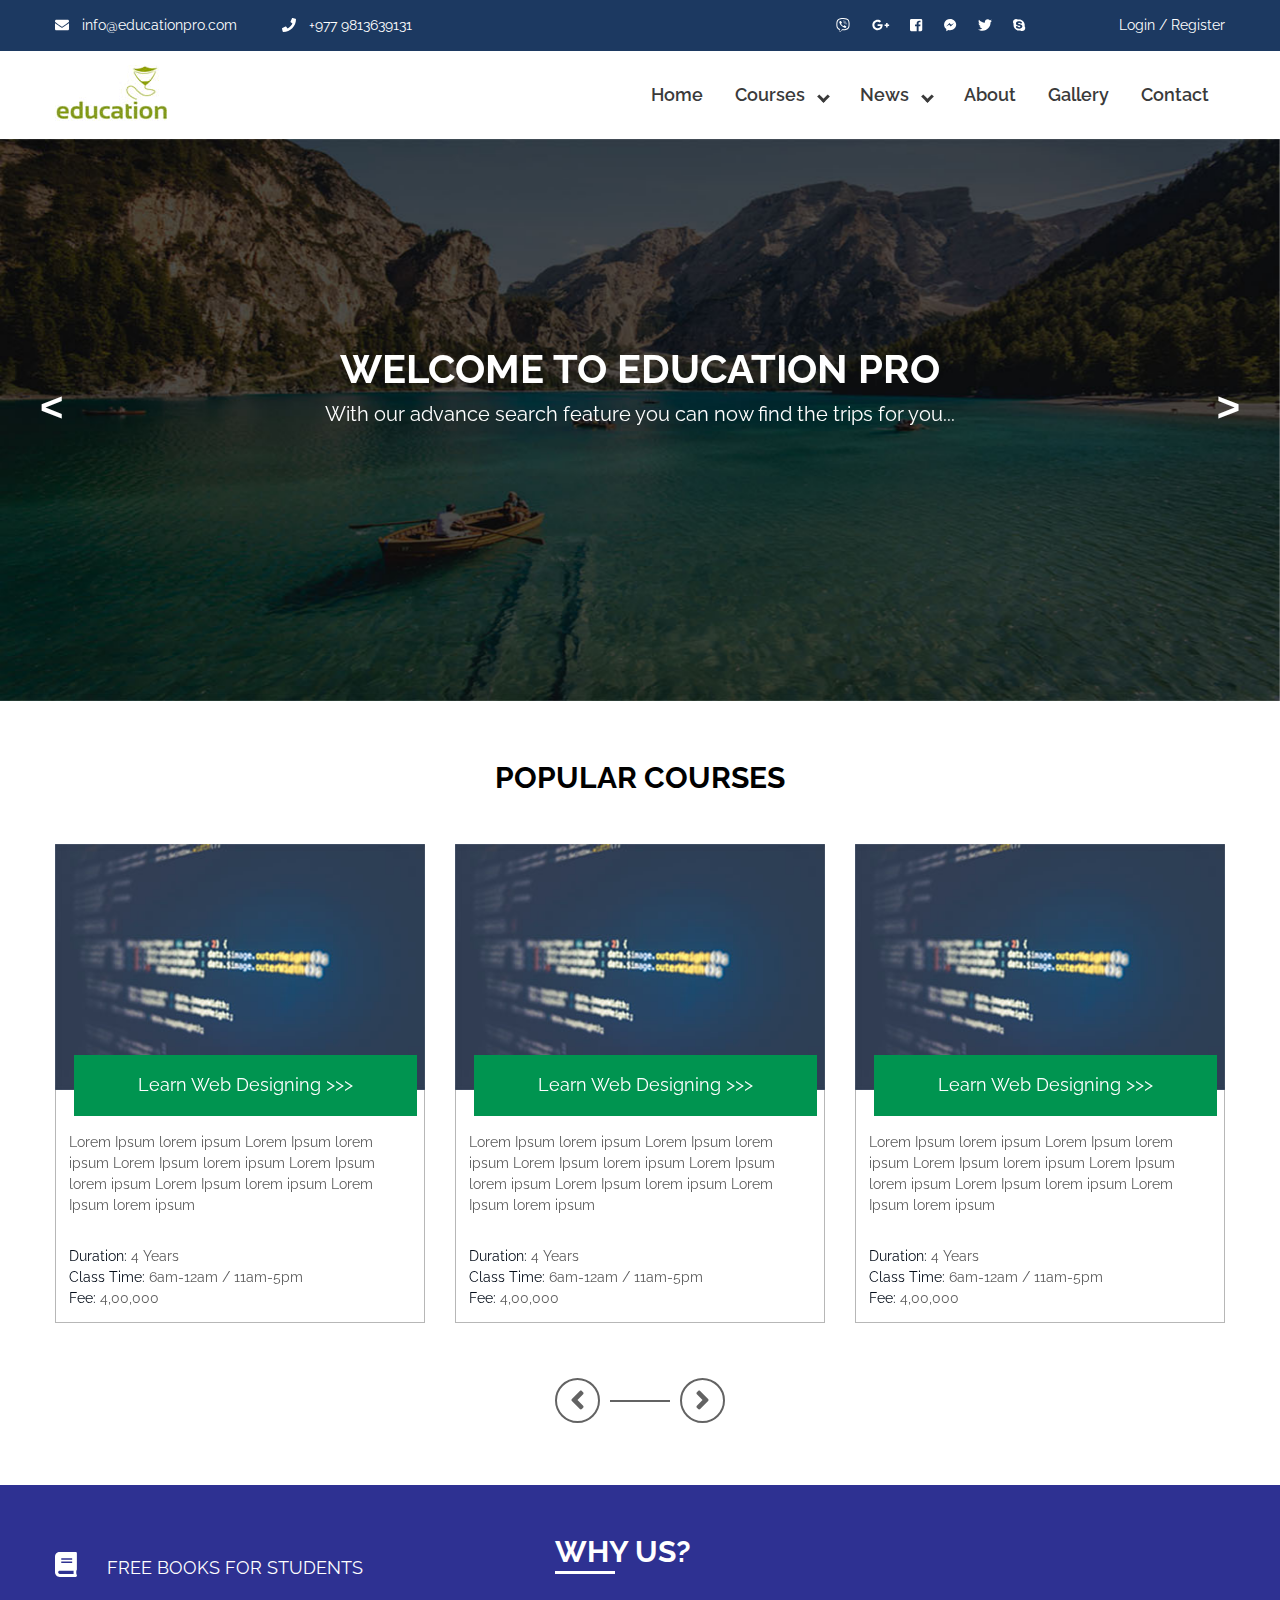
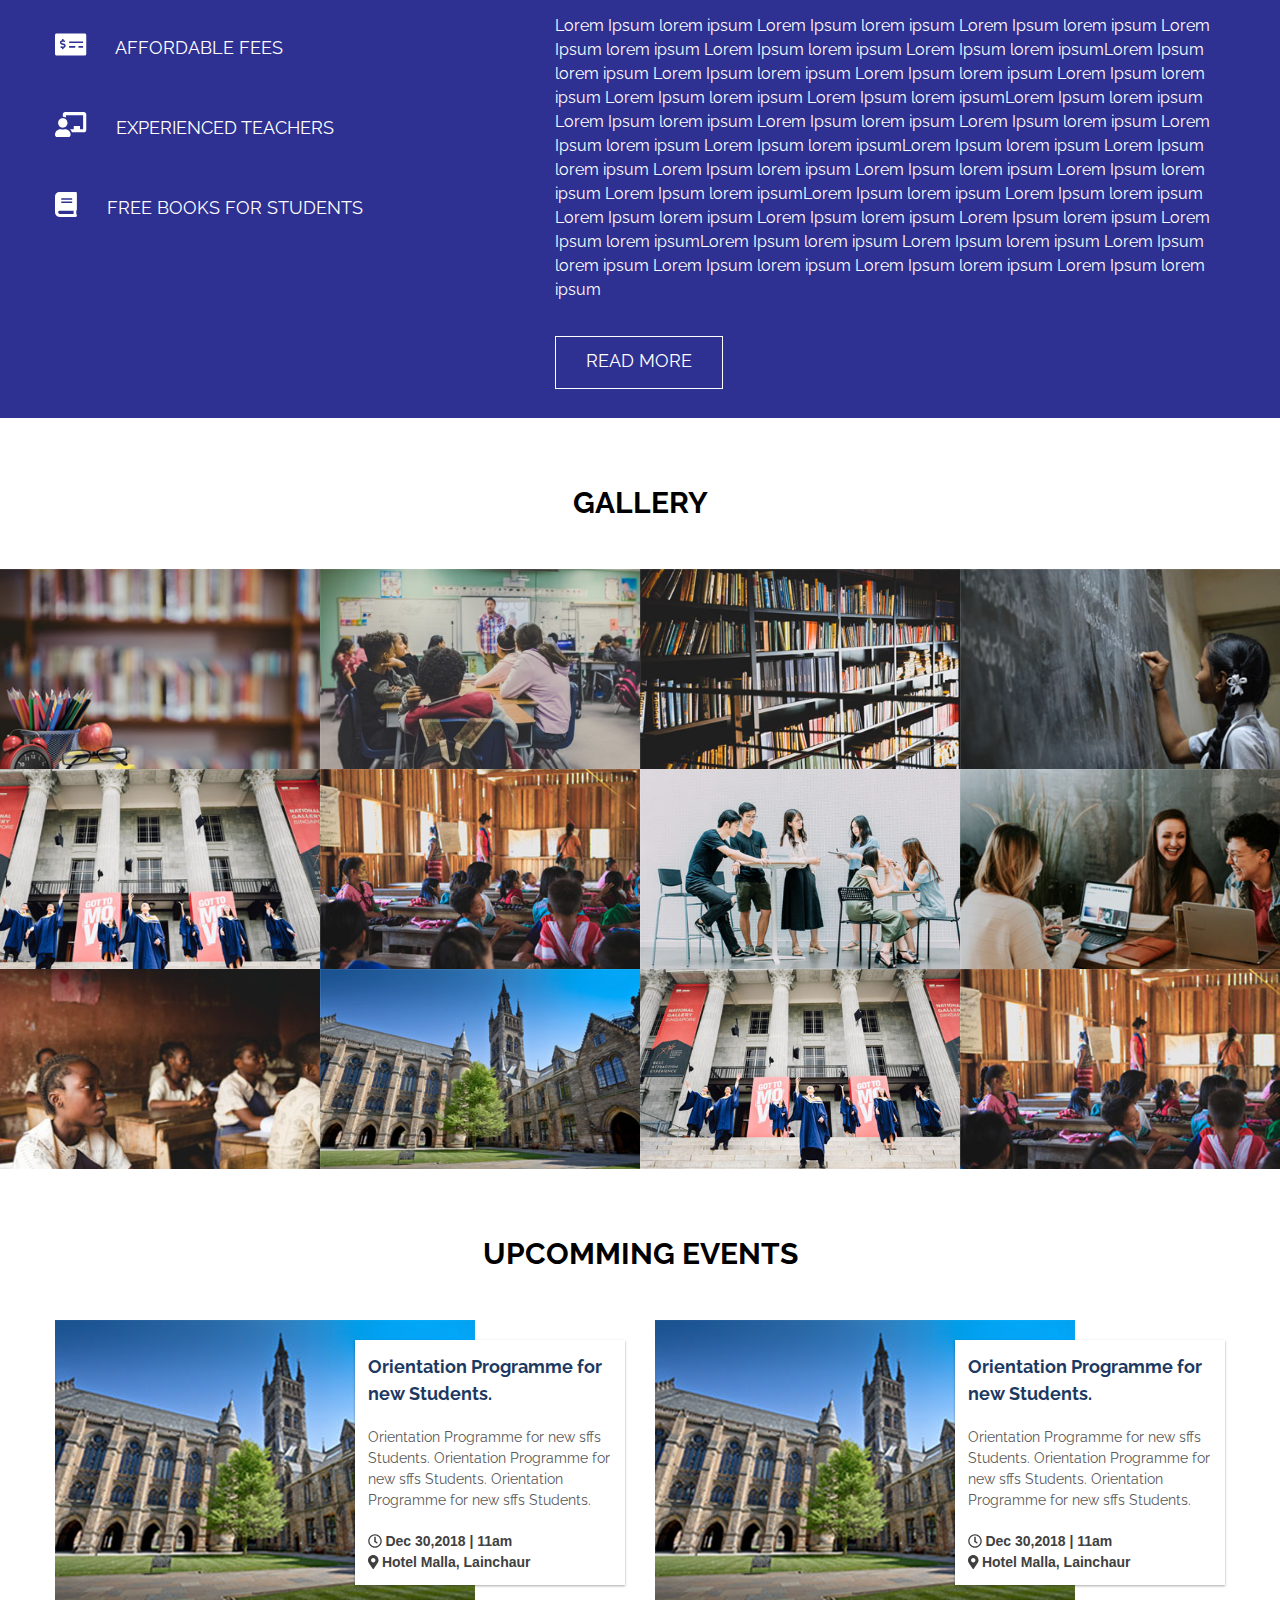
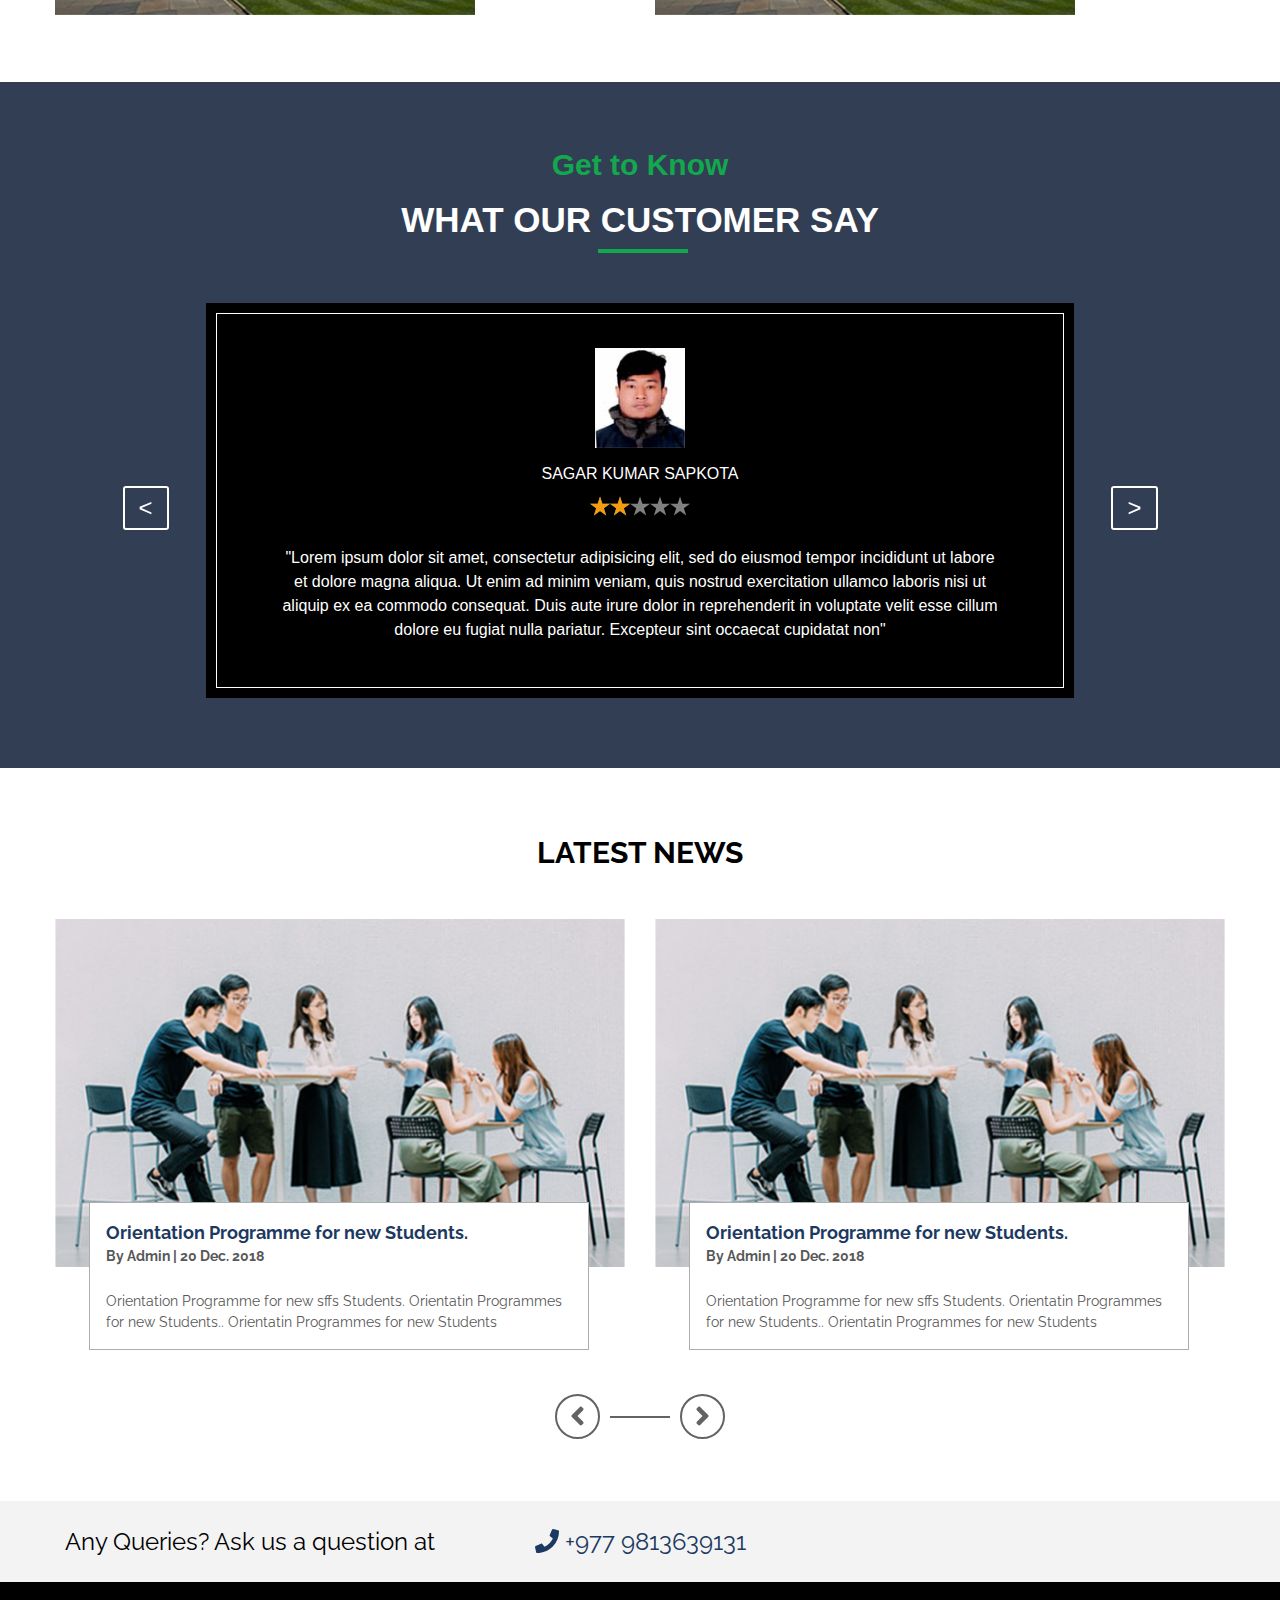
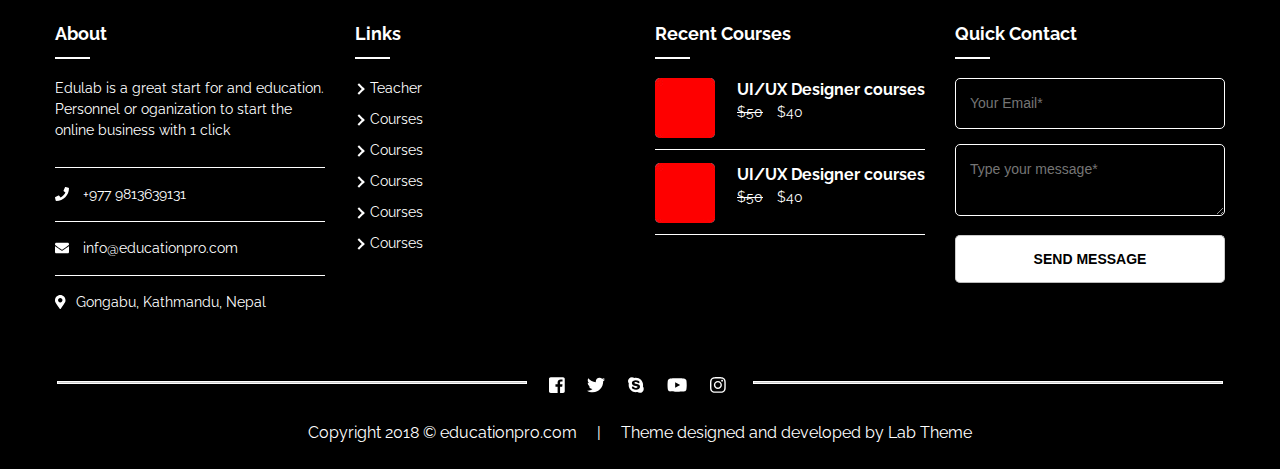
==== index.html @ 1160b2b4 "Proyecto inicial subido" ====
<!DOCTYPE html>
<html>
<head>
	<title>education</title>
	<meta name="viewport" content="width=device-width">
	<meta name="viewport" content="width=device-width, initial-scale=1.0">
	<link rel="stylesheet" type="text/css" href="css/all.css">
	<link rel="stylesheet" type="text/css" href="css/all.min.css">
	<link rel="stylesheet" type="text/css" href="css/lightbox.css">
	<link rel="stylesheet" type="text/css" href="css/flexslider.css">
	<link rel="stylesheet" type="text/css" href="css/owl.carousel.css">
	<link rel="stylesheet" type="text/css" href="css/owl.theme.default.css">
	<link rel="stylesheet" type="text/css" href="css/jquery.rateyo.css"/>
	<!-- <link rel="stylesheet" type="text/css" href="css/jquery.mmenu.all.css" /> -->
	<!-- <link rel="stylesheet" type="text/css" href="css/meanmenu.min.css"> -->
	<link rel="stylesheet" type="text/css" href="inner-page-style.css">
	<link rel="stylesheet" type="text/css" href="style.css">
	<link href="https://fonts.googleapis.com/css?family=Raleway:400,500,600,700" rel="stylesheet">
</head>
<body>
	<div id="page" class="site" itemscope itemtype="http://schema.org/LocalBusiness">
		<header class="site-header">
			<div class="top-header">
				<div class="container">
					<div class="top-header-left">
						<div class="top-header-block">
							<a href="mailto:info@educationpro.com" itemprop="email"><i class="fas fa-envelope"></i> info@educationpro.com</a>
						</div>
						<div class="top-header-block">
							<a href="tel:+9779813639131" itemprop="telephone"><i class="fas fa-phone"></i> +977 9813639131</a>
						</div>
					</div>
					<div class="top-header-right">
						<div class="social-block">
							<ul class="social-list">
								<li><a href=""><i class="fab fa-viber"></i></a></li>
								<li><a href=""><i class="fab fa-google-plus-g"></i></a></li>
								<li><a href=""><i class="fab fa-facebook-square"></i></a></li>
								<li><a href=""><i class="fab fa-facebook-messenger"></i></a></li>
								<li><a href=""><i class="fab fa-twitter"></i></a></li>
								<li><a href=""><i class="fab fa-skype"></i></a></li>
							</ul>
						</div>
						<div class="login-block">
							<a href="">Login /</a>
							<a href="">Register</a>
						</div>
					</div>
				</div>
			</div>
			<!-- Top header Close -->
			<div class="main-header">
				<div class="container">
					<div class="logo-wrap" itemprop="logo">
						<img src="images/site-logo.jpg" alt="Logo Image">
						<!-- <h1>Education</h1> -->
					</div>
					<div class="nav-wrap">
						<nav class="nav-desktop">
							<ul class="menu-list">
								<li><a href="#">Home</a></li>
								<li class="menu-parent">Courses
									<ul class="sub-menu">
										<li><a href="#">Child</a></li>
										<li><a href="#">Child</a></li>
										<li class="menu-parent">Child
											<ul class="sub-menu">
												<li><a href="">Grand-child</a></li>
												<li><a href="">Grand-child</a></li>
											</ul>
										</li>
									</ul>
								</li>
								<li class="menu-parent">News
									<ul class="sub-menu">
										<li><a href="#">Child</a></li>
										<li><a href="#">Child</a></li>
									</ul>
								</li>
								<li><a href="">About</a></li>
								<li><a href="">Gallery</a></li>
								<li><a href="">Contact</a></li>
							</ul>
						</nav>
						<div id="bar">
							<i class="fas fa-bars"></i>
						</div>
						<div id="close">
							<i class="fas fa-times"></i>
						</div>
					</div>
				</div>
			</div>
		</header>
		<!-- Header Close -->
		<div class="banner">
			<div class="owl-four owl-carousel" itemprop="image">
				<img src="images/page-banner.jpg" alt="Image of Bannner">
				<img src="images/page-banner2.jpg" alt="Image of Bannner">
				<img src="images/page-banner3.jpg" alt="Image of Bannner">
			</div>
			<div class="container" itemprop="description">
				<h1>welcome to education pro</h1>
				<h3>With our advance search feature you can now find the trips for you...</h3>
			</div>
			 <div id="owl-four-nav" class="owl-nav"></div>
		</div>
		<!-- <div class="banner">
			<div class="owl-five owl-carousel owl-theme">
	            <div class="item-video">
            		<iframe width="100%" height="450" src="https://www.youtube.com/embed/ENVW3uZ3a-4" frameborder="0" allow="accelerometer; autoplay; encrypted-media; gyroscope; picture-in-picture" allowfullscreen>
            		</iframe>
	            </div>
	            <div class="item-video">
	            	<iframe width="100%" height="450" src="https://www.youtube.com/embed/0bfk90rWV9U" frameborder="0" allow="accelerometer; autoplay; encrypted-media; gyroscope; picture-in-picture" allowfullscreen></iframe>
	            </div>
	            <div class="item-video">
	            	<iframe width="100%" height="450" src="https://www.youtube.com/embed/ktvTqknDobU" frameborder="0" allow="accelerometer; autoplay; encrypted-media; gyroscope; picture-in-picture" allowfullscreen></iframe>
	            </div>
	            <div class="item-video">
            		<iframe width="100%" height="450" src="https://www.youtube.com/embed/ENVW3uZ3a-4" frameborder="0" allow="accelerometer; autoplay; encrypted-media; gyroscope; picture-in-picture" allowfullscreen>
            		</iframe>
	            </div>
	            <div class="item-video">
	            	<iframe width="100%" height="450" src="https://www.youtube.com/embed/0bfk90rWV9U" frameborder="0" allow="accelerometer; autoplay; encrypted-media; gyroscope; picture-in-picture" allowfullscreen></iframe>
	            </div>
	            <div class="item-video">
	            	<iframe width="100%" height="450" src="https://www.youtube.com/embed/ktvTqknDobU" frameborder="0" allow="accelerometer; autoplay; encrypted-media; gyroscope; picture-in-picture" allowfullscreen></iframe>
	            </div>
          </div>
		</div> -->
		<!-- Banner Close -->
		<div class="page-heading">
			<div class="container">
				<h2>popular courses</h2>
			</div>
		</div>
		<!-- Popular courses End -->
		<div class="learn-courses">
			<div class="container">
				<div class="courses">
					<div class="owl-one owl-carousel">
						<div class="box-wrap" itemprop="event" itemscope itemtype=" http://schema.org/Course">
							<div class="img-wrap" itemprop="image"><img src="images/course-pic.jpg" alt="courses picture"></div>
								<a href="#" class="learn-desining-banner" itemprop="name">Learn Web Designing >>></a>
							<div class="box-body" itemprop="description">
								<p>Lorem Ipsum lorem ipsum Lorem Ipsum lorem ipsum Lorem Ipsum lorem ipsum Lorem Ipsum lorem ipsum Lorem Ipsum lorem ipsum Lorem Ipsum lorem ipsum</p>
								<section itemprop="time">
									<p><span>Duration:</span> 4 Years</p>
									<p><span>Class Time:</span> 6am-12am / 11am-5pm</p>
									<p><span>Fee:</span> 4,00,000</p>
								</section>
							</div>
						</div>

						<div class="box-wrap" itemprop="event" itemscope itemtype=" http://schema.org/Course">
							<div class="img-wrap"  itemprop="image"><img src="images/course-pic.jpg" alt="courses picture"></div>
								<a href="#" class="learn-desining-banner" itemprop="name">Learn Web Designing >>></a>
							<div class="box-body" itemprop="description">
								<p>Lorem Ipsum lorem ipsum Lorem Ipsum lorem ipsum Lorem Ipsum lorem ipsum Lorem Ipsum lorem ipsum Lorem Ipsum lorem ipsum Lorem Ipsum lorem ipsum</p>
								<section itemprop="time">
									<p><span>Duration:</span> 4 Years</p>
									<p><span>Class Time:</span> 6am-12am / 11am-5pm</p>
									<p><span>Fee:</span> 4,00,000</p>
								</section>
							</div>
						</div>

						<div class="box-wrap" itemprop="event" itemscope itemtype=" http://schema.org/Course">
							<div class="img-wrap"  itemprop="image"><img src="images/course-pic.jpg" alt="courses picture"></div>
								<a href="#" class="learn-desining-banner" itemprop="name">Learn Web Designing >>></a>
							<div class="box-body" itemprop="description">
								<p>Lorem Ipsum lorem ipsum Lorem Ipsum lorem ipsum Lorem Ipsum lorem ipsum Lorem Ipsum lorem ipsum Lorem Ipsum lorem ipsum Lorem Ipsum lorem ipsum</p>
								<section itemprop="time">
									<p><span>Duration:</span> 4 Years</p>
									<p><span>Class Time:</span> 6am-12am / 11am-5pm</p>
									<p><span>Fee:</span> 4,00,000</p>
								</section>
							</div>
						</div>

						<div class="box-wrap" itemprop="event" itemscope itemtype=" http://schema.org/Course">
							<div class="img-wrap"  itemprop="image"><img src="images/course-pic.jpg" alt="courses picture"></div>
								<a href="#" class="learn-desining-banner" itemprop="name">Learn Web Designing >>></a>
							<div class="box-body" itemprop="description">
								<p>Lorem Ipsum lorem ipsum Lorem Ipsum lorem ipsum Lorem Ipsum lorem ipsum Lorem Ipsum lorem ipsum Lorem Ipsum lorem ipsum Lorem Ipsum lorem ipsum</p>
								<section itemprop="time">
									<p><span>Duration:</span> 4 Years</p>
									<p><span>Class Time:</span> 6am-12am / 11am-5pm</p>
									<p><span>Fee:</span> 4,00,000</p>
								</section>
							</div>
						</div>
					</div>
				</div>
			</div>
		</div>
		<!-- Learn courses End -->
		<section class="whyUs-section">
			<div class="container">
				<div class="featured-points">
					<ul>
						<li><i class="fas fa-book"></i> free books for students</li>
						<li><i class="fas fa-money-check-alt"></i> affordable fees</li>
						<li><i class="fas fa-chalkboard-teacher"></i> experienced teachers</li>
						<li> <i class="fas fa-book"></i> free books for students</li>
					</ul>
				</div>
				<div class="whyus-wrap">
					<h1>why us?</h1>
					<p itemprop="description">Lorem Ipsum lorem ipsum Lorem Ipsum lorem ipsum Lorem Ipsum lorem ipsum Lorem Ipsum lorem ipsum Lorem Ipsum lorem ipsum Lorem Ipsum lorem ipsumLorem Ipsum lorem ipsum Lorem Ipsum lorem ipsum Lorem Ipsum lorem ipsum Lorem Ipsum lorem ipsum Lorem Ipsum lorem ipsum Lorem Ipsum lorem ipsumLorem Ipsum lorem ipsum Lorem Ipsum lorem ipsum Lorem Ipsum lorem ipsum Lorem Ipsum lorem ipsum Lorem Ipsum lorem ipsum Lorem Ipsum lorem ipsumLorem Ipsum lorem ipsum Lorem Ipsum lorem ipsum Lorem Ipsum lorem ipsum Lorem Ipsum lorem ipsum Lorem Ipsum lorem ipsum Lorem Ipsum lorem ipsumLorem Ipsum lorem ipsum Lorem Ipsum lorem ipsum Lorem Ipsum lorem ipsum Lorem Ipsum lorem ipsum Lorem Ipsum lorem ipsum Lorem Ipsum lorem ipsumLorem Ipsum lorem ipsum Lorem Ipsum lorem ipsum Lorem Ipsum lorem ipsum Lorem Ipsum lorem ipsum Lorem Ipsum lorem ipsum Lorem Ipsum lorem ipsum</p>

					<a href="#" class="read-more-btn">read more</a>
				</div>
			</div>
		</section>
		<!-- Closed WhyUs section -->
		<section class="page-heading">
			<div class="container">
				<h2>gallery</h2>
			</div>
		</section>
		<section class="gallery-images-section" itemprop="image" itemscope itemtype=" http://schema.org/ImageGallery">
			<div class="gallery-img-wrap">
				<a href="images/gallery-img1.jpg" data-lightbox="example-set" data-title="Click the right half of the image to move forward.">
					<img src="images/gallery-img1.jpg" alt="gallery-images">
				</a>
			</div>
			<div class="gallery-img-wrap">
				<a href="images/gallery-img2.jpg" data-lightbox="example-set" data-title="Click the right half of the image to move forward.">
					<img src="images/gallery-img2.jpg" alt="gallery-images">
				</a>
			</div>
			<div class="gallery-img-wrap">
				<a href="images/gallery-img3.jpg" data-lightbox="example-set" data-title="Click the right half of the image to move forward.">
					<img src="images/gallery-img3.jpg" alt="gallery-images">
				</a>
			</div>
			<div class="gallery-img-wrap">
				<a href="images/gallery-img4.jpg" data-lightbox="example-set" data-title="Click the right half of the image to move forward.">
					<img src="images/gallery-img4.jpg" alt="gallery-images">
				</a>
			</div>
			<div class="gallery-img-wrap">
				<a href="images/gallery-img5.jpg" data-lightbox="example-set" data-title="Click the right half of the image to move forward.">
					<img src="images/gallery-img5.jpg" alt="gallery-images">
				</a>
			</div>
			<div class="gallery-img-wrap">
				<a href="images/gallery-img6.jpg" data-lightbox="example-set" data-title="Click the right half of the image to move forward.">
					<img src="images/gallery-img6.jpg" alt="gallery-images">
				</a>
			</div>
			<div class="gallery-img-wrap">
				<a href="images/gallery-img7.jpg" data-lightbox="example-set" data-title="Click the right half of the image to move forward.">
					<img src="images/gallery-img7.jpg" alt="gallery-images">
				</a>
			</div>
			<div class="gallery-img-wrap">
				<a href="images/gallery-img8.jpg" data-lightbox="example-set" data-title="Click the right half of the image to move forward.">
					<img src="images/gallery-img8.jpg" alt="gallery-images">
				</a>
			</div>
			<div class="gallery-img-wrap">
				<a href="images/gallery-img9.jpg" data-lightbox="example-set" data-title="Click the right half of the image to move forward.">
					<img src="images/gallery-img9.jpg" alt="gallery-images">
				</a>
			</div>
			<div class="gallery-img-wrap">
				<a href="images/gallery-img10.jpg" data-lightbox="example-set" data-title="Click the right half of the image to move forward.">
					<img src="images/gallery-img10.jpg" alt="gallery-images">
				</a>
			</div>
			<div class="gallery-img-wrap">
				<a href="images/gallery-img11.jpg" data-lightbox="example-set" data-title="Click the right half of the image to move forward.">
					<img src="images/gallery-img11.jpg" alt="gallery-images">
				</a>
			</div>
			<div class="gallery-img-wrap">
				<a href="images/gallery-img12.jpg" data-lightbox="example-set" data-title="Click the right half of the image to move forward.">
					<img src="images/gallery-img12.jpg" alt="gallery-images">
				</a>
			</div>
		</section>
		<!-- End of gallery Images -->
		<section class="page-heading">
			<div class="container">
				<h2>upcomming events</h2>
			</div>
		</section>
		<section class="events-section" itemprop="event" itemscope itemtype=" http://schema.org/Event">
			<div class="container">
				<div class="event-wrap">
					<div class="img-wrap" itemprop="image">
						<img src="images/events.jpg" alt="event images">
					</div>
					<div class="details">
						<a href=""><h3 itemprop="name">Orientation Programme for new Students.</h3></a>
						<p itemprop="description">Orientation Programme for new sffs Students. Orientation Programme for new sffs Students. Orientation Programme for new sffs Students.</p>

						<h5 itemprop="startDate"><i class="far fa-clock"></i> Dec 30,2018 | 11am</h5>
						<h5 itemprop="location"><i class="fas fa-map-marker-alt"></i> Hotel Malla, Lainchaur</h5>
					</div>
				</div>

				<div class="event-wrap">
					<div class="img-wrap" itemprop="image">
						<img src="images/events.jpg" alt="event images">
					</div>
					<div class="details">
						<a href=""><h3 itemprop="name">Orientation Programme for new Students.</h3></a>
						<p itemprop="description">Orientation Programme for new sffs Students. Orientation Programme for new sffs Students. Orientation Programme for new sffs Students.</p>

						<h5 itemprop="startDate"><i class="far fa-clock"></i> Dec 30,2018 | 11am</h5>
						<h5 itemprop="location"><i class="fas fa-map-marker-alt"></i> Hotel Malla, Lainchaur</h5>
					</div>
				</div>
			</div>
		</section>
		<!-- End of Events section -->
		<section class="what-other-say">
			<!-- <div class="container">
				<div class="wrap-others-say" itemprop="review" itemscope itemtype="http://schema.org/ReviewAction">
					<h1>what other say about us</h1>
					<div id="carousel" class="flexslider">
						<ul class="slides">
							<li class="img-wrap">
								<figure itemprop="image">
									<img src="images/review-big-img.jpg" alt="Person Image">
									<figcaption class="hidden">
										<h3>Sagar Sapkota</h3>
										<h4>UI Designer</h4>
									</figcaption>
								</figure>
							</li>
							<li class="img-wrap">
								<figure itemprop="image">
									<img src="images/review-big-img.jpg" alt="Person Image">
									<figcaption class="hidden">
										<h3>Sagar Sapkota</h3>
										<h4>UI Designer</h4>
									</figcaption>
								</figure>
							</li>
							<li class="img-wrap">
								<figure itemprop="image">
									<img src="images/review-big-img.jpg" alt="Person Image">
									<figcaption class="hidden">
										<h3>Sagar Sapkota</h3>
										<h4>UI Designer</h4>
									</figcaption>
								</figure>
							</li>
							<li class="img-wrap">
								<figure itemprop="image">
									<img src="images/review-big-img.jpg" alt="Person Image">
									<figcaption class="hidden">
										<h3>Sagar Sapkota</h3>
										<h4>UI Designer</h4>
									</figcaption>
								</figure>
							</li>
							<li class="img-wrap">
								<figure itemprop="image">
									<img src="images/review-big-img.jpg" alt="Person Image">
									<figcaption class="hidden">
										<h3>Sagar Sapkota</h3>
										<h4>UI Designer</h4>
									</figcaption>
								</figure>
							</li>
							<li class="img-wrap">
								<figure itemprop="image">
									<img src="images/review-big-img.jpg" alt="Person Image">
									<figcaption class="hidden">
										<h3>Sagar Sapkota</h3>
										<h4>UI Designer</h4>
									</figcaption>
								</figure>
							</li>
							<li class="img-wrap">
								<figure itemprop="image">
									<img src="images/review-big-img.jpg" alt="Person Image">
									<figcaption class="hidden">
										<h3>Sagar Sapkota</h3>
										<h4>UI Designer</h4>
									</figcaption>
								</figure>
							</li>
							<li class="img-wrap">
								<figure itemprop="image">
									<img src="images/review-big-img.jpg" alt="Person Image">
									<figcaption class="fig">
										<h3 class="hidden">Sagar Sapkota</h3>
										<h4 class="hidden">UI Designer</h4>
									</figcaption>
								</figure>
							</li>
						</ul>
					</div>

					<div id="slider" class="flexslider">
	  					<ul class="slides">
						    <li>
						    	<div class="testimonial-holder" itemprop="description">
						    		<strong class="title">Amazing service and amazing team. Thank you!</strong>
						    		<p>Lorem ipsum dolor sit amet, consectetur adipiscing elit. Phasellus tristique fer-<br/>mentum mauris, non tincidunt arcu venenatis vel. Nam et vehicula turpis. Ut nunc purus, mattis eu odio a, egestas facilisis nibh. Mauris magna diam, iaculis vitae sapien non, pharetra congue purus. Phasellus in odio purus.</p>
						    		<div class="rateYo"></div>
						    	</div>
						    </li>
						    <li>
						    	<div class="testimonial-holder" itemprop="description">
						    		<strong class="title">Very Satisfaied with their service</strong>
						    		<p>Lorem ipsum dolor sit amet, consectetur adipiscing elit. Phasellus tristique fer-<br/>mentum mauris, non tincidunt arcu venenatis vel. Nam et vehicula turpis. Ut nunc purus, mattis eu odio a, egestas facilisis nibh. Mauris magna diam, iaculis vitae sapien non, pharetra congue purus. Phasellus in odio purus.</p>
						    		<div class="rateYo"></div>
						    	</div>
						    </li>
						    <li>
						    	<div class="testimonial-holder" itemprop="description">
						    		<strong class="title">Quick, efficient and meets your expectations</strong>
						    		<p>Lorem ipsum dolor sit amet, consectetur adipiscing elit. Phasellus tristique fer-<br/>mentum mauris, non tincidunt arcu venenatis vel. Nam et vehicula turpis. Ut nunc purus, mattis eu odio a, egestas facilisis nibh. Mauris magna diam, iaculis vitae sapien non, pharetra congue purus. Phasellus in odio purus.</p>
						    		<div class="rateYo"></div>
						    	</div>
						    </li>
						    <li>
						    	<div class="testimonial-holder" itemprop="description">
						    		<strong class="title">The website was according our imagination</strong>
						    		<p>Lorem ipsum dolor sit amet, consectetur adipiscing elit. Phasellus tristique fer-<br/>mentum mauris, non tincidunt arcu venenatis vel. Nam et vehicula turpis. Ut nunc purus, mattis eu odio a, egestas facilisis nibh. Mauris magna diam, iaculis vitae sapien non, pharetra congue purus. Phasellus in odio purus.</p>
						    		<div class="rateYo"></div>
						    	</div>
						    </li>
						    <li>
						    	<div class="testimonial-holder" itemprop="description">
						    		<strong class="title">Amazing service and amazing team. Thank you!</strong>
						    		<p>Lorem ipsum dolor sit amet, consectetur adipiscing elit. Phasellus tristique fer-<br/>mentum mauris, non tincidunt arcu venenatis vel. Nam et vehicula turpis. Ut nunc purus, mattis eu odio a, egestas facilisis nibh. Mauris magna diam, iaculis vitae sapien non, pharetra congue purus. Phasellus in odio purus.</p>
						    		<div class="rateYo"></div>
						    	</div>
						    </li>
						    <li>
						    	<div class="testimonial-holder" itemprop="description">
						    		<strong class="title">Very Satisfaied with their service</strong>
						    		<p>Lorem ipsum dolor sit amet, consectetur adipiscing elit. Phasellus tristique fer-<br/>mentum mauris, non tincidunt arcu venenatis vel. Nam et vehicula turpis. Ut nunc purus, mattis eu odio a, egestas facilisis nibh. Mauris magna diam, iaculis vitae sapien non, pharetra congue purus. Phasellus in odio purus.</p>
						    		<div class="rateYo"></div>
						    	</div>
						    </li>
						    <li>
						    	<div class="testimonial-holder" itemprop="description">
						    		<strong class="title">Quick, efficient and meets your expectations</strong>
						    		<p>Lorem ipsum dolor sit amet, consectetur adipiscing elit. Phasellus tristique fer-<br/>mentum mauris, non tincidunt arcu venenatis vel. Nam et vehicula turpis. Ut nunc purus, mattis eu odio a, egestas facilisis nibh. Mauris magna diam, iaculis vitae sapien non, pharetra congue purus. Phasellus in odio purus.</p>
						    		<div class="rateYo"></div>
						    	</div>
						    </li>
						    <li>
						    	<div class="testimonial-holder" itemprop="description">
						    		<strong class="title">The website was according our imagination</strong>
						    		<p>Lorem ipsum dolor sit amet, consectetur adipiscing elit. Phasellus tristique fer-<br/>mentum mauris, non tincidunt arcu venenatis vel. Nam et vehicula turpis. Ut nunc purus, mattis eu odio a, egestas facilisis nibh. Mauris magna diam, iaculis vitae sapien non, pharetra congue purus. Phasellus in odio purus.</p>
						    		<div class="rateYo"></div>
						    	</div>
						    </li>
	  					</ul>
					</div>
				</div>
			</div> -->
			<div class="container">
				<h4 class="article-subtitle">Get to Know</h4>
				<h2 class="head">what our customer say</h2>
				<div class="three owl-carousel owl-theme">
					<div class="customer-item" itemscope itemtype="http://schema.org/Rating">
						<div class="border">
							<div class="customer">
								<figure>
									<img class="customer-img" src="images/customer-img.jpg" alt="Person image">
									<figcaption>
										<span itemprop="author">SAGAR KUMAR SAPKOTA</span>
										<div class="rateYo" itemprop="ratingValue"></div>
									</figcaption>
								</figure>
							</div>
							<div class="customer-review">
								<p itemprop="description">
									"Lorem ipsum dolor sit amet, consectetur adipisicing elit, sed do eiusmod
									tempor incididunt ut labore et dolore magna aliqua. Ut enim ad minim veniam,
									quis nostrud exercitation ullamco laboris nisi ut aliquip ex ea commodo
									consequat. Duis aute irure dolor in reprehenderit in voluptate velit esse
									cillum dolore eu fugiat nulla pariatur. Excepteur sint occaecat cupidatat non"
								</p>
							</div>
						</div>
					</div>
					<div class="customer-item" itemscope itemtype="http://schema.org/Rating">
						<div class="border">
							<div class="customer">
								<figure>
									<img class="customer-img" src="images/customer-img.jpg" alt="Person image">
									<figcaption>
										<span itemprop="author">SAGAR KUMAR SAPKOTA</span>
										<div class="rateYo" itemprop="ratingValue"></div>
									</figcaption>
								</figure>
							</div>
							<div class="customer-review">
								<p itemprop="description">
									"22222Lorem ipsum dolor sit amet, consectetur adipisicing elit, sed do eiusmod
									tempor incididunt ut labore et dolore magna aliqua. Ut enim ad minim veniam,
									quis nostrud exercitation ullamco laboris nisi ut aliquip ex ea commodo
									consequat. Duis aute irure dolor in reprehenderit in voluptate velit esse
									cillum dolore eu fugiat nulla pariatur. Excepteur sint occaecat cupidatat non"
								</p>
							</div>
						</div>
					</div>
				</div>
			</div>
		</section>
		<!-- End of Others talk -->
		<section class="page-heading">
			<div class="container">
				<h2>latest news</h2>
			</div>
		</section>
		<section class="latest-news">
			<div class="container" itemprop="event" itemscope itemtype=" http://schema.org/Event">
				<div class="owl-two owl-carousel">
					<div class="news-wrap" itemprop="event">
						<div class="news-img-wrap" itemprop="image">
							<img src="images/latest-new-img.jpg" alt="Latest News Images">
						</div>
						<div class="news-detail" itemprop="description">
							<a href=""><h1>Orientation Programme for new Students.</h1></a>
							<h2 itemprop="startDate">By Admin | 20 Dec. 2018</h2>

							<p>Orientation Programme for new sffs Students. Orientatin Programmes for new Students.. Orientatin Programmes for new Students</p>
						</div>
					</div>

					<div class="news-wrap" itemprop="event">
						<div class="news-img-wrap" itemprop="image">
							<img src="images/latest-new-img.jpg" alt="Latest News Images">
						</div>
						<div class="news-detail" itemprop="description">
							<a href=""><h1>Orientation Programme for new Students.</h1></a>
							<h2 itemprop="startDate">By Admin | 20 Dec. 2018</h2>

							<p>Orientation Programme for new sffs Students. Orientatin Programmes for new Students.. Orientatin Programmes for new Students</p>
						</div>
					</div>

					<div class="news-wrap" itemprop="event">
						<div class="news-img-wrap" itemprop="image">
							<img src="images/latest-new-img.jpg" alt="Latest News Images">
						</div>
						<div class="news-detail" itemprop="description">
							<a href=""><h1>Orientation Programme for new Students.</h1></a>
							<h2 itemprop="startDate">By Admin | 20 Dec. 2018</h2>

							<p>Orientation Programme for new sffs Students. Orientatin Programmes for new Students.. Orientatin Programmes for new Students</p>
						</div>
					</div>
				</div>
			</div>
		</section>
		<!-- Latest News CLosed -->
		<section class="query-section">
			<div class="container">
				<p>Any Queries? Ask us a question at<a href="tel:+9779813639131"><i class="fas fa-phone"></i> +977 9813639131</a></p>
			</div>
		</section>
		<!-- End of Query Section -->
		<footer class="page-footer" itemprop="footer" itemscope itemtype="http://schema.org/WPFooter">
			<div class="footer-first-section">
				<div class="container">
					<div class="box-wrap" itemprop="about">
						<header>
							<h1>about</h1>
						</header>
						<p>Edulab is a great start for and education. Personnel or oganization to start the online business with 1 click</p>

						<h4><a href="tel:+9779813639131"><i class="fas fa-phone"></i> +977 9813639131</a></h4>
						<h4><a href="mailto:info@educationpro.com"><i class="fas fa-envelope"></i> info@educationpro.com</a></h4>
						<h4><a href=""><i class="fas fa-map-marker-alt"></i>Gongabu, Kathmandu, Nepal</a></h4>
					</div>

					<div class="box-wrap">
						<header>
							<h1>links</h1>
						</header>
						<ul>
							<li><a href="#">Teacher</a></li>
							<li><a href="#">Courses</a></li>
							<li><a href="#">Courses</a></li>
							<li><a href="#">Courses</a></li>
							<li><a href="#">Courses</a></li>
							<li><a href="#">Courses</a></li>
						</ul>
					</div>

					<div class="box-wrap">
						<header>
							<h1>recent courses</h1>
						</header>
						<div class="recent-course-wrap">
							<img src="images/ui-ux.jpg" alt="Ui/Ux Designing">
							<a href=""><div class="course-name">
								<h3>UI/UX Designer courses</h3>
								<p><span>$50</span> $40</p>
							</div></a>
						</div>
						<div class="recent-course-wrap">
							<img src="images/ui-ux.jpg" alt="Ui/Ux Designing">
							<a href=""><div class="course-name">
								<h3>UI/UX Designer courses</h3>
								<p><span>$50</span> $40</p>
							</div></a>
						</div>
					</div>

					<div class="box-wrap">
						<header>
							<h1>quick contact</h1>
						</header>
						<section class="quick-contact">
							<input type="email" name="email" placeholder="Your Email*">
							<textarea placeholder="Type your message*"></textarea>
							<button>send message</button>
						</section>
					</div>

				</div>
			</div>
			<!-- End of box-Wrap -->
			<div class="footer-second-section">
				<div class="container">
					<hr class="footer-line">
					<ul class="social-list">
						<li><a href=""><i class="fab fa-facebook-square"></i></a></li>
						<li><a href=""><i class="fab fa-twitter"></i></a></li>
						<li><a href=""><i class="fab fa-skype"></i></a></li>
						<li><a href=""><i class="fab fa-youtube"></i></a></li>
						<li><a href=""><i class="fab fa-instagram"></i></a></li>
					</ul>
					<hr class="footer-line">
				</div>
			</div>
			<div class="footer-last-section">
				<div class="container">
					<p>Copyright 2018 &copy; educationpro.com <span> | </span> Theme designed and developed by <a href="https://labtheme.com">Lab Theme</a></p>
				</div>
			</div>
		</footer>

		<!-- <nav id="menu">
			<ul>
				<li><a href="#">HOME</a></li>
				<li>
					<span>COURSES</span>
					<ul>
						<li><a href="#/courses/child">Child</a></li>
						<li><a href="#/courses/child">Child</a></li>
						<li>
							<span>Child</span>
							<ul>
								<li><a href="#/courses/child/grandChild">Grand Child</a></li>
								<li><a href="#/courses/child/grandChild">Grand Child</a></li>
							</ul>
						</li>
					</ul>
				</li>
				<li>
					<a href="#">gallery</a>
					<ul>
						<li><a href="#">Child</a></li>
						<li><a href="#">Child</a></li>
						<li><a href="#">Child</a></li>
					</ul>
				</li>
				<li>
					<a href="#">news</a>
					<ul>
						<li><a href="#">Child</a></li>
						<li><a href="#">Child</a></li>
						<li><a href="#">Child</a></li>
					</ul>
				</li>
				<li><a href="#">about</a></li>
				<li><a href="#">contact</a></li>
			</ul>
		</nav> -->

	</div>
	<script type="text/javascript" src="js/jquery-3.3.1.min.js"></script>
	<script type="text/javascript" src="js/lightbox.js"></script>
	<script type="text/javascript" src="js/all.js"></script>
	<script type="text/javascript" src="js/isotope.pkgd.min.js"></script>
	<script type="text/javascript" src="js/owl.carousel.js"></script>
	<script type="text/javascript" src="js/jquery.flexslider.js"></script>
	<script type="text/javascript" src="js/jquery.rateyo.js"></script>
	<!-- <script type="text/javascript" src="js/jquery.mmenu.all.js"></script> -->
	<!-- <script type="text/javascript" src="js/jquery.meanmenu.min.js"></script> -->
	<script type="text/javascript" src="js/custom.js"></script>
</body>
</html>
---- css/all.css ----
.fa,
.fas,
.far,
.fal,
.fab {
  -moz-osx-font-smoothing: grayscale;
  -webkit-font-smoothing: antialiased;
  display: inline-block;
  font-style: normal;
  font-variant: normal;
  text-rendering: auto;
  line-height: 1; }

.fa-lg {
  font-size: 1.33333em;
  line-height: 0.75em;
  vertical-align: -.0667em; }

.fa-xs {
  font-size: .75em; }

.fa-sm {
  font-size: .875em; }

.fa-1x {
  font-size: 1em; }

.fa-2x {
  font-size: 2em; }

.fa-3x {
  font-size: 3em; }

.fa-4x {
  font-size: 4em; }

.fa-5x {
  font-size: 5em; }

.fa-6x {
  font-size: 6em; }

.fa-7x {
  font-size: 7em; }

.fa-8x {
  font-size: 8em; }

.fa-9x {
  font-size: 9em; }

.fa-10x {
  font-size: 10em; }

.fa-fw {
  text-align: center;
  width: 1.25em; }

.fa-ul {
  list-style-type: none;
  margin-left: 2.5em;
  padding-left: 0; }
  .fa-ul > li {
    position: relative; }

.fa-li {
  left: -2em;
  position: absolute;
  text-align: center;
  width: 2em;
  line-height: inherit; }

.fa-border {
  border: solid 0.08em #eee;
  border-radius: .1em;
  padding: .2em .25em .15em; }

.fa-pull-left {
  float: left; }

.fa-pull-right {
  float: right; }

.fa.fa-pull-left,
.fas.fa-pull-left,
.far.fa-pull-left,
.fal.fa-pull-left,
.fab.fa-pull-left {
  margin-right: .3em; }

.fa.fa-pull-right,
.fas.fa-pull-right,
.far.fa-pull-right,
.fal.fa-pull-right,
.fab.fa-pull-right {
  margin-left: .3em; }

.fa-spin {
  -webkit-animation: fa-spin 2s infinite linear;
          animation: fa-spin 2s infinite linear; }

.fa-pulse {
  -webkit-animation: fa-spin 1s infinite steps(8);
          animation: fa-spin 1s infinite steps(8); }

@-webkit-keyframes fa-spin {
  0% {
    -webkit-transform: rotate(0deg);
            transform: rotate(0deg); }
  100% {
    -webkit-transform: rotate(360deg);
            transform: rotate(360deg); } }

@keyframes fa-spin {
  0% {
    -webkit-transform: rotate(0deg);
            transform: rotate(0deg); }
  100% {
    -webkit-transform: rotate(360deg);
            transform: rotate(360deg); } }

.fa-rotate-90 {
  -ms-filter: "progid:DXImageTransform.Microsoft.BasicImage(rotation=1)";
  -webkit-transform: rotate(90deg);
          transform: rotate(90deg); }

.fa-rotate-180 {
  -ms-filter: "progid:DXImageTransform.Microsoft.BasicImage(rotation=2)";
  -webkit-transform: rotate(180deg);
          transform: rotate(180deg); }

.fa-rotate-270 {
  -ms-filter: "progid:DXImageTransform.Microsoft.BasicImage(rotation=3)";
  -webkit-transform: rotate(270deg);
          transform: rotate(270deg); }

.fa-flip-horizontal {
  -ms-filter: "progid:DXImageTransform.Microsoft.BasicImage(rotation=0, mirror=1)";
  -webkit-transform: scale(-1, 1);
          transform: scale(-1, 1); }

.fa-flip-vertical {
  -ms-filter: "progid:DXImageTransform.Microsoft.BasicImage(rotation=2, mirror=1)";
  -webkit-transform: scale(1, -1);
          transform: scale(1, -1); }

.fa-flip-horizontal.fa-flip-vertical {
  -ms-filter: "progid:DXImageTransform.Microsoft.BasicImage(rotation=2, mirror=1)";
  -webkit-transform: scale(-1, -1);
          transform: scale(-1, -1); }

:root .fa-rotate-90,
:root .fa-rotate-180,
:root .fa-rotate-270,
:root .fa-flip-horizontal,
:root .fa-flip-vertical {
  -webkit-filter: none;
          filter: none; }

.fa-stack {
  display: inline-block;
  height: 2em;
  line-height: 2em;
  position: relative;
  vertical-align: middle;
  width: 2.5em; }

.fa-stack-1x,
.fa-stack-2x {
  left: 0;
  position: absolute;
  text-align: center;
  width: 100%; }

.fa-stack-1x {
  line-height: inherit; }

.fa-stack-2x {
  font-size: 2em; }

.fa-inverse {
  color: #fff; }

/* Font Awesome uses the Unicode Private Use Area (PUA) to ensure screen
readers do not read off random characters that represent icons */
.fa-500px:before {
  content: "\f26e"; }

.fa-accessible-icon:before {
  content: "\f368"; }

.fa-accusoft:before {
  content: "\f369"; }

.fa-acquisitions-incorporated:before {
  content: "\f6af"; }

.fa-ad:before {
  content: "\f641"; }

.fa-address-book:before {
  content: "\f2b9"; }

.fa-address-card:before {
  content: "\f2bb"; }

.fa-adjust:before {
  content: "\f042"; }

.fa-adn:before {
  content: "\f170"; }

.fa-adobe:before {
  content: "\f778"; }

.fa-adversal:before {
  content: "\f36a"; }

.fa-affiliatetheme:before {
  content: "\f36b"; }

.fa-air-freshener:before {
  content: "\f5d0"; }

.fa-algolia:before {
  content: "\f36c"; }

.fa-align-center:before {
  content: "\f037"; }

.fa-align-justify:before {
  content: "\f039"; }

.fa-align-left:before {
  content: "\f036"; }

.fa-align-right:before {
  content: "\f038"; }

.fa-alipay:before {
  content: "\f642"; }

.fa-allergies:before {
  content: "\f461"; }

.fa-amazon:before {
  content: "\f270"; }

.fa-amazon-pay:before {
  content: "\f42c"; }

.fa-ambulance:before {
  content: "\f0f9"; }

.fa-american-sign-language-interpreting:before {
  content: "\f2a3"; }

.fa-amilia:before {
  content: "\f36d"; }

.fa-anchor:before {
  content: "\f13d"; }

.fa-android:before {
  content: "\f17b"; }

.fa-angellist:before {
  content: "\f209"; }

.fa-angle-double-down:before {
  content: "\f103"; }

.fa-angle-double-left:before {
  content: "\f100"; }

.fa-angle-double-right:before {
  content: "\f101"; }

.fa-angle-double-up:before {
  content: "\f102"; }

.fa-angle-down:before {
  content: "\f107"; }

.fa-angle-left:before {
  content: "\f104"; }

.fa-angle-right:before {
  content: "\f105"; }

.fa-angle-up:before {
  content: "\f106"; }

.fa-angry:before {
  content: "\f556"; }

.fa-angrycreative:before {
  content: "\f36e"; }

.fa-angular:before {
  content: "\f420"; }

.fa-ankh:before {
  content: "\f644"; }

.fa-app-store:before {
  content: "\f36f"; }

.fa-app-store-ios:before {
  content: "\f370"; }

.fa-apper:before {
  content: "\f371"; }

.fa-apple:before {
  content: "\f179"; }

.fa-apple-alt:before {
  content: "\f5d1"; }

.fa-apple-pay:before {
  content: "\f415"; }

.fa-archive:before {
  content: "\f187"; }

.fa-archway:before {
  content: "\f557"; }

.fa-arrow-alt-circle-down:before {
  content: "\f358"; }

.fa-arrow-alt-circle-left:before {
  content: "\f359"; }

.fa-arrow-alt-circle-right:before {
  content: "\f35a"; }

.fa-arrow-alt-circle-up:before {
  content: "\f35b"; }

.fa-arrow-circle-down:before {
  content: "\f0ab"; }

.fa-arrow-circle-left:before {
  content: "\f0a8"; }

.fa-arrow-circle-right:before {
  content: "\f0a9"; }

.fa-arrow-circle-up:before {
  content: "\f0aa"; }

.fa-arrow-down:before {
  content: "\f063"; }

.fa-arrow-left:before {
  content: "\f060"; }

.fa-arrow-right:before {
  content: "\f061"; }

.fa-arrow-up:before {
  content: "\f062"; }

.fa-arrows-alt:before {
  content: "\f0b2"; }

.fa-arrows-alt-h:before {
  content: "\f337"; }

.fa-arrows-alt-v:before {
  content: "\f338"; }

.fa-artstation:before {
  content: "\f77a"; }

.fa-assistive-listening-systems:before {
  content: "\f2a2"; }

.fa-asterisk:before {
  content: "\f069"; }

.fa-asymmetrik:before {
  content: "\f372"; }

.fa-at:before {
  content: "\f1fa"; }

.fa-atlas:before {
  content: "\f558"; }

.fa-atlassian:before {
  content: "\f77b"; }

.fa-atom:before {
  content: "\f5d2"; }

.fa-audible:before {
  content: "\f373"; }

.fa-audio-description:before {
  content: "\f29e"; }

.fa-autoprefixer:before {
  content: "\f41c"; }

.fa-avianex:before {
  content: "\f374"; }

.fa-aviato:before {
  content: "\f421"; }

.fa-award:before {
  content: "\f559"; }

.fa-aws:before {
  content: "\f375"; }

.fa-baby:before {
  content: "\f77c"; }

.fa-baby-carriage:before {
  content: "\f77d"; }

.fa-backspace:before {
  content: "\f55a"; }

.fa-backward:before {
  content: "\f04a"; }

.fa-balance-scale:before {
  content: "\f24e"; }

.fa-ban:before {
  content: "\f05e"; }

.fa-band-aid:before {
  content: "\f462"; }

.fa-bandcamp:before {
  content: "\f2d5"; }

.fa-barcode:before {
  content: "\f02a"; }

.fa-bars:before {
  content: "\f0c9"; }

.fa-baseball-ball:before {
  content: "\f433"; }

.fa-basketball-ball:before {
  content: "\f434"; }

.fa-bath:before {
  content: "\f2cd"; }

.fa-battery-empty:before {
  content: "\f244"; }

.fa-battery-full:before {
  content: "\f240"; }

.fa-battery-half:before {
  content: "\f242"; }

.fa-battery-quarter:before {
  content: "\f243"; }

.fa-battery-three-quarters:before {
  content: "\f241"; }

.fa-bed:before {
  content: "\f236"; }

.fa-beer:before {
  content: "\f0fc"; }

.fa-behance:before {
  content: "\f1b4"; }

.fa-behance-square:before {
  content: "\f1b5"; }

.fa-bell:before {
  content: "\f0f3"; }

.fa-bell-slash:before {
  content: "\f1f6"; }

.fa-bezier-curve:before {
  content: "\f55b"; }

.fa-bible:before {
  content: "\f647"; }

.fa-bicycle:before {
  content: "\f206"; }

.fa-bimobject:before {
  content: "\f378"; }

.fa-binoculars:before {
  content: "\f1e5"; }

.fa-biohazard:before {
  content: "\f780"; }

.fa-birthday-cake:before {
  content: "\f1fd"; }

.fa-bitbucket:before {
  content: "\f171"; }

.fa-bitcoin:before {
  content: "\f379"; }

.fa-bity:before {
  content: "\f37a"; }

.fa-black-tie:before {
  content: "\f27e"; }

.fa-blackberry:before {
  content: "\f37b"; }

.fa-blender:before {
  content: "\f517"; }

.fa-blender-phone:before {
  content: "\f6b6"; }

.fa-blind:before {
  content: "\f29d"; }

.fa-blog:before {
  content: "\f781"; }

.fa-blogger:before {
  content: "\f37c"; }

.fa-blogger-b:before {
  content: "\f37d"; }

.fa-bluetooth:before {
  content: "\f293"; }

.fa-bluetooth-b:before {
  content: "\f294"; }

.fa-bold:before {
  content: "\f032"; }

.fa-bolt:before {
  content: "\f0e7"; }

.fa-bomb:before {
  content: "\f1e2"; }

.fa-bone:before {
  content: "\f5d7"; }

.fa-bong:before {
  content: "\f55c"; }

.fa-book:before {
  content: "\f02d"; }

.fa-book-dead:before {
  content: "\f6b7"; }

.fa-book-open:before {
  content: "\f518"; }

.fa-book-reader:before {
  content: "\f5da"; }

.fa-bookmark:before {
  content: "\f02e"; }

.fa-bowling-ball:before {
  content: "\f436"; }

.fa-box:before {
  content: "\f466"; }

.fa-box-open:before {
  content: "\f49e"; }

.fa-boxes:before {
  content: "\f468"; }

.fa-braille:before {
  content: "\f2a1"; }

.fa-brain:before {
  content: "\f5dc"; }

.fa-briefcase:before {
  content: "\f0b1"; }

.fa-briefcase-medical:before {
  content: "\f469"; }

.fa-broadcast-tower:before {
  content: "\f519"; }

.fa-broom:before {
  content: "\f51a"; }

.fa-brush:before {
  content: "\f55d"; }

.fa-btc:before {
  content: "\f15a"; }

.fa-bug:before {
  content: "\f188"; }

.fa-building:before {
  content: "\f1ad"; }

.fa-bullhorn:before {
  content: "\f0a1"; }

.fa-bullseye:before {
  content: "\f140"; }

.fa-burn:before {
  content: "\f46a"; }

.fa-buromobelexperte:before {
  content: "\f37f"; }

.fa-bus:before {
  content: "\f207"; }

.fa-bus-alt:before {
  content: "\f55e"; }

.fa-business-time:before {
  content: "\f64a"; }

.fa-buysellads:before {
  content: "\f20d"; }

.fa-calculator:before {
  content: "\f1ec"; }

.fa-calendar:before {
  content: "\f133"; }

.fa-calendar-alt:before {
  content: "\f073"; }

.fa-calendar-check:before {
  content: "\f274"; }

.fa-calendar-day:before {
  content: "\f783"; }

.fa-calendar-minus:before {
  content: "\f272"; }

.fa-calendar-plus:before {
  content: "\f271"; }

.fa-calendar-times:before {
  content: "\f273"; }

.fa-calendar-week:before {
  content: "\f784"; }

.fa-camera:before {
  content: "\f030"; }

.fa-camera-retro:before {
  content: "\f083"; }

.fa-campground:before {
  content: "\f6bb"; }

.fa-canadian-maple-leaf:before {
  content: "\f785"; }

.fa-candy-cane:before {
  content: "\f786"; }

.fa-cannabis:before {
  content: "\f55f"; }

.fa-capsules:before {
  content: "\f46b"; }

.fa-car:before {
  content: "\f1b9"; }

.fa-car-alt:before {
  content: "\f5de"; }

.fa-car-battery:before {
  content: "\f5df"; }

.fa-car-crash:before {
  content: "\f5e1"; }

.fa-car-side:before {
  content: "\f5e4"; }

.fa-caret-down:before {
  content: "\f0d7"; }

.fa-caret-left:before {
  content: "\f0d9"; }

.fa-caret-right:before {
  content: "\f0da"; }

.fa-caret-square-down:before {
  content: "\f150"; }

.fa-caret-square-left:before {
  content: "\f191"; }

.fa-caret-square-right:before {
  content: "\f152"; }

.fa-caret-square-up:before {
  content: "\f151"; }

.fa-caret-up:before {
  content: "\f0d8"; }

.fa-carrot:before {
  content: "\f787"; }

.fa-cart-arrow-down:before {
  content: "\f218"; }

.fa-cart-plus:before {
  content: "\f217"; }

.fa-cash-register:before {
  content: "\f788"; }

.fa-cat:before {
  content: "\f6be"; }

.fa-cc-amazon-pay:before {
  content: "\f42d"; }

.fa-cc-amex:before {
  content: "\f1f3"; }

.fa-cc-apple-pay:before {
  content: "\f416"; }

.fa-cc-diners-club:before {
  content: "\f24c"; }

.fa-cc-discover:before {
  content: "\f1f2"; }

.fa-cc-jcb:before {
  content: "\f24b"; }

.fa-cc-mastercard:before {
  content: "\f1f1"; }

.fa-cc-paypal:before {
  content: "\f1f4"; }

.fa-cc-stripe:before {
  content: "\f1f5"; }

.fa-cc-visa:before {
  content: "\f1f0"; }

.fa-centercode:before {
  content: "\f380"; }

.fa-centos:before {
  content: "\f789"; }

.fa-certificate:before {
  content: "\f0a3"; }

.fa-chair:before {
  content: "\f6c0"; }

.fa-chalkboard:before {
  content: "\f51b"; }

.fa-chalkboard-teacher:before {
  content: "\f51c"; }

.fa-charging-station:before {
  content: "\f5e7"; }

.fa-chart-area:before {
  content: "\f1fe"; }

.fa-chart-bar:before {
  content: "\f080"; }

.fa-chart-line:before {
  content: "\f201"; }

.fa-chart-pie:before {
  content: "\f200"; }

.fa-check:before {
  content: "\f00c"; }

.fa-check-circle:before {
  content: "\f058"; }

.fa-check-double:before {
  content: "\f560"; }

.fa-check-square:before {
  content: "\f14a"; }

.fa-chess:before {
  content: "\f439"; }

.fa-chess-bishop:before {
  content: "\f43a"; }

.fa-chess-board:before {
  content: "\f43c"; }

.fa-chess-king:before {
  content: "\f43f"; }

.fa-chess-knight:before {
  content: "\f441"; }

.fa-chess-pawn:before {
  content: "\f443"; }

.fa-chess-queen:before {
  content: "\f445"; }

.fa-chess-rook:before {
  content: "\f447"; }

.fa-chevron-circle-down:before {
  content: "\f13a"; }

.fa-chevron-circle-left:before {
  content: "\f137"; }

.fa-chevron-circle-right:before {
  content: "\f138"; }

.fa-chevron-circle-up:before {
  content: "\f139"; }

.fa-chevron-down:before {
  content: "\f078"; }

.fa-chevron-left:before {
  content: "\f053"; }

.fa-chevron-right:before {
  content: "\f054"; }

.fa-chevron-up:before {
  content: "\f077"; }

.fa-child:before {
  content: "\f1ae"; }

.fa-chrome:before {
  content: "\f268"; }

.fa-church:before {
  content: "\f51d"; }

.fa-circle:before {
  content: "\f111"; }

.fa-circle-notch:before {
  content: "\f1ce"; }

.fa-city:before {
  content: "\f64f"; }

.fa-clipboard:before {
  content: "\f328"; }

.fa-clipboard-check:before {
  content: "\f46c"; }

.fa-clipboard-list:before {
  content: "\f46d"; }

.fa-clock:before {
  content: "\f017"; }

.fa-clone:before {
  content: "\f24d"; }

.fa-closed-captioning:before {
  content: "\f20a"; }

.fa-cloud:before {
  content: "\f0c2"; }

.fa-cloud-download-alt:before {
  content: "\f381"; }

.fa-cloud-meatball:before {
  content: "\f73b"; }

.fa-cloud-moon:before {
  content: "\f6c3"; }

.fa-cloud-moon-rain:before {
  content: "\f73c"; }

.fa-cloud-rain:before {
  content: "\f73d"; }

.fa-cloud-showers-heavy:before {
  content: "\f740"; }

.fa-cloud-sun:before {
  content: "\f6c4"; }

.fa-cloud-sun-rain:before {
  content: "\f743"; }

.fa-cloud-upload-alt:before {
  content: "\f382"; }

.fa-cloudscale:before {
  content: "\f383"; }

.fa-cloudsmith:before {
  content: "\f384"; }

.fa-cloudversify:before {
  content: "\f385"; }

.fa-cocktail:before {
  content: "\f561"; }

.fa-code:before {
  content: "\f121"; }

.fa-code-branch:before {
  content: "\f126"; }

.fa-codepen:before {
  content: "\f1cb"; }

.fa-codiepie:before {
  content: "\f284"; }

.fa-coffee:before {
  content: "\f0f4"; }

.fa-cog:before {
  content: "\f013"; }

.fa-cogs:before {
  content: "\f085"; }

.fa-coins:before {
  content: "\f51e"; }

.fa-columns:before {
  content: "\f0db"; }

.fa-comment:before {
  content: "\f075"; }

.fa-comment-alt:before {
  content: "\f27a"; }

.fa-comment-dollar:before {
  content: "\f651"; }

.fa-comment-dots:before {
  content: "\f4ad"; }

.fa-comment-slash:before {
  content: "\f4b3"; }

.fa-comments:before {
  content: "\f086"; }

.fa-comments-dollar:before {
  content: "\f653"; }

.fa-compact-disc:before {
  content: "\f51f"; }

.fa-compass:before {
  content: "\f14e"; }

.fa-compress:before {
  content: "\f066"; }

.fa-compress-arrows-alt:before {
  content: "\f78c"; }

.fa-concierge-bell:before {
  content: "\f562"; }

.fa-confluence:before {
  content: "\f78d"; }

.fa-connectdevelop:before {
  content: "\f20e"; }

.fa-contao:before {
  content: "\f26d"; }

.fa-cookie:before {
  content: "\f563"; }

.fa-cookie-bite:before {
  content: "\f564"; }

.fa-copy:before {
  content: "\f0c5"; }

.fa-copyright:before {
  content: "\f1f9"; }

.fa-couch:before {
  content: "\f4b8"; }

.fa-cpanel:before {
  content: "\f388"; }

.fa-creative-commons:before {
  content: "\f25e"; }

.fa-creative-commons-by:before {
  content: "\f4e7"; }

.fa-creative-commons-nc:before {
  content: "\f4e8"; }

.fa-creative-commons-nc-eu:before {
  content: "\f4e9"; }

.fa-creative-commons-nc-jp:before {
  content: "\f4ea"; }

.fa-creative-commons-nd:before {
  content: "\f4eb"; }

.fa-creative-commons-pd:before {
  content: "\f4ec"; }

.fa-creative-commons-pd-alt:before {
  content: "\f4ed"; }

.fa-creative-commons-remix:before {
  content: "\f4ee"; }

.fa-creative-commons-sa:before {
  content: "\f4ef"; }

.fa-creative-commons-sampling:before {
  content: "\f4f0"; }

.fa-creative-commons-sampling-plus:before {
  content: "\f4f1"; }

.fa-creative-commons-share:before {
  content: "\f4f2"; }

.fa-creative-commons-zero:before {
  content: "\f4f3"; }

.fa-credit-card:before {
  content: "\f09d"; }

.fa-critical-role:before {
  content: "\f6c9"; }

.fa-crop:before {
  content: "\f125"; }

.fa-crop-alt:before {
  content: "\f565"; }

.fa-cross:before {
  content: "\f654"; }

.fa-crosshairs:before {
  content: "\f05b"; }

.fa-crow:before {
  content: "\f520"; }

.fa-crown:before {
  content: "\f521"; }

.fa-css3:before {
  content: "\f13c"; }

.fa-css3-alt:before {
  content: "\f38b"; }

.fa-cube:before {
  content: "\f1b2"; }

.fa-cubes:before {
  content: "\f1b3"; }

.fa-cut:before {
  content: "\f0c4"; }

.fa-cuttlefish:before {
  content: "\f38c"; }

.fa-d-and-d:before {
  content: "\f38d"; }

.fa-d-and-d-beyond:before {
  content: "\f6ca"; }

.fa-dashcube:before {
  content: "\f210"; }

.fa-database:before {
  content: "\f1c0"; }

.fa-deaf:before {
  content: "\f2a4"; }

.fa-delicious:before {
  content: "\f1a5"; }

.fa-democrat:before {
  content: "\f747"; }

.fa-deploydog:before {
  content: "\f38e"; }

.fa-deskpro:before {
  content: "\f38f"; }

.fa-desktop:before {
  content: "\f108"; }

.fa-dev:before {
  content: "\f6cc"; }

.fa-deviantart:before {
  content: "\f1bd"; }

.fa-dharmachakra:before {
  content: "\f655"; }

.fa-dhl:before {
  content: "\f790"; }

.fa-diagnoses:before {
  content: "\f470"; }

.fa-diaspora:before {
  content: "\f791"; }

.fa-dice:before {
  content: "\f522"; }

.fa-dice-d20:before {
  content: "\f6cf"; }

.fa-dice-d6:before {
  content: "\f6d1"; }

.fa-dice-five:before {
  content: "\f523"; }

.fa-dice-four:before {
  content: "\f524"; }

.fa-dice-one:before {
  content: "\f525"; }

.fa-dice-six:before {
  content: "\f526"; }

.fa-dice-three:before {
  content: "\f527"; }

.fa-dice-two:before {
  content: "\f528"; }

.fa-digg:before {
  content: "\f1a6"; }

.fa-digital-ocean:before {
  content: "\f391"; }

.fa-digital-tachograph:before {
  content: "\f566"; }

.fa-directions:before {
  content: "\f5eb"; }

.fa-discord:before {
  content: "\f392"; }

.fa-discourse:before {
  content: "\f393"; }

.fa-divide:before {
  content: "\f529"; }

.fa-dizzy:before {
  content: "\f567"; }

.fa-dna:before {
  content: "\f471"; }

.fa-dochub:before {
  content: "\f394"; }

.fa-docker:before {
  content: "\f395"; }

.fa-dog:before {
  content: "\f6d3"; }

.fa-dollar-sign:before {
  content: "\f155"; }

.fa-dolly:before {
  content: "\f472"; }

.fa-dolly-flatbed:before {
  content: "\f474"; }

.fa-donate:before {
  content: "\f4b9"; }

.fa-door-closed:before {
  content: "\f52a"; }

.fa-door-open:before {
  content: "\f52b"; }

.fa-dot-circle:before {
  content: "\f192"; }

.fa-dove:before {
  content: "\f4ba"; }

.fa-download:before {
  content: "\f019"; }

.fa-draft2digital:before {
  content: "\f396"; }

.fa-drafting-compass:before {
  content: "\f568"; }

.fa-dragon:before {
  content: "\f6d5"; }

.fa-draw-polygon:before {
  content: "\f5ee"; }

.fa-dribbble:before {
  content: "\f17d"; }

.fa-dribbble-square:before {
  content: "\f397"; }

.fa-dropbox:before {
  content: "\f16b"; }

.fa-drum:before {
  content: "\f569"; }

.fa-drum-steelpan:before {
  content: "\f56a"; }

.fa-drumstick-bite:before {
  content: "\f6d7"; }

.fa-drupal:before {
  content: "\f1a9"; }

.fa-dumbbell:before {
  content: "\f44b"; }

.fa-dumpster:before {
  content: "\f793"; }

.fa-dumpster-fire:before {
  content: "\f794"; }

.fa-dungeon:before {
  content: "\f6d9"; }

.fa-dyalog:before {
  content: "\f399"; }

.fa-earlybirds:before {
  content: "\f39a"; }

.fa-ebay:before {
  content: "\f4f4"; }

.fa-edge:before {
  content: "\f282"; }

.fa-edit:before {
  content: "\f044"; }

.fa-eject:before {
  content: "\f052"; }

.fa-elementor:before {
  content: "\f430"; }

.fa-ellipsis-h:before {
  content: "\f141"; }

.fa-ellipsis-v:before {
  content: "\f142"; }

.fa-ello:before {
  content: "\f5f1"; }

.fa-ember:before {
  content: "\f423"; }

.fa-empire:before {
  content: "\f1d1"; }

.fa-envelope:before {
  content: "\f0e0"; }

.fa-envelope-open:before {
  content: "\f2b6"; }

.fa-envelope-open-text:before {
  content: "\f658"; }

.fa-envelope-square:before {
  content: "\f199"; }

.fa-envira:before {
  content: "\f299"; }

.fa-equals:before {
  content: "\f52c"; }

.fa-eraser:before {
  content: "\f12d"; }

.fa-erlang:before {
  content: "\f39d"; }

.fa-ethereum:before {
  content: "\f42e"; }

.fa-ethernet:before {
  content: "\f796"; }

.fa-etsy:before {
  content: "\f2d7"; }

.fa-euro-sign:before {
  content: "\f153"; }

.fa-exchange-alt:before {
  content: "\f362"; }

.fa-exclamation:before {
  content: "\f12a"; }

.fa-exclamation-circle:before {
  content: "\f06a"; }

.fa-exclamation-triangle:before {
  content: "\f071"; }

.fa-expand:before {
  content: "\f065"; }

.fa-expand-arrows-alt:before {
  content: "\f31e"; }

.fa-expeditedssl:before {
  content: "\f23e"; }

.fa-external-link-alt:before {
  content: "\f35d"; }

.fa-external-link-square-alt:before {
  content: "\f360"; }

.fa-eye:before {
  content: "\f06e"; }

.fa-eye-dropper:before {
  content: "\f1fb"; }

.fa-eye-slash:before {
  content: "\f070"; }

.fa-facebook:before {
  content: "\f09a"; }

.fa-facebook-f:before {
  content: "\f39e"; }

.fa-facebook-messenger:before {
  content: "\f39f"; }

.fa-facebook-square:before {
  content: "\f082"; }

.fa-fantasy-flight-games:before {
  content: "\f6dc"; }

.fa-fast-backward:before {
  content: "\f049"; }

.fa-fast-forward:before {
  content: "\f050"; }

.fa-fax:before {
  content: "\f1ac"; }

.fa-feather:before {
  content: "\f52d"; }

.fa-feather-alt:before {
  content: "\f56b"; }

.fa-fedex:before {
  content: "\f797"; }

.fa-fedora:before {
  content: "\f798"; }

.fa-female:before {
  content: "\f182"; }

.fa-fighter-jet:before {
  content: "\f0fb"; }

.fa-figma:before {
  content: "\f799"; }

.fa-file:before {
  content: "\f15b"; }

.fa-file-alt:before {
  content: "\f15c"; }

.fa-file-archive:before {
  content: "\f1c6"; }

.fa-file-audio:before {
  content: "\f1c7"; }

.fa-file-code:before {
  content: "\f1c9"; }

.fa-file-contract:before {
  content: "\f56c"; }

.fa-file-csv:before {
  content: "\f6dd"; }

.fa-file-download:before {
  content: "\f56d"; }

.fa-file-excel:before {
  content: "\f1c3"; }

.fa-file-export:before {
  content: "\f56e"; }

.fa-file-image:before {
  content: "\f1c5"; }

.fa-file-import:before {
  content: "\f56f"; }

.fa-file-invoice:before {
  content: "\f570"; }

.fa-file-invoice-dollar:before {
  content: "\f571"; }

.fa-file-medical:before {
  content: "\f477"; }

.fa-file-medical-alt:before {
  content: "\f478"; }

.fa-file-pdf:before {
  content: "\f1c1"; }

.fa-file-powerpoint:before {
  content: "\f1c4"; }

.fa-file-prescription:before {
  content: "\f572"; }

.fa-file-signature:before {
  content: "\f573"; }

.fa-file-upload:before {
  content: "\f574"; }

.fa-file-video:before {
  content: "\f1c8"; }

.fa-file-word:before {
  content: "\f1c2"; }

.fa-fill:before {
  content: "\f575"; }

.fa-fill-drip:before {
  content: "\f576"; }

.fa-film:before {
  content: "\f008"; }

.fa-filter:before {
  content: "\f0b0"; }

.fa-fingerprint:before {
  content: "\f577"; }

.fa-fire:before {
  content: "\f06d"; }

.fa-fire-alt:before {
  content: "\f7e4"; }

.fa-fire-extinguisher:before {
  content: "\f134"; }

.fa-firefox:before {
  content: "\f269"; }

.fa-first-aid:before {
  content: "\f479"; }

.fa-first-order:before {
  content: "\f2b0"; }

.fa-first-order-alt:before {
  content: "\f50a"; }

.fa-firstdraft:before {
  content: "\f3a1"; }

.fa-fish:before {
  content: "\f578"; }

.fa-fist-raised:before {
  content: "\f6de"; }

.fa-flag:before {
  content: "\f024"; }

.fa-flag-checkered:before {
  content: "\f11e"; }

.fa-flag-usa:before {
  content: "\f74d"; }

.fa-flask:before {
  content: "\f0c3"; }

.fa-flickr:before {
  content: "\f16e"; }

.fa-flipboard:before {
  content: "\f44d"; }

.fa-flushed:before {
  content: "\f579"; }

.fa-fly:before {
  content: "\f417"; }

.fa-folder:before {
  content: "\f07b"; }

.fa-folder-minus:before {
  content: "\f65d"; }

.fa-folder-open:before {
  content: "\f07c"; }

.fa-folder-plus:before {
  content: "\f65e"; }

.fa-font:before {
  content: "\f031"; }

.fa-font-awesome:before {
  content: "\f2b4"; }

.fa-font-awesome-alt:before {
  content: "\f35c"; }

.fa-font-awesome-flag:before {
  content: "\f425"; }

.fa-font-awesome-logo-full:before {
  content: "\f4e6"; }

.fa-fonticons:before {
  content: "\f280"; }

.fa-fonticons-fi:before {
  content: "\f3a2"; }

.fa-football-ball:before {
  content: "\f44e"; }

.fa-fort-awesome:before {
  content: "\f286"; }

.fa-fort-awesome-alt:before {
  content: "\f3a3"; }

.fa-forumbee:before {
  content: "\f211"; }

.fa-forward:before {
  content: "\f04e"; }

.fa-foursquare:before {
  content: "\f180"; }

.fa-free-code-camp:before {
  content: "\f2c5"; }

.fa-freebsd:before {
  content: "\f3a4"; }

.fa-frog:before {
  content: "\f52e"; }

.fa-frown:before {
  content: "\f119"; }

.fa-frown-open:before {
  content: "\f57a"; }

.fa-fulcrum:before {
  content: "\f50b"; }

.fa-funnel-dollar:before {
  content: "\f662"; }

.fa-futbol:before {
  content: "\f1e3"; }

.fa-galactic-republic:before {
  content: "\f50c"; }

.fa-galactic-senate:before {
  content: "\f50d"; }

.fa-gamepad:before {
  content: "\f11b"; }

.fa-gas-pump:before {
  content: "\f52f"; }

.fa-gavel:before {
  content: "\f0e3"; }

.fa-gem:before {
  content: "\f3a5"; }

.fa-genderless:before {
  content: "\f22d"; }

.fa-get-pocket:before {
  content: "\f265"; }

.fa-gg:before {
  content: "\f260"; }

.fa-gg-circle:before {
  content: "\f261"; }

.fa-ghost:before {
  content: "\f6e2"; }

.fa-gift:before {
  content: "\f06b"; }

.fa-gifts:before {
  content: "\f79c"; }

.fa-git:before {
  content: "\f1d3"; }

.fa-git-square:before {
  content: "\f1d2"; }

.fa-github:before {
  content: "\f09b"; }

.fa-github-alt:before {
  content: "\f113"; }

.fa-github-square:before {
  content: "\f092"; }

.fa-gitkraken:before {
  content: "\f3a6"; }

.fa-gitlab:before {
  content: "\f296"; }

.fa-gitter:before {
  content: "\f426"; }

.fa-glass-cheers:before {
  content: "\f79f"; }

.fa-glass-martini:before {
  content: "\f000"; }

.fa-glass-martini-alt:before {
  content: "\f57b"; }

.fa-glass-whiskey:before {
  content: "\f7a0"; }

.fa-glasses:before {
  content: "\f530"; }

.fa-glide:before {
  content: "\f2a5"; }

.fa-glide-g:before {
  content: "\f2a6"; }

.fa-globe:before {
  content: "\f0ac"; }

.fa-globe-africa:before {
  content: "\f57c"; }

.fa-globe-americas:before {
  content: "\f57d"; }

.fa-globe-asia:before {
  content: "\f57e"; }

.fa-globe-europe:before {
  content: "\f7a2"; }

.fa-gofore:before {
  content: "\f3a7"; }

.fa-golf-ball:before {
  content: "\f450"; }

.fa-goodreads:before {
  content: "\f3a8"; }

.fa-goodreads-g:before {
  content: "\f3a9"; }

.fa-google:before {
  content: "\f1a0"; }

.fa-google-drive:before {
  content: "\f3aa"; }

.fa-google-play:before {
  content: "\f3ab"; }

.fa-google-plus:before {
  content: "\f2b3"; }

.fa-google-plus-g:before {
  content: "\f0d5"; }

.fa-google-plus-square:before {
  content: "\f0d4"; }

.fa-google-wallet:before {
  content: "\f1ee"; }

.fa-gopuram:before {
  content: "\f664"; }

.fa-graduation-cap:before {
  content: "\f19d"; }

.fa-gratipay:before {
  content: "\f184"; }

.fa-grav:before {
  content: "\f2d6"; }

.fa-greater-than:before {
  content: "\f531"; }

.fa-greater-than-equal:before {
  content: "\f532"; }

.fa-grimace:before {
  content: "\f57f"; }

.fa-grin:before {
  content: "\f580"; }

.fa-grin-alt:before {
  content: "\f581"; }

.fa-grin-beam:before {
  content: "\f582"; }

.fa-grin-beam-sweat:before {
  content: "\f583"; }

.fa-grin-hearts:before {
  content: "\f584"; }

.fa-grin-squint:before {
  content: "\f585"; }

.fa-grin-squint-tears:before {
  content: "\f586"; }

.fa-grin-stars:before {
  content: "\f587"; }

.fa-grin-tears:before {
  content: "\f588"; }

.fa-grin-tongue:before {
  content: "\f589"; }

.fa-grin-tongue-squint:before {
  content: "\f58a"; }

.fa-grin-tongue-wink:before {
  content: "\f58b"; }

.fa-grin-wink:before {
  content: "\f58c"; }

.fa-grip-horizontal:before {
  content: "\f58d"; }

.fa-grip-lines:before {
  content: "\f7a4"; }

.fa-grip-lines-vertical:before {
  content: "\f7a5"; }

.fa-grip-vertical:before {
  content: "\f58e"; }

.fa-gripfire:before {
  content: "\f3ac"; }

.fa-grunt:before {
  content: "\f3ad"; }

.fa-guitar:before {
  content: "\f7a6"; }

.fa-gulp:before {
  content: "\f3ae"; }

.fa-h-square:before {
  content: "\f0fd"; }

.fa-hacker-news:before {
  content: "\f1d4"; }

.fa-hacker-news-square:before {
  content: "\f3af"; }

.fa-hackerrank:before {
  content: "\f5f7"; }

.fa-hammer:before {
  content: "\f6e3"; }

.fa-hamsa:before {
  content: "\f665"; }

.fa-hand-holding:before {
  content: "\f4bd"; }

.fa-hand-holding-heart:before {
  content: "\f4be"; }

.fa-hand-holding-usd:before {
  content: "\f4c0"; }

.fa-hand-lizard:before {
  content: "\f258"; }

.fa-hand-paper:before {
  content: "\f256"; }

.fa-hand-peace:before {
  content: "\f25b"; }

.fa-hand-point-down:before {
  content: "\f0a7"; }

.fa-hand-point-left:before {
  content: "\f0a5"; }

.fa-hand-point-right:before {
  content: "\f0a4"; }

.fa-hand-point-up:before {
  content: "\f0a6"; }

.fa-hand-pointer:before {
  content: "\f25a"; }

.fa-hand-rock:before {
  content: "\f255"; }

.fa-hand-scissors:before {
  content: "\f257"; }

.fa-hand-spock:before {
  content: "\f259"; }

.fa-hands:before {
  content: "\f4c2"; }

.fa-hands-helping:before {
  content: "\f4c4"; }

.fa-handshake:before {
  content: "\f2b5"; }

.fa-hanukiah:before {
  content: "\f6e6"; }

.fa-hashtag:before {
  content: "\f292"; }

.fa-hat-wizard:before {
  content: "\f6e8"; }

.fa-haykal:before {
  content: "\f666"; }

.fa-hdd:before {
  content: "\f0a0"; }

.fa-heading:before {
  content: "\f1dc"; }

.fa-headphones:before {
  content: "\f025"; }

.fa-headphones-alt:before {
  content: "\f58f"; }

.fa-headset:before {
  content: "\f590"; }

.fa-heart:before {
  content: "\f004"; }

.fa-heart-broken:before {
  content: "\f7a9"; }

.fa-heartbeat:before {
  content: "\f21e"; }

.fa-helicopter:before {
  content: "\f533"; }

.fa-highlighter:before {
  content: "\f591"; }

.fa-hiking:before {
  content: "\f6ec"; }

.fa-hippo:before {
  content: "\f6ed"; }

.fa-hips:before {
  content: "\f452"; }

.fa-hire-a-helper:before {
  content: "\f3b0"; }

.fa-history:before {
  content: "\f1da"; }

.fa-hockey-puck:before {
  content: "\f453"; }

.fa-holly-berry:before {
  content: "\f7aa"; }

.fa-home:before {
  content: "\f015"; }

.fa-hooli:before {
  content: "\f427"; }

.fa-hornbill:before {
  content: "\f592"; }

.fa-horse:before {
  content: "\f6f0"; }

.fa-horse-head:before {
  content: "\f7ab"; }

.fa-hospital:before {
  content: "\f0f8"; }

.fa-hospital-alt:before {
  content: "\f47d"; }

.fa-hospital-symbol:before {
  content: "\f47e"; }

.fa-hot-tub:before {
  content: "\f593"; }

.fa-hotel:before {
  content: "\f594"; }

.fa-hotjar:before {
  content: "\f3b1"; }

.fa-hourglass:before {
  content: "\f254"; }

.fa-hourglass-end:before {
  content: "\f253"; }

.fa-hourglass-half:before {
  content: "\f252"; }

.fa-hourglass-start:before {
  content: "\f251"; }

.fa-house-damage:before {
  content: "\f6f1"; }

.fa-houzz:before {
  content: "\f27c"; }

.fa-hryvnia:before {
  content: "\f6f2"; }

.fa-html5:before {
  content: "\f13b"; }

.fa-hubspot:before {
  content: "\f3b2"; }

.fa-i-cursor:before {
  content: "\f246"; }

.fa-icicles:before {
  content: "\f7ad"; }

.fa-id-badge:before {
  content: "\f2c1"; }

.fa-id-card:before {
  content: "\f2c2"; }

.fa-id-card-alt:before {
  content: "\f47f"; }

.fa-igloo:before {
  content: "\f7ae"; }

.fa-image:before {
  content: "\f03e"; }

.fa-images:before {
  content: "\f302"; }

.fa-imdb:before {
  content: "\f2d8"; }

.fa-inbox:before {
  content: "\f01c"; }

.fa-indent:before {
  content: "\f03c"; }

.fa-industry:before {
  content: "\f275"; }

.fa-infinity:before {
  content: "\f534"; }

.fa-info:before {
  content: "\f129"; }

.fa-info-circle:before {
  content: "\f05a"; }

.fa-instagram:before {
  content: "\f16d"; }

.fa-intercom:before {
  content: "\f7af"; }

.fa-internet-explorer:before {
  content: "\f26b"; }

.fa-invision:before {
  content: "\f7b0"; }

.fa-ioxhost:before {
  content: "\f208"; }

.fa-italic:before {
  content: "\f033"; }

.fa-itunes:before {
  content: "\f3b4"; }

.fa-itunes-note:before {
  content: "\f3b5"; }

.fa-java:before {
  content: "\f4e4"; }

.fa-jedi:before {
  content: "\f669"; }

.fa-jedi-order:before {
  content: "\f50e"; }

.fa-jenkins:before {
  content: "\f3b6"; }

.fa-jira:before {
  content: "\f7b1"; }

.fa-joget:before {
  content: "\f3b7"; }

.fa-joint:before {
  content: "\f595"; }

.fa-joomla:before {
  content: "\f1aa"; }

.fa-journal-whills:before {
  content: "\f66a"; }

.fa-js:before {
  content: "\f3b8"; }

.fa-js-square:before {
  content: "\f3b9"; }

.fa-jsfiddle:before {
  content: "\f1cc"; }

.fa-kaaba:before {
  content: "\f66b"; }

.fa-kaggle:before {
  content: "\f5fa"; }

.fa-key:before {
  content: "\f084"; }

.fa-keybase:before {
  content: "\f4f5"; }

.fa-keyboard:before {
  content: "\f11c"; }

.fa-keycdn:before {
  content: "\f3ba"; }

.fa-khanda:before {
  content: "\f66d"; }

.fa-kickstarter:before {
  content: "\f3bb"; }

.fa-kickstarter-k:before {
  content: "\f3bc"; }

.fa-kiss:before {
  content: "\f596"; }

.fa-kiss-beam:before {
  content: "\f597"; }

.fa-kiss-wink-heart:before {
  content: "\f598"; }

.fa-kiwi-bird:before {
  content: "\f535"; }

.fa-korvue:before {
  content: "\f42f"; }

.fa-landmark:before {
  content: "\f66f"; }

.fa-language:before {
  content: "\f1ab"; }

.fa-laptop:before {
  content: "\f109"; }

.fa-laptop-code:before {
  content: "\f5fc"; }

.fa-laravel:before {
  content: "\f3bd"; }

.fa-lastfm:before {
  content: "\f202"; }

.fa-lastfm-square:before {
  content: "\f203"; }

.fa-laugh:before {
  content: "\f599"; }

.fa-laugh-beam:before {
  content: "\f59a"; }

.fa-laugh-squint:before {
  content: "\f59b"; }

.fa-laugh-wink:before {
  content: "\f59c"; }

.fa-layer-group:before {
  content: "\f5fd"; }

.fa-leaf:before {
  content: "\f06c"; }

.fa-leanpub:before {
  content: "\f212"; }

.fa-lemon:before {
  content: "\f094"; }

.fa-less:before {
  content: "\f41d"; }

.fa-less-than:before {
  content: "\f536"; }

.fa-less-than-equal:before {
  content: "\f537"; }

.fa-level-down-alt:before {
  content: "\f3be"; }

.fa-level-up-alt:before {
  content: "\f3bf"; }

.fa-life-ring:before {
  content: "\f1cd"; }

.fa-lightbulb:before {
  content: "\f0eb"; }

.fa-line:before {
  content: "\f3c0"; }

.fa-link:before {
  content: "\f0c1"; }

.fa-linkedin:before {
  content: "\f08c"; }

.fa-linkedin-in:before {
  content: "\f0e1"; }

.fa-linode:before {
  content: "\f2b8"; }

.fa-linux:before {
  content: "\f17c"; }

.fa-lira-sign:before {
  content: "\f195"; }

.fa-list:before {
  content: "\f03a"; }

.fa-list-alt:before {
  content: "\f022"; }

.fa-list-ol:before {
  content: "\f0cb"; }

.fa-list-ul:before {
  content: "\f0ca"; }

.fa-location-arrow:before {
  content: "\f124"; }

.fa-lock:before {
  content: "\f023"; }

.fa-lock-open:before {
  content: "\f3c1"; }

.fa-long-arrow-alt-down:before {
  content: "\f309"; }

.fa-long-arrow-alt-left:before {
  content: "\f30a"; }

.fa-long-arrow-alt-right:before {
  content: "\f30b"; }

.fa-long-arrow-alt-up:before {
  content: "\f30c"; }

.fa-low-vision:before {
  content: "\f2a8"; }

.fa-luggage-cart:before {
  content: "\f59d"; }

.fa-lyft:before {
  content: "\f3c3"; }

.fa-magento:before {
  content: "\f3c4"; }

.fa-magic:before {
  content: "\f0d0"; }

.fa-magnet:before {
  content: "\f076"; }

.fa-mail-bulk:before {
  content: "\f674"; }

.fa-mailchimp:before {
  content: "\f59e"; }

.fa-male:before {
  content: "\f183"; }

.fa-mandalorian:before {
  content: "\f50f"; }

.fa-map:before {
  content: "\f279"; }

.fa-map-marked:before {
  content: "\f59f"; }

.fa-map-marked-alt:before {
  content: "\f5a0"; }

.fa-map-marker:before {
  content: "\f041"; }

.fa-map-marker-alt:before {
  content: "\f3c5"; }

.fa-map-pin:before {
  content: "\f276"; }

.fa-map-signs:before {
  content: "\f277"; }

.fa-markdown:before {
  content: "\f60f"; }

.fa-marker:before {
  content: "\f5a1"; }

.fa-mars:before {
  content: "\f222"; }

.fa-mars-double:before {
  content: "\f227"; }

.fa-mars-stroke:before {
  content: "\f229"; }

.fa-mars-stroke-h:before {
  content: "\f22b"; }

.fa-mars-stroke-v:before {
  content: "\f22a"; }

.fa-mask:before {
  content: "\f6fa"; }

.fa-mastodon:before {
  content: "\f4f6"; }

.fa-maxcdn:before {
  content: "\f136"; }

.fa-medal:before {
  content: "\f5a2"; }

.fa-medapps:before {
  content: "\f3c6"; }

.fa-medium:before {
  content: "\f23a"; }

.fa-medium-m:before {
  content: "\f3c7"; }

.fa-medkit:before {
  content: "\f0fa"; }

.fa-medrt:before {
  content: "\f3c8"; }

.fa-meetup:before {
  content: "\f2e0"; }

.fa-megaport:before {
  content: "\f5a3"; }

.fa-meh:before {
  content: "\f11a"; }

.fa-meh-blank:before {
  content: "\f5a4"; }

.fa-meh-rolling-eyes:before {
  content: "\f5a5"; }

.fa-memory:before {
  content: "\f538"; }

.fa-mendeley:before {
  content: "\f7b3"; }

.fa-menorah:before {
  content: "\f676"; }

.fa-mercury:before {
  content: "\f223"; }

.fa-meteor:before {
  content: "\f753"; }

.fa-microchip:before {
  content: "\f2db"; }

.fa-microphone:before {
  content: "\f130"; }

.fa-microphone-alt:before {
  content: "\f3c9"; }

.fa-microphone-alt-slash:before {
  content: "\f539"; }

.fa-microphone-slash:before {
  content: "\f131"; }

.fa-microscope:before {
  content: "\f610"; }

.fa-microsoft:before {
  content: "\f3ca"; }

.fa-minus:before {
  content: "\f068"; }

.fa-minus-circle:before {
  content: "\f056"; }

.fa-minus-square:before {
  content: "\f146"; }

.fa-mitten:before {
  content: "\f7b5"; }

.fa-mix:before {
  content: "\f3cb"; }

.fa-mixcloud:before {
  content: "\f289"; }

.fa-mizuni:before {
  content: "\f3cc"; }

.fa-mobile:before {
  content: "\f10b"; }

.fa-mobile-alt:before {
  content: "\f3cd"; }

.fa-modx:before {
  content: "\f285"; }

.fa-monero:before {
  content: "\f3d0"; }

.fa-money-bill:before {
  content: "\f0d6"; }

.fa-money-bill-alt:before {
  content: "\f3d1"; }

.fa-money-bill-wave:before {
  content: "\f53a"; }

.fa-money-bill-wave-alt:before {
  content: "\f53b"; }

.fa-money-check:before {
  content: "\f53c"; }

.fa-money-check-alt:before {
  content: "\f53d"; }

.fa-monument:before {
  content: "\f5a6"; }

.fa-moon:before {
  content: "\f186"; }

.fa-mortar-pestle:before {
  content: "\f5a7"; }

.fa-mosque:before {
  content: "\f678"; }

.fa-motorcycle:before {
  content: "\f21c"; }

.fa-mountain:before {
  content: "\f6fc"; }

.fa-mouse-pointer:before {
  content: "\f245"; }

.fa-mug-hot:before {
  content: "\f7b6"; }

.fa-music:before {
  content: "\f001"; }

.fa-napster:before {
  content: "\f3d2"; }

.fa-neos:before {
  content: "\f612"; }

.fa-network-wired:before {
  content: "\f6ff"; }

.fa-neuter:before {
  content: "\f22c"; }

.fa-newspaper:before {
  content: "\f1ea"; }

.fa-nimblr:before {
  content: "\f5a8"; }

.fa-nintendo-switch:before {
  content: "\f418"; }

.fa-node:before {
  content: "\f419"; }

.fa-node-js:before {
  content: "\f3d3"; }

.fa-not-equal:before {
  content: "\f53e"; }

.fa-notes-medical:before {
  content: "\f481"; }

.fa-npm:before {
  content: "\f3d4"; }

.fa-ns8:before {
  content: "\f3d5"; }

.fa-nutritionix:before {
  content: "\f3d6"; }

.fa-object-group:before {
  content: "\f247"; }

.fa-object-ungroup:before {
  content: "\f248"; }

.fa-odnoklassniki:before {
  content: "\f263"; }

.fa-odnoklassniki-square:before {
  content: "\f264"; }

.fa-oil-can:before {
  content: "\f613"; }

.fa-old-republic:before {
  content: "\f510"; }

.fa-om:before {
  content: "\f679"; }

.fa-opencart:before {
  content: "\f23d"; }

.fa-openid:before {
  content: "\f19b"; }

.fa-opera:before {
  content: "\f26a"; }

.fa-optin-monster:before {
  content: "\f23c"; }

.fa-osi:before {
  content: "\f41a"; }

.fa-otter:before {
  content: "\f700"; }

.fa-outdent:before {
  content: "\f03b"; }

.fa-page4:before {
  content: "\f3d7"; }

.fa-pagelines:before {
  content: "\f18c"; }

.fa-paint-brush:before {
  content: "\f1fc"; }

.fa-paint-roller:before {
  content: "\f5aa"; }

.fa-palette:before {
  content: "\f53f"; }

.fa-palfed:before {
  content: "\f3d8"; }

.fa-pallet:before {
  content: "\f482"; }

.fa-paper-plane:before {
  content: "\f1d8"; }

.fa-paperclip:before {
  content: "\f0c6"; }

.fa-parachute-box:before {
  content: "\f4cd"; }

.fa-paragraph:before {
  content: "\f1dd"; }

.fa-parking:before {
  content: "\f540"; }

.fa-passport:before {
  content: "\f5ab"; }

.fa-pastafarianism:before {
  content: "\f67b"; }

.fa-paste:before {
  content: "\f0ea"; }

.fa-patreon:before {
  content: "\f3d9"; }

.fa-pause:before {
  content: "\f04c"; }

.fa-pause-circle:before {
  content: "\f28b"; }

.fa-paw:before {
  content: "\f1b0"; }

.fa-paypal:before {
  content: "\f1ed"; }

.fa-peace:before {
  content: "\f67c"; }

.fa-pen:before {
  content: "\f304"; }

.fa-pen-alt:before {
  content: "\f305"; }

.fa-pen-fancy:before {
  content: "\f5ac"; }

.fa-pen-nib:before {
  content: "\f5ad"; }

.fa-pen-square:before {
  content: "\f14b"; }

.fa-pencil-alt:before {
  content: "\f303"; }

.fa-pencil-ruler:before {
  content: "\f5ae"; }

.fa-penny-arcade:before {
  content: "\f704"; }

.fa-people-carry:before {
  content: "\f4ce"; }

.fa-percent:before {
  content: "\f295"; }

.fa-percentage:before {
  content: "\f541"; }

.fa-periscope:before {
  content: "\f3da"; }

.fa-person-booth:before {
  content: "\f756"; }

.fa-phabricator:before {
  content: "\f3db"; }

.fa-phoenix-framework:before {
  content: "\f3dc"; }

.fa-phoenix-squadron:before {
  content: "\f511"; }

.fa-phone:before {
  content: "\f095"; }

.fa-phone-slash:before {
  content: "\f3dd"; }

.fa-phone-square:before {
  content: "\f098"; }

.fa-phone-volume:before {
  content: "\f2a0"; }

.fa-php:before {
  content: "\f457"; }

.fa-pied-piper:before {
  content: "\f2ae"; }

.fa-pied-piper-alt:before {
  content: "\f1a8"; }

.fa-pied-piper-hat:before {
  content: "\f4e5"; }

.fa-pied-piper-pp:before {
  content: "\f1a7"; }

.fa-piggy-bank:before {
  content: "\f4d3"; }

.fa-pills:before {
  content: "\f484"; }

.fa-pinterest:before {
  content: "\f0d2"; }

.fa-pinterest-p:before {
  content: "\f231"; }

.fa-pinterest-square:before {
  content: "\f0d3"; }

.fa-place-of-worship:before {
  content: "\f67f"; }

.fa-plane:before {
  content: "\f072"; }

.fa-plane-arrival:before {
  content: "\f5af"; }

.fa-plane-departure:before {
  content: "\f5b0"; }

.fa-play:before {
  content: "\f04b"; }

.fa-play-circle:before {
  content: "\f144"; }

.fa-playstation:before {
  content: "\f3df"; }

.fa-plug:before {
  content: "\f1e6"; }

.fa-plus:before {
  content: "\f067"; }

.fa-plus-circle:before {
  content: "\f055"; }

.fa-plus-square:before {
  content: "\f0fe"; }

.fa-podcast:before {
  content: "\f2ce"; }

.fa-poll:before {
  content: "\f681"; }

.fa-poll-h:before {
  content: "\f682"; }

.fa-poo:before {
  content: "\f2fe"; }

.fa-poo-storm:before {
  content: "\f75a"; }

.fa-poop:before {
  content: "\f619"; }

.fa-portrait:before {
  content: "\f3e0"; }

.fa-pound-sign:before {
  content: "\f154"; }

.fa-power-off:before {
  content: "\f011"; }

.fa-pray:before {
  content: "\f683"; }

.fa-praying-hands:before {
  content: "\f684"; }

.fa-prescription:before {
  content: "\f5b1"; }

.fa-prescription-bottle:before {
  content: "\f485"; }

.fa-prescription-bottle-alt:before {
  content: "\f486"; }

.fa-print:before {
  content: "\f02f"; }

.fa-procedures:before {
  content: "\f487"; }

.fa-product-hunt:before {
  content: "\f288"; }

.fa-project-diagram:before {
  content: "\f542"; }

.fa-pushed:before {
  content: "\f3e1"; }

.fa-puzzle-piece:before {
  content: "\f12e"; }

.fa-python:before {
  content: "\f3e2"; }

.fa-qq:before {
  content: "\f1d6"; }

.fa-qrcode:before {
  content: "\f029"; }

.fa-question:before {
  content: "\f128"; }

.fa-question-circle:before {
  content: "\f059"; }

.fa-quidditch:before {
  content: "\f458"; }

.fa-quinscape:before {
  content: "\f459"; }

.fa-quora:before {
  content: "\f2c4"; }

.fa-quote-left:before {
  content: "\f10d"; }

.fa-quote-right:before {
  content: "\f10e"; }

.fa-quran:before {
  content: "\f687"; }

.fa-r-project:before {
  content: "\f4f7"; }

.fa-radiation:before {
  content: "\f7b9"; }

.fa-radiation-alt:before {
  content: "\f7ba"; }

.fa-rainbow:before {
  content: "\f75b"; }

.fa-random:before {
  content: "\f074"; }

.fa-raspberry-pi:before {
  content: "\f7bb"; }

.fa-ravelry:before {
  content: "\f2d9"; }

.fa-react:before {
  content: "\f41b"; }

.fa-reacteurope:before {
  content: "\f75d"; }

.fa-readme:before {
  content: "\f4d5"; }

.fa-rebel:before {
  content: "\f1d0"; }

.fa-receipt:before {
  content: "\f543"; }

.fa-recycle:before {
  content: "\f1b8"; }

.fa-red-river:before {
  content: "\f3e3"; }

.fa-reddit:before {
  content: "\f1a1"; }

.fa-reddit-alien:before {
  content: "\f281"; }

.fa-reddit-square:before {
  content: "\f1a2"; }

.fa-redhat:before {
  content: "\f7bc"; }

.fa-redo:before {
  content: "\f01e"; }

.fa-redo-alt:before {
  content: "\f2f9"; }

.fa-registered:before {
  content: "\f25d"; }

.fa-renren:before {
  content: "\f18b"; }

.fa-reply:before {
  content: "\f3e5"; }

.fa-reply-all:before {
  content: "\f122"; }

.fa-replyd:before {
  content: "\f3e6"; }

.fa-republican:before {
  content: "\f75e"; }

.fa-researchgate:before {
  content: "\f4f8"; }

.fa-resolving:before {
  content: "\f3e7"; }

.fa-restroom:before {
  content: "\f7bd"; }

.fa-retweet:before {
  content: "\f079"; }

.fa-rev:before {
  content: "\f5b2"; }

.fa-ribbon:before {
  content: "\f4d6"; }

.fa-ring:before {
  content: "\f70b"; }

.fa-road:before {
  content: "\f018"; }

.fa-robot:before {
  content: "\f544"; }

.fa-rocket:before {
  content: "\f135"; }

.fa-rocketchat:before {
  content: "\f3e8"; }

.fa-rockrms:before {
  content: "\f3e9"; }

.fa-route:before {
  content: "\f4d7"; }

.fa-rss:before {
  content: "\f09e"; }

.fa-rss-square:before {
  content: "\f143"; }

.fa-ruble-sign:before {
  content: "\f158"; }

.fa-ruler:before {
  content: "\f545"; }

.fa-ruler-combined:before {
  content: "\f546"; }

.fa-ruler-horizontal:before {
  content: "\f547"; }

.fa-ruler-vertical:before {
  content: "\f548"; }

.fa-running:before {
  content: "\f70c"; }

.fa-rupee-sign:before {
  content: "\f156"; }

.fa-sad-cry:before {
  content: "\f5b3"; }

.fa-sad-tear:before {
  content: "\f5b4"; }

.fa-safari:before {
  content: "\f267"; }

.fa-sass:before {
  content: "\f41e"; }

.fa-satellite:before {
  content: "\f7bf"; }

.fa-satellite-dish:before {
  content: "\f7c0"; }

.fa-save:before {
  content: "\f0c7"; }

.fa-schlix:before {
  content: "\f3ea"; }

.fa-school:before {
  content: "\f549"; }

.fa-screwdriver:before {
  content: "\f54a"; }

.fa-scribd:before {
  content: "\f28a"; }

.fa-scroll:before {
  content: "\f70e"; }

.fa-sd-card:before {
  content: "\f7c2"; }

.fa-search:before {
  content: "\f002"; }

.fa-search-dollar:before {
  content: "\f688"; }

.fa-search-location:before {
  content: "\f689"; }

.fa-search-minus:before {
  content: "\f010"; }

.fa-search-plus:before {
  content: "\f00e"; }

.fa-searchengin:before {
  content: "\f3eb"; }

.fa-seedling:before {
  content: "\f4d8"; }

.fa-sellcast:before {
  content: "\f2da"; }

.fa-sellsy:before {
  content: "\f213"; }

.fa-server:before {
  content: "\f233"; }

.fa-servicestack:before {
  content: "\f3ec"; }

.fa-shapes:before {
  content: "\f61f"; }

.fa-share:before {
  content: "\f064"; }

.fa-share-alt:before {
  content: "\f1e0"; }

.fa-share-alt-square:before {
  content: "\f1e1"; }

.fa-share-square:before {
  content: "\f14d"; }

.fa-shekel-sign:before {
  content: "\f20b"; }

.fa-shield-alt:before {
  content: "\f3ed"; }

.fa-ship:before {
  content: "\f21a"; }

.fa-shipping-fast:before {
  content: "\f48b"; }

.fa-shirtsinbulk:before {
  content: "\f214"; }

.fa-shoe-prints:before {
  content: "\f54b"; }

.fa-shopping-bag:before {
  content: "\f290"; }

.fa-shopping-basket:before {
  content: "\f291"; }

.fa-shopping-cart:before {
  content: "\f07a"; }

.fa-shopware:before {
  content: "\f5b5"; }

.fa-shower:before {
  content: "\f2cc"; }

.fa-shuttle-van:before {
  content: "\f5b6"; }

.fa-sign:before {
  content: "\f4d9"; }

.fa-sign-in-alt:before {
  content: "\f2f6"; }

.fa-sign-language:before {
  content: "\f2a7"; }

.fa-sign-out-alt:before {
  content: "\f2f5"; }

.fa-signal:before {
  content: "\f012"; }

.fa-signature:before {
  content: "\f5b7"; }

.fa-sim-card:before {
  content: "\f7c4"; }

.fa-simplybuilt:before {
  content: "\f215"; }

.fa-sistrix:before {
  content: "\f3ee"; }

.fa-sitemap:before {
  content: "\f0e8"; }

.fa-sith:before {
  content: "\f512"; }

.fa-skating:before {
  content: "\f7c5"; }

.fa-sketch:before {
  content: "\f7c6"; }

.fa-skiing:before {
  content: "\f7c9"; }

.fa-skiing-nordic:before {
  content: "\f7ca"; }

.fa-skull:before {
  content: "\f54c"; }

.fa-skull-crossbones:before {
  content: "\f714"; }

.fa-skyatlas:before {
  content: "\f216"; }

.fa-skype:before {
  content: "\f17e"; }

.fa-slack:before {
  content: "\f198"; }

.fa-slack-hash:before {
  content: "\f3ef"; }

.fa-slash:before {
  content: "\f715"; }

.fa-sleigh:before {
  content: "\f7cc"; }

.fa-sliders-h:before {
  content: "\f1de"; }

.fa-slideshare:before {
  content: "\f1e7"; }

.fa-smile:before {
  content: "\f118"; }

.fa-smile-beam:before {
  content: "\f5b8"; }

.fa-smile-wink:before {
  content: "\f4da"; }

.fa-smog:before {
  content: "\f75f"; }

.fa-smoking:before {
  content: "\f48d"; }

.fa-smoking-ban:before {
  content: "\f54d"; }

.fa-sms:before {
  content: "\f7cd"; }

.fa-snapchat:before {
  content: "\f2ab"; }

.fa-snapchat-ghost:before {
  content: "\f2ac"; }

.fa-snapchat-square:before {
  content: "\f2ad"; }

.fa-snowboarding:before {
  content: "\f7ce"; }

.fa-snowflake:before {
  content: "\f2dc"; }

.fa-snowman:before {
  content: "\f7d0"; }

.fa-snowplow:before {
  content: "\f7d2"; }

.fa-socks:before {
  content: "\f696"; }

.fa-solar-panel:before {
  content: "\f5ba"; }

.fa-sort:before {
  content: "\f0dc"; }

.fa-sort-alpha-down:before {
  content: "\f15d"; }

.fa-sort-alpha-up:before {
  content: "\f15e"; }

.fa-sort-amount-down:before {
  content: "\f160"; }

.fa-sort-amount-up:before {
  content: "\f161"; }

.fa-sort-down:before {
  content: "\f0dd"; }

.fa-sort-numeric-down:before {
  content: "\f162"; }

.fa-sort-numeric-up:before {
  content: "\f163"; }

.fa-sort-up:before {
  content: "\f0de"; }

.fa-soundcloud:before {
  content: "\f1be"; }

.fa-sourcetree:before {
  content: "\f7d3"; }

.fa-spa:before {
  content: "\f5bb"; }

.fa-space-shuttle:before {
  content: "\f197"; }

.fa-speakap:before {
  content: "\f3f3"; }

.fa-spider:before {
  content: "\f717"; }

.fa-spinner:before {
  content: "\f110"; }

.fa-splotch:before {
  content: "\f5bc"; }

.fa-spotify:before {
  content: "\f1bc"; }

.fa-spray-can:before {
  content: "\f5bd"; }

.fa-square:before {
  content: "\f0c8"; }

.fa-square-full:before {
  content: "\f45c"; }

.fa-square-root-alt:before {
  content: "\f698"; }

.fa-squarespace:before {
  content: "\f5be"; }

.fa-stack-exchange:before {
  content: "\f18d"; }

.fa-stack-overflow:before {
  content: "\f16c"; }

.fa-stamp:before {
  content: "\f5bf"; }

.fa-star:before {
  content: "\f005"; }

.fa-star-and-crescent:before {
  content: "\f699"; }

.fa-star-half:before {
  content: "\f089"; }

.fa-star-half-alt:before {
  content: "\f5c0"; }

.fa-star-of-david:before {
  content: "\f69a"; }

.fa-star-of-life:before {
  content: "\f621"; }

.fa-staylinked:before {
  content: "\f3f5"; }

.fa-steam:before {
  content: "\f1b6"; }

.fa-steam-square:before {
  content: "\f1b7"; }

.fa-steam-symbol:before {
  content: "\f3f6"; }

.fa-step-backward:before {
  content: "\f048"; }

.fa-step-forward:before {
  content: "\f051"; }

.fa-stethoscope:before {
  content: "\f0f1"; }

.fa-sticker-mule:before {
  content: "\f3f7"; }

.fa-sticky-note:before {
  content: "\f249"; }

.fa-stop:before {
  content: "\f04d"; }

.fa-stop-circle:before {
  content: "\f28d"; }

.fa-stopwatch:before {
  content: "\f2f2"; }

.fa-store:before {
  content: "\f54e"; }

.fa-store-alt:before {
  content: "\f54f"; }

.fa-strava:before {
  content: "\f428"; }

.fa-stream:before {
  content: "\f550"; }

.fa-street-view:before {
  content: "\f21d"; }

.fa-strikethrough:before {
  content: "\f0cc"; }

.fa-stripe:before {
  content: "\f429"; }

.fa-stripe-s:before {
  content: "\f42a"; }

.fa-stroopwafel:before {
  content: "\f551"; }

.fa-studiovinari:before {
  content: "\f3f8"; }

.fa-stumbleupon:before {
  content: "\f1a4"; }

.fa-stumbleupon-circle:before {
  content: "\f1a3"; }

.fa-subscript:before {
  content: "\f12c"; }

.fa-subway:before {
  content: "\f239"; }

.fa-suitcase:before {
  content: "\f0f2"; }

.fa-suitcase-rolling:before {
  content: "\f5c1"; }

.fa-sun:before {
  content: "\f185"; }

.fa-superpowers:before {
  content: "\f2dd"; }

.fa-superscript:before {
  content: "\f12b"; }

.fa-supple:before {
  content: "\f3f9"; }

.fa-surprise:before {
  content: "\f5c2"; }

.fa-suse:before {
  content: "\f7d6"; }

.fa-swatchbook:before {
  content: "\f5c3"; }

.fa-swimmer:before {
  content: "\f5c4"; }

.fa-swimming-pool:before {
  content: "\f5c5"; }

.fa-synagogue:before {
  content: "\f69b"; }

.fa-sync:before {
  content: "\f021"; }

.fa-sync-alt:before {
  content: "\f2f1"; }

.fa-syringe:before {
  content: "\f48e"; }

.fa-table:before {
  content: "\f0ce"; }

.fa-table-tennis:before {
  content: "\f45d"; }

.fa-tablet:before {
  content: "\f10a"; }

.fa-tablet-alt:before {
  content: "\f3fa"; }

.fa-tablets:before {
  content: "\f490"; }

.fa-tachometer-alt:before {
  content: "\f3fd"; }

.fa-tag:before {
  content: "\f02b"; }

.fa-tags:before {
  content: "\f02c"; }

.fa-tape:before {
  content: "\f4db"; }

.fa-tasks:before {
  content: "\f0ae"; }

.fa-taxi:before {
  content: "\f1ba"; }

.fa-teamspeak:before {
  content: "\f4f9"; }

.fa-teeth:before {
  content: "\f62e"; }

.fa-teeth-open:before {
  content: "\f62f"; }

.fa-telegram:before {
  content: "\f2c6"; }

.fa-telegram-plane:before {
  content: "\f3fe"; }

.fa-temperature-high:before {
  content: "\f769"; }

.fa-temperature-low:before {
  content: "\f76b"; }

.fa-tencent-weibo:before {
  content: "\f1d5"; }

.fa-tenge:before {
  content: "\f7d7"; }

.fa-terminal:before {
  content: "\f120"; }

.fa-text-height:before {
  content: "\f034"; }

.fa-text-width:before {
  content: "\f035"; }

.fa-th:before {
  content: "\f00a"; }

.fa-th-large:before {
  content: "\f009"; }

.fa-th-list:before {
  content: "\f00b"; }

.fa-the-red-yeti:before {
  content: "\f69d"; }

.fa-theater-masks:before {
  content: "\f630"; }

.fa-themeco:before {
  content: "\f5c6"; }

.fa-themeisle:before {
  content: "\f2b2"; }

.fa-thermometer:before {
  content: "\f491"; }

.fa-thermometer-empty:before {
  content: "\f2cb"; }

.fa-thermometer-full:before {
  content: "\f2c7"; }

.fa-thermometer-half:before {
  content: "\f2c9"; }

.fa-thermometer-quarter:before {
  content: "\f2ca"; }

.fa-thermometer-three-quarters:before {
  content: "\f2c8"; }

.fa-think-peaks:before {
  content: "\f731"; }

.fa-thumbs-down:before {
  content: "\f165"; }

.fa-thumbs-up:before {
  content: "\f164"; }

.fa-thumbtack:before {
  content: "\f08d"; }

.fa-ticket-alt:before {
  content: "\f3ff"; }

.fa-times:before {
  content: "\f00d"; }

.fa-times-circle:before {
  content: "\f057"; }

.fa-tint:before {
  content: "\f043"; }

.fa-tint-slash:before {
  content: "\f5c7"; }

.fa-tired:before {
  content: "\f5c8"; }

.fa-toggle-off:before {
  content: "\f204"; }

.fa-toggle-on:before {
  content: "\f205"; }

.fa-toilet:before {
  content: "\f7d8"; }

.fa-toilet-paper:before {
  content: "\f71e"; }

.fa-toolbox:before {
  content: "\f552"; }

.fa-tools:before {
  content: "\f7d9"; }

.fa-tooth:before {
  content: "\f5c9"; }

.fa-torah:before {
  content: "\f6a0"; }

.fa-torii-gate:before {
  content: "\f6a1"; }

.fa-tractor:before {
  content: "\f722"; }

.fa-trade-federation:before {
  content: "\f513"; }

.fa-trademark:before {
  content: "\f25c"; }

.fa-traffic-light:before {
  content: "\f637"; }

.fa-train:before {
  content: "\f238"; }

.fa-tram:before {
  content: "\f7da"; }

.fa-transgender:before {
  content: "\f224"; }

.fa-transgender-alt:before {
  content: "\f225"; }

.fa-trash:before {
  content: "\f1f8"; }

.fa-trash-alt:before {
  content: "\f2ed"; }

.fa-tree:before {
  content: "\f1bb"; }

.fa-trello:before {
  content: "\f181"; }

.fa-tripadvisor:before {
  content: "\f262"; }

.fa-trophy:before {
  content: "\f091"; }

.fa-truck:before {
  content: "\f0d1"; }

.fa-truck-loading:before {
  content: "\f4de"; }

.fa-truck-monster:before {
  content: "\f63b"; }

.fa-truck-moving:before {
  content: "\f4df"; }

.fa-truck-pickup:before {
  content: "\f63c"; }

.fa-tshirt:before {
  content: "\f553"; }

.fa-tty:before {
  content: "\f1e4"; }

.fa-tumblr:before {
  content: "\f173"; }

.fa-tumblr-square:before {
  content: "\f174"; }

.fa-tv:before {
  content: "\f26c"; }

.fa-twitch:before {
  content: "\f1e8"; }

.fa-twitter:before {
  content: "\f099"; }

.fa-twitter-square:before {
  content: "\f081"; }

.fa-typo3:before {
  content: "\f42b"; }

.fa-uber:before {
  content: "\f402"; }

.fa-ubuntu:before {
  content: "\f7df"; }

.fa-uikit:before {
  content: "\f403"; }

.fa-umbrella:before {
  content: "\f0e9"; }

.fa-umbrella-beach:before {
  content: "\f5ca"; }

.fa-underline:before {
  content: "\f0cd"; }

.fa-undo:before {
  content: "\f0e2"; }

.fa-undo-alt:before {
  content: "\f2ea"; }

.fa-uniregistry:before {
  content: "\f404"; }

.fa-universal-access:before {
  content: "\f29a"; }

.fa-university:before {
  content: "\f19c"; }

.fa-unlink:before {
  content: "\f127"; }

.fa-unlock:before {
  content: "\f09c"; }

.fa-unlock-alt:before {
  content: "\f13e"; }

.fa-untappd:before {
  content: "\f405"; }

.fa-upload:before {
  content: "\f093"; }

.fa-ups:before {
  content: "\f7e0"; }

.fa-usb:before {
  content: "\f287"; }

.fa-user:before {
  content: "\f007"; }

.fa-user-alt:before {
  content: "\f406"; }

.fa-user-alt-slash:before {
  content: "\f4fa"; }

.fa-user-astronaut:before {
  content: "\f4fb"; }

.fa-user-check:before {
  content: "\f4fc"; }

.fa-user-circle:before {
  content: "\f2bd"; }

.fa-user-clock:before {
  content: "\f4fd"; }

.fa-user-cog:before {
  content: "\f4fe"; }

.fa-user-edit:before {
  content: "\f4ff"; }

.fa-user-friends:before {
  content: "\f500"; }

.fa-user-graduate:before {
  content: "\f501"; }

.fa-user-injured:before {
  content: "\f728"; }

.fa-user-lock:before {
  content: "\f502"; }

.fa-user-md:before {
  content: "\f0f0"; }

.fa-user-minus:before {
  content: "\f503"; }

.fa-user-ninja:before {
  content: "\f504"; }

.fa-user-plus:before {
  content: "\f234"; }

.fa-user-secret:before {
  content: "\f21b"; }

.fa-user-shield:before {
  content: "\f505"; }

.fa-user-slash:before {
  content: "\f506"; }

.fa-user-tag:before {
  content: "\f507"; }

.fa-user-tie:before {
  content: "\f508"; }

.fa-user-times:before {
  content: "\f235"; }

.fa-users:before {
  content: "\f0c0"; }

.fa-users-cog:before {
  content: "\f509"; }

.fa-usps:before {
  content: "\f7e1"; }

.fa-ussunnah:before {
  content: "\f407"; }

.fa-utensil-spoon:before {
  content: "\f2e5"; }

.fa-utensils:before {
  content: "\f2e7"; }

.fa-vaadin:before {
  content: "\f408"; }

.fa-vector-square:before {
  content: "\f5cb"; }

.fa-venus:before {
  content: "\f221"; }

.fa-venus-double:before {
  content: "\f226"; }

.fa-venus-mars:before {
  content: "\f228"; }

.fa-viacoin:before {
  content: "\f237"; }

.fa-viadeo:before {
  content: "\f2a9"; }

.fa-viadeo-square:before {
  content: "\f2aa"; }

.fa-vial:before {
  content: "\f492"; }

.fa-vials:before {
  content: "\f493"; }

.fa-viber:before {
  content: "\f409"; }

.fa-video:before {
  content: "\f03d"; }

.fa-video-slash:before {
  content: "\f4e2"; }

.fa-vihara:before {
  content: "\f6a7"; }

.fa-vimeo:before {
  content: "\f40a"; }

.fa-vimeo-square:before {
  content: "\f194"; }

.fa-vimeo-v:before {
  content: "\f27d"; }

.fa-vine:before {
  content: "\f1ca"; }

.fa-vk:before {
  content: "\f189"; }

.fa-vnv:before {
  content: "\f40b"; }

.fa-volleyball-ball:before {
  content: "\f45f"; }

.fa-volume-down:before {
  content: "\f027"; }

.fa-volume-mute:before {
  content: "\f6a9"; }

.fa-volume-off:before {
  content: "\f026"; }

.fa-volume-up:before {
  content: "\f028"; }

.fa-vote-yea:before {
  content: "\f772"; }

.fa-vr-cardboard:before {
  content: "\f729"; }

.fa-vuejs:before {
  content: "\f41f"; }

.fa-walking:before {
  content: "\f554"; }

.fa-wallet:before {
  content: "\f555"; }

.fa-warehouse:before {
  content: "\f494"; }

.fa-water:before {
  content: "\f773"; }

.fa-weebly:before {
  content: "\f5cc"; }

.fa-weibo:before {
  content: "\f18a"; }

.fa-weight:before {
  content: "\f496"; }

.fa-weight-hanging:before {
  content: "\f5cd"; }

.fa-weixin:before {
  content: "\f1d7"; }

.fa-whatsapp:before {
  content: "\f232"; }

.fa-whatsapp-square:before {
  content: "\f40c"; }

.fa-wheelchair:before {
  content: "\f193"; }

.fa-whmcs:before {
  content: "\f40d"; }

.fa-wifi:before {
  content: "\f1eb"; }

.fa-wikipedia-w:before {
  content: "\f266"; }

.fa-wind:before {
  content: "\f72e"; }

.fa-window-close:before {
  content: "\f410"; }

.fa-window-maximize:before {
  content: "\f2d0"; }

.fa-window-minimize:before {
  content: "\f2d1"; }

.fa-window-restore:before {
  content: "\f2d2"; }

.fa-windows:before {
  content: "\f17a"; }

.fa-wine-bottle:before {
  content: "\f72f"; }

.fa-wine-glass:before {
  content: "\f4e3"; }

.fa-wine-glass-alt:before {
  content: "\f5ce"; }

.fa-wix:before {
  content: "\f5cf"; }

.fa-wizards-of-the-coast:before {
  content: "\f730"; }

.fa-wolf-pack-battalion:before {
  content: "\f514"; }

.fa-won-sign:before {
  content: "\f159"; }

.fa-wordpress:before {
  content: "\f19a"; }

.fa-wordpress-simple:before {
  content: "\f411"; }

.fa-wpbeginner:before {
  content: "\f297"; }

.fa-wpexplorer:before {
  content: "\f2de"; }

.fa-wpforms:before {
  content: "\f298"; }

.fa-wpressr:before {
  content: "\f3e4"; }

.fa-wrench:before {
  content: "\f0ad"; }

.fa-x-ray:before {
  content: "\f497"; }

.fa-xbox:before {
  content: "\f412"; }

.fa-xing:before {
  content: "\f168"; }

.fa-xing-square:before {
  content: "\f169"; }

.fa-y-combinator:before {
  content: "\f23b"; }

.fa-yahoo:before {
  content: "\f19e"; }

.fa-yandex:before {
  content: "\f413"; }

.fa-yandex-international:before {
  content: "\f414"; }

.fa-yarn:before {
  content: "\f7e3"; }

.fa-yelp:before {
  content: "\f1e9"; }

.fa-yen-sign:before {
  content: "\f157"; }

.fa-yin-yang:before {
  content: "\f6ad"; }

.fa-yoast:before {
  content: "\f2b1"; }

.fa-youtube:before {
  content: "\f167"; }

.fa-youtube-square:before {
  content: "\f431"; }

.fa-zhihu:before {
  content: "\f63f"; }

.sr-only {
  border: 0;
  clip: rect(0, 0, 0, 0);
  height: 1px;
  margin: -1px;
  overflow: hidden;
  padding: 0;
  position: absolute;
  width: 1px; }

.sr-only-focusable:active, .sr-only-focusable:focus {
  clip: auto;
  height: auto;
  margin: 0;
  overflow: visible;
  position: static;
  width: auto; }
@font-face {
  font-family: 'Font Awesome 5 Brands';
  font-style: normal;
  font-weight: normal;
  src: url("../webfonts/fa-brands-400.eot");
  src: url("../webfonts/fa-brands-400.eot?#iefix") format("embedded-opentype"), url("../webfonts/fa-brands-400.woff2") format("woff2"), url("../webfonts/fa-brands-400.woff") format("woff"), url("../webfonts/fa-brands-400.ttf") format("truetype"), url("../webfonts/fa-brands-400.svg#fontawesome") format("svg"); }

.fab {
  font-family: 'Font Awesome 5 Brands'; }
@font-face {
  font-family: 'Font Awesome 5 Free';
  font-style: normal;
  font-weight: 400;
  src: url("../webfonts/fa-regular-400.eot");
  src: url("../webfonts/fa-regular-400.eot?#iefix") format("embedded-opentype"), url("../webfonts/fa-regular-400.woff2") format("woff2"), url("../webfonts/fa-regular-400.woff") format("woff"), url("../webfonts/fa-regular-400.ttf") format("truetype"), url("../webfonts/fa-regular-400.svg#fontawesome") format("svg"); }

.far {
  font-family: 'Font Awesome 5 Free';
  font-weight: 400; }
@font-face {
  font-family: 'Font Awesome 5 Free';
  font-style: normal;
  font-weight: 900;
  src: url("../webfonts/fa-solid-900.eot");
  src: url("../webfonts/fa-solid-900.eot?#iefix") format("embedded-opentype"), url("../webfonts/fa-solid-900.woff2") format("woff2"), url("../webfonts/fa-solid-900.woff") format("woff"), url("../webfonts/fa-solid-900.ttf") format("truetype"), url("../webfonts/fa-solid-900.svg#fontawesome") format("svg"); }

.fa,
.fas {
  font-family: 'Font Awesome 5 Free';
  font-weight: 900; }
---- css/all.min.css ----
.fa,.fab,.fal,.far,.fas{-moz-osx-font-smoothing:grayscale;-webkit-font-smoothing:antialiased;display:inline-block;font-style:normal;font-variant:normal;text-rendering:auto;line-height:1}.fa-lg{font-size:1.33333em;line-height:.75em;vertical-align:-.0667em}.fa-xs{font-size:.75em}.fa-sm{font-size:.875em}.fa-1x{font-size:1em}.fa-2x{font-size:2em}.fa-3x{font-size:3em}.fa-4x{font-size:4em}.fa-5x{font-size:5em}.fa-6x{font-size:6em}.fa-7x{font-size:7em}.fa-8x{font-size:8em}.fa-9x{font-size:9em}.fa-10x{font-size:10em}.fa-fw{text-align:center;width:1.25em}.fa-ul{list-style-type:none;margin-left:2.5em;padding-left:0}.fa-ul>li{position:relative}.fa-li{left:-2em;position:absolute;text-align:center;width:2em;line-height:inherit}.fa-border{border:.08em solid #eee;border-radius:.1em;padding:.2em .25em .15em}.fa-pull-left{float:left}.fa-pull-right{float:right}.fa.fa-pull-left,.fab.fa-pull-left,.fal.fa-pull-left,.far.fa-pull-left,.fas.fa-pull-left{margin-right:.3em}.fa.fa-pull-right,.fab.fa-pull-right,.fal.fa-pull-right,.far.fa-pull-right,.fas.fa-pull-right{margin-left:.3em}.fa-spin{animation:fa-spin 2s infinite linear}.fa-pulse{animation:fa-spin 1s infinite steps(8)}@keyframes fa-spin{0%{transform:rotate(0deg)}to{transform:rotate(1turn)}}.fa-rotate-90{-ms-filter:"progid:DXImageTransform.Microsoft.BasicImage(rotation=1)";transform:rotate(90deg)}.fa-rotate-180{-ms-filter:"progid:DXImageTransform.Microsoft.BasicImage(rotation=2)";transform:rotate(180deg)}.fa-rotate-270{-ms-filter:"progid:DXImageTransform.Microsoft.BasicImage(rotation=3)";transform:rotate(270deg)}.fa-flip-horizontal{-ms-filter:"progid:DXImageTransform.Microsoft.BasicImage(rotation=0, mirror=1)";transform:scaleX(-1)}.fa-flip-vertical{transform:scaleY(-1)}.fa-flip-horizontal.fa-flip-vertical,.fa-flip-vertical{-ms-filter:"progid:DXImageTransform.Microsoft.BasicImage(rotation=2, mirror=1)"}.fa-flip-horizontal.fa-flip-vertical{transform:scale(-1)}:root .fa-flip-horizontal,:root .fa-flip-vertical,:root .fa-rotate-90,:root .fa-rotate-180,:root .fa-rotate-270{filter:none}.fa-stack{display:inline-block;height:2em;line-height:2em;position:relative;vertical-align:middle;width:2.5em}.fa-stack-1x,.fa-stack-2x{left:0;position:absolute;text-align:center;width:100%}.fa-stack-1x{line-height:inherit}.fa-stack-2x{font-size:2em}.fa-inverse{color:#fff}.fa-500px:before{content:"\f26e"}.fa-accessible-icon:before{content:"\f368"}.fa-accusoft:before{content:"\f369"}.fa-acquisitions-incorporated:before{content:"\f6af"}.fa-ad:before{content:"\f641"}.fa-address-book:before{content:"\f2b9"}.fa-address-card:before{content:"\f2bb"}.fa-adjust:before{content:"\f042"}.fa-adn:before{content:"\f170"}.fa-adobe:before{content:"\f778"}.fa-adversal:before{content:"\f36a"}.fa-affiliatetheme:before{content:"\f36b"}.fa-air-freshener:before{content:"\f5d0"}.fa-algolia:before{content:"\f36c"}.fa-align-center:before{content:"\f037"}.fa-align-justify:before{content:"\f039"}.fa-align-left:before{content:"\f036"}.fa-align-right:before{content:"\f038"}.fa-alipay:before{content:"\f642"}.fa-allergies:before{content:"\f461"}.fa-amazon:before{content:"\f270"}.fa-amazon-pay:before{content:"\f42c"}.fa-ambulance:before{content:"\f0f9"}.fa-american-sign-language-interpreting:before{content:"\f2a3"}.fa-amilia:before{content:"\f36d"}.fa-anchor:before{content:"\f13d"}.fa-android:before{content:"\f17b"}.fa-angellist:before{content:"\f209"}.fa-angle-double-down:before{content:"\f103"}.fa-angle-double-left:before{content:"\f100"}.fa-angle-double-right:before{content:"\f101"}.fa-angle-double-up:before{content:"\f102"}.fa-angle-down:before{content:"\f107"}.fa-angle-left:before{content:"\f104"}.fa-angle-right:before{content:"\f105"}.fa-angle-up:before{content:"\f106"}.fa-angry:before{content:"\f556"}.fa-angrycreative:before{content:"\f36e"}.fa-angular:before{content:"\f420"}.fa-ankh:before{content:"\f644"}.fa-app-store:before{content:"\f36f"}.fa-app-store-ios:before{content:"\f370"}.fa-apper:before{content:"\f371"}.fa-apple:before{content:"\f179"}.fa-apple-alt:before{content:"\f5d1"}.fa-apple-pay:before{content:"\f415"}.fa-archive:before{content:"\f187"}.fa-archway:before{content:"\f557"}.fa-arrow-alt-circle-down:before{content:"\f358"}.fa-arrow-alt-circle-left:before{content:"\f359"}.fa-arrow-alt-circle-right:before{content:"\f35a"}.fa-arrow-alt-circle-up:before{content:"\f35b"}.fa-arrow-circle-down:before{content:"\f0ab"}.fa-arrow-circle-left:before{content:"\f0a8"}.fa-arrow-circle-right:before{content:"\f0a9"}.fa-arrow-circle-up:before{content:"\f0aa"}.fa-arrow-down:before{content:"\f063"}.fa-arrow-left:before{content:"\f060"}.fa-arrow-right:before{content:"\f061"}.fa-arrow-up:before{content:"\f062"}.fa-arrows-alt:before{content:"\f0b2"}.fa-arrows-alt-h:before{content:"\f337"}.fa-arrows-alt-v:before{content:"\f338"}.fa-artstation:before{content:"\f77a"}.fa-assistive-listening-systems:before{content:"\f2a2"}.fa-asterisk:before{content:"\f069"}.fa-asymmetrik:before{content:"\f372"}.fa-at:before{content:"\f1fa"}.fa-atlas:before{content:"\f558"}.fa-atlassian:before{content:"\f77b"}.fa-atom:before{content:"\f5d2"}.fa-audible:before{content:"\f373"}.fa-audio-description:before{content:"\f29e"}.fa-autoprefixer:before{content:"\f41c"}.fa-avianex:before{content:"\f374"}.fa-aviato:before{content:"\f421"}.fa-award:before{content:"\f559"}.fa-aws:before{content:"\f375"}.fa-baby:before{content:"\f77c"}.fa-baby-carriage:before{content:"\f77d"}.fa-backspace:before{content:"\f55a"}.fa-backward:before{content:"\f04a"}.fa-balance-scale:before{content:"\f24e"}.fa-ban:before{content:"\f05e"}.fa-band-aid:before{content:"\f462"}.fa-bandcamp:before{content:"\f2d5"}.fa-barcode:before{content:"\f02a"}.fa-bars:before{content:"\f0c9"}.fa-baseball-ball:before{content:"\f433"}.fa-basketball-ball:before{content:"\f434"}.fa-bath:before{content:"\f2cd"}.fa-battery-empty:before{content:"\f244"}.fa-battery-full:before{content:"\f240"}.fa-battery-half:before{content:"\f242"}.fa-battery-quarter:before{content:"\f243"}.fa-battery-three-quarters:before{content:"\f241"}.fa-bed:before{content:"\f236"}.fa-beer:before{content:"\f0fc"}.fa-behance:before{content:"\f1b4"}.fa-behance-square:before{content:"\f1b5"}.fa-bell:before{content:"\f0f3"}.fa-bell-slash:before{content:"\f1f6"}.fa-bezier-curve:before{content:"\f55b"}.fa-bible:before{content:"\f647"}.fa-bicycle:before{content:"\f206"}.fa-bimobject:before{content:"\f378"}.fa-binoculars:before{content:"\f1e5"}.fa-biohazard:before{content:"\f780"}.fa-birthday-cake:before{content:"\f1fd"}.fa-bitbucket:before{content:"\f171"}.fa-bitcoin:before{content:"\f379"}.fa-bity:before{content:"\f37a"}.fa-black-tie:before{content:"\f27e"}.fa-blackberry:before{content:"\f37b"}.fa-blender:before{content:"\f517"}.fa-blender-phone:before{content:"\f6b6"}.fa-blind:before{content:"\f29d"}.fa-blog:before{content:"\f781"}.fa-blogger:before{content:"\f37c"}.fa-blogger-b:before{content:"\f37d"}.fa-bluetooth:before{content:"\f293"}.fa-bluetooth-b:before{content:"\f294"}.fa-bold:before{content:"\f032"}.fa-bolt:before{content:"\f0e7"}.fa-bomb:before{content:"\f1e2"}.fa-bone:before{content:"\f5d7"}.fa-bong:before{content:"\f55c"}.fa-book:before{content:"\f02d"}.fa-book-dead:before{content:"\f6b7"}.fa-book-open:before{content:"\f518"}.fa-book-reader:before{content:"\f5da"}.fa-bookmark:before{content:"\f02e"}.fa-bowling-ball:before{content:"\f436"}.fa-box:before{content:"\f466"}.fa-box-open:before{content:"\f49e"}.fa-boxes:before{content:"\f468"}.fa-braille:before{content:"\f2a1"}.fa-brain:before{content:"\f5dc"}.fa-briefcase:before{content:"\f0b1"}.fa-briefcase-medical:before{content:"\f469"}.fa-broadcast-tower:before{content:"\f519"}.fa-broom:before{content:"\f51a"}.fa-brush:before{content:"\f55d"}.fa-btc:before{content:"\f15a"}.fa-bug:before{content:"\f188"}.fa-building:before{content:"\f1ad"}.fa-bullhorn:before{content:"\f0a1"}.fa-bullseye:before{content:"\f140"}.fa-burn:before{content:"\f46a"}.fa-buromobelexperte:before{content:"\f37f"}.fa-bus:before{content:"\f207"}.fa-bus-alt:before{content:"\f55e"}.fa-business-time:before{content:"\f64a"}.fa-buysellads:before{content:"\f20d"}.fa-calculator:before{content:"\f1ec"}.fa-calendar:before{content:"\f133"}.fa-calendar-alt:before{content:"\f073"}.fa-calendar-check:before{content:"\f274"}.fa-calendar-day:before{content:"\f783"}.fa-calendar-minus:before{content:"\f272"}.fa-calendar-plus:before{content:"\f271"}.fa-calendar-times:before{content:"\f273"}.fa-calendar-week:before{content:"\f784"}.fa-camera:before{content:"\f030"}.fa-camera-retro:before{content:"\f083"}.fa-campground:before{content:"\f6bb"}.fa-canadian-maple-leaf:before{content:"\f785"}.fa-candy-cane:before{content:"\f786"}.fa-cannabis:before{content:"\f55f"}.fa-capsules:before{content:"\f46b"}.fa-car:before{content:"\f1b9"}.fa-car-alt:before{content:"\f5de"}.fa-car-battery:before{content:"\f5df"}.fa-car-crash:before{content:"\f5e1"}.fa-car-side:before{content:"\f5e4"}.fa-caret-down:before{content:"\f0d7"}.fa-caret-left:before{content:"\f0d9"}.fa-caret-right:before{content:"\f0da"}.fa-caret-square-down:before{content:"\f150"}.fa-caret-square-left:before{content:"\f191"}.fa-caret-square-right:before{content:"\f152"}.fa-caret-square-up:before{content:"\f151"}.fa-caret-up:before{content:"\f0d8"}.fa-carrot:before{content:"\f787"}.fa-cart-arrow-down:before{content:"\f218"}.fa-cart-plus:before{content:"\f217"}.fa-cash-register:before{content:"\f788"}.fa-cat:before{content:"\f6be"}.fa-cc-amazon-pay:before{content:"\f42d"}.fa-cc-amex:before{content:"\f1f3"}.fa-cc-apple-pay:before{content:"\f416"}.fa-cc-diners-club:before{content:"\f24c"}.fa-cc-discover:before{content:"\f1f2"}.fa-cc-jcb:before{content:"\f24b"}.fa-cc-mastercard:before{content:"\f1f1"}.fa-cc-paypal:before{content:"\f1f4"}.fa-cc-stripe:before{content:"\f1f5"}.fa-cc-visa:before{content:"\f1f0"}.fa-centercode:before{content:"\f380"}.fa-centos:before{content:"\f789"}.fa-certificate:before{content:"\f0a3"}.fa-chair:before{content:"\f6c0"}.fa-chalkboard:before{content:"\f51b"}.fa-chalkboard-teacher:before{content:"\f51c"}.fa-charging-station:before{content:"\f5e7"}.fa-chart-area:before{content:"\f1fe"}.fa-chart-bar:before{content:"\f080"}.fa-chart-line:before{content:"\f201"}.fa-chart-pie:before{content:"\f200"}.fa-check:before{content:"\f00c"}.fa-check-circle:before{content:"\f058"}.fa-check-double:before{content:"\f560"}.fa-check-square:before{content:"\f14a"}.fa-chess:before{content:"\f439"}.fa-chess-bishop:before{content:"\f43a"}.fa-chess-board:before{content:"\f43c"}.fa-chess-king:before{content:"\f43f"}.fa-chess-knight:before{content:"\f441"}.fa-chess-pawn:before{content:"\f443"}.fa-chess-queen:before{content:"\f445"}.fa-chess-rook:before{content:"\f447"}.fa-chevron-circle-down:before{content:"\f13a"}.fa-chevron-circle-left:before{content:"\f137"}.fa-chevron-circle-right:before{content:"\f138"}.fa-chevron-circle-up:before{content:"\f139"}.fa-chevron-down:before{content:"\f078"}.fa-chevron-left:before{content:"\f053"}.fa-chevron-right:before{content:"\f054"}.fa-chevron-up:before{content:"\f077"}.fa-child:before{content:"\f1ae"}.fa-chrome:before{content:"\f268"}.fa-church:before{content:"\f51d"}.fa-circle:before{content:"\f111"}.fa-circle-notch:before{content:"\f1ce"}.fa-city:before{content:"\f64f"}.fa-clipboard:before{content:"\f328"}.fa-clipboard-check:before{content:"\f46c"}.fa-clipboard-list:before{content:"\f46d"}.fa-clock:before{content:"\f017"}.fa-clone:before{content:"\f24d"}.fa-closed-captioning:before{content:"\f20a"}.fa-cloud:before{content:"\f0c2"}.fa-cloud-download-alt:before{content:"\f381"}.fa-cloud-meatball:before{content:"\f73b"}.fa-cloud-moon:before{content:"\f6c3"}.fa-cloud-moon-rain:before{content:"\f73c"}.fa-cloud-rain:before{content:"\f73d"}.fa-cloud-showers-heavy:before{content:"\f740"}.fa-cloud-sun:before{content:"\f6c4"}.fa-cloud-sun-rain:before{content:"\f743"}.fa-cloud-upload-alt:before{content:"\f382"}.fa-cloudscale:before{content:"\f383"}.fa-cloudsmith:before{content:"\f384"}.fa-cloudversify:before{content:"\f385"}.fa-cocktail:before{content:"\f561"}.fa-code:before{content:"\f121"}.fa-code-branch:before{content:"\f126"}.fa-codepen:before{content:"\f1cb"}.fa-codiepie:before{content:"\f284"}.fa-coffee:before{content:"\f0f4"}.fa-cog:before{content:"\f013"}.fa-cogs:before{content:"\f085"}.fa-coins:before{content:"\f51e"}.fa-columns:before{content:"\f0db"}.fa-comment:before{content:"\f075"}.fa-comment-alt:before{content:"\f27a"}.fa-comment-dollar:before{content:"\f651"}.fa-comment-dots:before{content:"\f4ad"}.fa-comment-slash:before{content:"\f4b3"}.fa-comments:before{content:"\f086"}.fa-comments-dollar:before{content:"\f653"}.fa-compact-disc:before{content:"\f51f"}.fa-compass:before{content:"\f14e"}.fa-compress:before{content:"\f066"}.fa-compress-arrows-alt:before{content:"\f78c"}.fa-concierge-bell:before{content:"\f562"}.fa-confluence:before{content:"\f78d"}.fa-connectdevelop:before{content:"\f20e"}.fa-contao:before{content:"\f26d"}.fa-cookie:before{content:"\f563"}.fa-cookie-bite:before{content:"\f564"}.fa-copy:before{content:"\f0c5"}.fa-copyright:before{content:"\f1f9"}.fa-couch:before{content:"\f4b8"}.fa-cpanel:before{content:"\f388"}.fa-creative-commons:before{content:"\f25e"}.fa-creative-commons-by:before{content:"\f4e7"}.fa-creative-commons-nc:before{content:"\f4e8"}.fa-creative-commons-nc-eu:before{content:"\f4e9"}.fa-creative-commons-nc-jp:before{content:"\f4ea"}.fa-creative-commons-nd:before{content:"\f4eb"}.fa-creative-commons-pd:before{content:"\f4ec"}.fa-creative-commons-pd-alt:before{content:"\f4ed"}.fa-creative-commons-remix:before{content:"\f4ee"}.fa-creative-commons-sa:before{content:"\f4ef"}.fa-creative-commons-sampling:before{content:"\f4f0"}.fa-creative-commons-sampling-plus:before{content:"\f4f1"}.fa-creative-commons-share:before{content:"\f4f2"}.fa-creative-commons-zero:before{content:"\f4f3"}.fa-credit-card:before{content:"\f09d"}.fa-critical-role:before{content:"\f6c9"}.fa-crop:before{content:"\f125"}.fa-crop-alt:before{content:"\f565"}.fa-cross:before{content:"\f654"}.fa-crosshairs:before{content:"\f05b"}.fa-crow:before{content:"\f520"}.fa-crown:before{content:"\f521"}.fa-css3:before{content:"\f13c"}.fa-css3-alt:before{content:"\f38b"}.fa-cube:before{content:"\f1b2"}.fa-cubes:before{content:"\f1b3"}.fa-cut:before{content:"\f0c4"}.fa-cuttlefish:before{content:"\f38c"}.fa-d-and-d:before{content:"\f38d"}.fa-d-and-d-beyond:before{content:"\f6ca"}.fa-dashcube:before{content:"\f210"}.fa-database:before{content:"\f1c0"}.fa-deaf:before{content:"\f2a4"}.fa-delicious:before{content:"\f1a5"}.fa-democrat:before{content:"\f747"}.fa-deploydog:before{content:"\f38e"}.fa-deskpro:before{content:"\f38f"}.fa-desktop:before{content:"\f108"}.fa-dev:before{content:"\f6cc"}.fa-deviantart:before{content:"\f1bd"}.fa-dharmachakra:before{content:"\f655"}.fa-dhl:before{content:"\f790"}.fa-diagnoses:before{content:"\f470"}.fa-diaspora:before{content:"\f791"}.fa-dice:before{content:"\f522"}.fa-dice-d20:before{content:"\f6cf"}.fa-dice-d6:before{content:"\f6d1"}.fa-dice-five:before{content:"\f523"}.fa-dice-four:before{content:"\f524"}.fa-dice-one:before{content:"\f525"}.fa-dice-six:before{content:"\f526"}.fa-dice-three:before{content:"\f527"}.fa-dice-two:before{content:"\f528"}.fa-digg:before{content:"\f1a6"}.fa-digital-ocean:before{content:"\f391"}.fa-digital-tachograph:before{content:"\f566"}.fa-directions:before{content:"\f5eb"}.fa-discord:before{content:"\f392"}.fa-discourse:before{content:"\f393"}.fa-divide:before{content:"\f529"}.fa-dizzy:before{content:"\f567"}.fa-dna:before{content:"\f471"}.fa-dochub:before{content:"\f394"}.fa-docker:before{content:"\f395"}.fa-dog:before{content:"\f6d3"}.fa-dollar-sign:before{content:"\f155"}.fa-dolly:before{content:"\f472"}.fa-dolly-flatbed:before{content:"\f474"}.fa-donate:before{content:"\f4b9"}.fa-door-closed:before{content:"\f52a"}.fa-door-open:before{content:"\f52b"}.fa-dot-circle:before{content:"\f192"}.fa-dove:before{content:"\f4ba"}.fa-download:before{content:"\f019"}.fa-draft2digital:before{content:"\f396"}.fa-drafting-compass:before{content:"\f568"}.fa-dragon:before{content:"\f6d5"}.fa-draw-polygon:before{content:"\f5ee"}.fa-dribbble:before{content:"\f17d"}.fa-dribbble-square:before{content:"\f397"}.fa-dropbox:before{content:"\f16b"}.fa-drum:before{content:"\f569"}.fa-drum-steelpan:before{content:"\f56a"}.fa-drumstick-bite:before{content:"\f6d7"}.fa-drupal:before{content:"\f1a9"}.fa-dumbbell:before{content:"\f44b"}.fa-dumpster:before{content:"\f793"}.fa-dumpster-fire:before{content:"\f794"}.fa-dungeon:before{content:"\f6d9"}.fa-dyalog:before{content:"\f399"}.fa-earlybirds:before{content:"\f39a"}.fa-ebay:before{content:"\f4f4"}.fa-edge:before{content:"\f282"}.fa-edit:before{content:"\f044"}.fa-eject:before{content:"\f052"}.fa-elementor:before{content:"\f430"}.fa-ellipsis-h:before{content:"\f141"}.fa-ellipsis-v:before{content:"\f142"}.fa-ello:before{content:"\f5f1"}.fa-ember:before{content:"\f423"}.fa-empire:before{content:"\f1d1"}.fa-envelope:before{content:"\f0e0"}.fa-envelope-open:before{content:"\f2b6"}.fa-envelope-open-text:before{content:"\f658"}.fa-envelope-square:before{content:"\f199"}.fa-envira:before{content:"\f299"}.fa-equals:before{content:"\f52c"}.fa-eraser:before{content:"\f12d"}.fa-erlang:before{content:"\f39d"}.fa-ethereum:before{content:"\f42e"}.fa-ethernet:before{content:"\f796"}.fa-etsy:before{content:"\f2d7"}.fa-euro-sign:before{content:"\f153"}.fa-exchange-alt:before{content:"\f362"}.fa-exclamation:before{content:"\f12a"}.fa-exclamation-circle:before{content:"\f06a"}.fa-exclamation-triangle:before{content:"\f071"}.fa-expand:before{content:"\f065"}.fa-expand-arrows-alt:before{content:"\f31e"}.fa-expeditedssl:before{content:"\f23e"}.fa-external-link-alt:before{content:"\f35d"}.fa-external-link-square-alt:before{content:"\f360"}.fa-eye:before{content:"\f06e"}.fa-eye-dropper:before{content:"\f1fb"}.fa-eye-slash:before{content:"\f070"}.fa-facebook:before{content:"\f09a"}.fa-facebook-f:before{content:"\f39e"}.fa-facebook-messenger:before{content:"\f39f"}.fa-facebook-square:before{content:"\f082"}.fa-fantasy-flight-games:before{content:"\f6dc"}.fa-fast-backward:before{content:"\f049"}.fa-fast-forward:before{content:"\f050"}.fa-fax:before{content:"\f1ac"}.fa-feather:before{content:"\f52d"}.fa-feather-alt:before{content:"\f56b"}.fa-fedex:before{content:"\f797"}.fa-fedora:before{content:"\f798"}.fa-female:before{content:"\f182"}.fa-fighter-jet:before{content:"\f0fb"}.fa-figma:before{content:"\f799"}.fa-file:before{content:"\f15b"}.fa-file-alt:before{content:"\f15c"}.fa-file-archive:before{content:"\f1c6"}.fa-file-audio:before{content:"\f1c7"}.fa-file-code:before{content:"\f1c9"}.fa-file-contract:before{content:"\f56c"}.fa-file-csv:before{content:"\f6dd"}.fa-file-download:before{content:"\f56d"}.fa-file-excel:before{content:"\f1c3"}.fa-file-export:before{content:"\f56e"}.fa-file-image:before{content:"\f1c5"}.fa-file-import:before{content:"\f56f"}.fa-file-invoice:before{content:"\f570"}.fa-file-invoice-dollar:before{content:"\f571"}.fa-file-medical:before{content:"\f477"}.fa-file-medical-alt:before{content:"\f478"}.fa-file-pdf:before{content:"\f1c1"}.fa-file-powerpoint:before{content:"\f1c4"}.fa-file-prescription:before{content:"\f572"}.fa-file-signature:before{content:"\f573"}.fa-file-upload:before{content:"\f574"}.fa-file-video:before{content:"\f1c8"}.fa-file-word:before{content:"\f1c2"}.fa-fill:before{content:"\f575"}.fa-fill-drip:before{content:"\f576"}.fa-film:before{content:"\f008"}.fa-filter:before{content:"\f0b0"}.fa-fingerprint:before{content:"\f577"}.fa-fire:before{content:"\f06d"}.fa-fire-alt:before{content:"\f7e4"}.fa-fire-extinguisher:before{content:"\f134"}.fa-firefox:before{content:"\f269"}.fa-first-aid:before{content:"\f479"}.fa-first-order:before{content:"\f2b0"}.fa-first-order-alt:before{content:"\f50a"}.fa-firstdraft:before{content:"\f3a1"}.fa-fish:before{content:"\f578"}.fa-fist-raised:before{content:"\f6de"}.fa-flag:before{content:"\f024"}.fa-flag-checkered:before{content:"\f11e"}.fa-flag-usa:before{content:"\f74d"}.fa-flask:before{content:"\f0c3"}.fa-flickr:before{content:"\f16e"}.fa-flipboard:before{content:"\f44d"}.fa-flushed:before{content:"\f579"}.fa-fly:before{content:"\f417"}.fa-folder:before{content:"\f07b"}.fa-folder-minus:before{content:"\f65d"}.fa-folder-open:before{content:"\f07c"}.fa-folder-plus:before{content:"\f65e"}.fa-font:before{content:"\f031"}.fa-font-awesome:before{content:"\f2b4"}.fa-font-awesome-alt:before{content:"\f35c"}.fa-font-awesome-flag:before{content:"\f425"}.fa-font-awesome-logo-full:before{content:"\f4e6"}.fa-fonticons:before{content:"\f280"}.fa-fonticons-fi:before{content:"\f3a2"}.fa-football-ball:before{content:"\f44e"}.fa-fort-awesome:before{content:"\f286"}.fa-fort-awesome-alt:before{content:"\f3a3"}.fa-forumbee:before{content:"\f211"}.fa-forward:before{content:"\f04e"}.fa-foursquare:before{content:"\f180"}.fa-free-code-camp:before{content:"\f2c5"}.fa-freebsd:before{content:"\f3a4"}.fa-frog:before{content:"\f52e"}.fa-frown:before{content:"\f119"}.fa-frown-open:before{content:"\f57a"}.fa-fulcrum:before{content:"\f50b"}.fa-funnel-dollar:before{content:"\f662"}.fa-futbol:before{content:"\f1e3"}.fa-galactic-republic:before{content:"\f50c"}.fa-galactic-senate:before{content:"\f50d"}.fa-gamepad:before{content:"\f11b"}.fa-gas-pump:before{content:"\f52f"}.fa-gavel:before{content:"\f0e3"}.fa-gem:before{content:"\f3a5"}.fa-genderless:before{content:"\f22d"}.fa-get-pocket:before{content:"\f265"}.fa-gg:before{content:"\f260"}.fa-gg-circle:before{content:"\f261"}.fa-ghost:before{content:"\f6e2"}.fa-gift:before{content:"\f06b"}.fa-gifts:before{content:"\f79c"}.fa-git:before{content:"\f1d3"}.fa-git-square:before{content:"\f1d2"}.fa-github:before{content:"\f09b"}.fa-github-alt:before{content:"\f113"}.fa-github-square:before{content:"\f092"}.fa-gitkraken:before{content:"\f3a6"}.fa-gitlab:before{content:"\f296"}.fa-gitter:before{content:"\f426"}.fa-glass-cheers:before{content:"\f79f"}.fa-glass-martini:before{content:"\f000"}.fa-glass-martini-alt:before{content:"\f57b"}.fa-glass-whiskey:before{content:"\f7a0"}.fa-glasses:before{content:"\f530"}.fa-glide:before{content:"\f2a5"}.fa-glide-g:before{content:"\f2a6"}.fa-globe:before{content:"\f0ac"}.fa-globe-africa:before{content:"\f57c"}.fa-globe-americas:before{content:"\f57d"}.fa-globe-asia:before{content:"\f57e"}.fa-globe-europe:before{content:"\f7a2"}.fa-gofore:before{content:"\f3a7"}.fa-golf-ball:before{content:"\f450"}.fa-goodreads:before{content:"\f3a8"}.fa-goodreads-g:before{content:"\f3a9"}.fa-google:before{content:"\f1a0"}.fa-google-drive:before{content:"\f3aa"}.fa-google-play:before{content:"\f3ab"}.fa-google-plus:before{content:"\f2b3"}.fa-google-plus-g:before{content:"\f0d5"}.fa-google-plus-square:before{content:"\f0d4"}.fa-google-wallet:before{content:"\f1ee"}.fa-gopuram:before{content:"\f664"}.fa-graduation-cap:before{content:"\f19d"}.fa-gratipay:before{content:"\f184"}.fa-grav:before{content:"\f2d6"}.fa-greater-than:before{content:"\f531"}.fa-greater-than-equal:before{content:"\f532"}.fa-grimace:before{content:"\f57f"}.fa-grin:before{content:"\f580"}.fa-grin-alt:before{content:"\f581"}.fa-grin-beam:before{content:"\f582"}.fa-grin-beam-sweat:before{content:"\f583"}.fa-grin-hearts:before{content:"\f584"}.fa-grin-squint:before{content:"\f585"}.fa-grin-squint-tears:before{content:"\f586"}.fa-grin-stars:before{content:"\f587"}.fa-grin-tears:before{content:"\f588"}.fa-grin-tongue:before{content:"\f589"}.fa-grin-tongue-squint:before{content:"\f58a"}.fa-grin-tongue-wink:before{content:"\f58b"}.fa-grin-wink:before{content:"\f58c"}.fa-grip-horizontal:before{content:"\f58d"}.fa-grip-lines:before{content:"\f7a4"}.fa-grip-lines-vertical:before{content:"\f7a5"}.fa-grip-vertical:before{content:"\f58e"}.fa-gripfire:before{content:"\f3ac"}.fa-grunt:before{content:"\f3ad"}.fa-guitar:before{content:"\f7a6"}.fa-gulp:before{content:"\f3ae"}.fa-h-square:before{content:"\f0fd"}.fa-hacker-news:before{content:"\f1d4"}.fa-hacker-news-square:before{content:"\f3af"}.fa-hackerrank:before{content:"\f5f7"}.fa-hammer:before{content:"\f6e3"}.fa-hamsa:before{content:"\f665"}.fa-hand-holding:before{content:"\f4bd"}.fa-hand-holding-heart:before{content:"\f4be"}.fa-hand-holding-usd:before{content:"\f4c0"}.fa-hand-lizard:before{content:"\f258"}.fa-hand-paper:before{content:"\f256"}.fa-hand-peace:before{content:"\f25b"}.fa-hand-point-down:before{content:"\f0a7"}.fa-hand-point-left:before{content:"\f0a5"}.fa-hand-point-right:before{content:"\f0a4"}.fa-hand-point-up:before{content:"\f0a6"}.fa-hand-pointer:before{content:"\f25a"}.fa-hand-rock:before{content:"\f255"}.fa-hand-scissors:before{content:"\f257"}.fa-hand-spock:before{content:"\f259"}.fa-hands:before{content:"\f4c2"}.fa-hands-helping:before{content:"\f4c4"}.fa-handshake:before{content:"\f2b5"}.fa-hanukiah:before{content:"\f6e6"}.fa-hashtag:before{content:"\f292"}.fa-hat-wizard:before{content:"\f6e8"}.fa-haykal:before{content:"\f666"}.fa-hdd:before{content:"\f0a0"}.fa-heading:before{content:"\f1dc"}.fa-headphones:before{content:"\f025"}.fa-headphones-alt:before{content:"\f58f"}.fa-headset:before{content:"\f590"}.fa-heart:before{content:"\f004"}.fa-heart-broken:before{content:"\f7a9"}.fa-heartbeat:before{content:"\f21e"}.fa-helicopter:before{content:"\f533"}.fa-highlighter:before{content:"\f591"}.fa-hiking:before{content:"\f6ec"}.fa-hippo:before{content:"\f6ed"}.fa-hips:before{content:"\f452"}.fa-hire-a-helper:before{content:"\f3b0"}.fa-history:before{content:"\f1da"}.fa-hockey-puck:before{content:"\f453"}.fa-holly-berry:before{content:"\f7aa"}.fa-home:before{content:"\f015"}.fa-hooli:before{content:"\f427"}.fa-hornbill:before{content:"\f592"}.fa-horse:before{content:"\f6f0"}.fa-horse-head:before{content:"\f7ab"}.fa-hospital:before{content:"\f0f8"}.fa-hospital-alt:before{content:"\f47d"}.fa-hospital-symbol:before{content:"\f47e"}.fa-hot-tub:before{content:"\f593"}.fa-hotel:before{content:"\f594"}.fa-hotjar:before{content:"\f3b1"}.fa-hourglass:before{content:"\f254"}.fa-hourglass-end:before{content:"\f253"}.fa-hourglass-half:before{content:"\f252"}.fa-hourglass-start:before{content:"\f251"}.fa-house-damage:before{content:"\f6f1"}.fa-houzz:before{content:"\f27c"}.fa-hryvnia:before{content:"\f6f2"}.fa-html5:before{content:"\f13b"}.fa-hubspot:before{content:"\f3b2"}.fa-i-cursor:before{content:"\f246"}.fa-icicles:before{content:"\f7ad"}.fa-id-badge:before{content:"\f2c1"}.fa-id-card:before{content:"\f2c2"}.fa-id-card-alt:before{content:"\f47f"}.fa-igloo:before{content:"\f7ae"}.fa-image:before{content:"\f03e"}.fa-images:before{content:"\f302"}.fa-imdb:before{content:"\f2d8"}.fa-inbox:before{content:"\f01c"}.fa-indent:before{content:"\f03c"}.fa-industry:before{content:"\f275"}.fa-infinity:before{content:"\f534"}.fa-info:before{content:"\f129"}.fa-info-circle:before{content:"\f05a"}.fa-instagram:before{content:"\f16d"}.fa-intercom:before{content:"\f7af"}.fa-internet-explorer:before{content:"\f26b"}.fa-invision:before{content:"\f7b0"}.fa-ioxhost:before{content:"\f208"}.fa-italic:before{content:"\f033"}.fa-itunes:before{content:"\f3b4"}.fa-itunes-note:before{content:"\f3b5"}.fa-java:before{content:"\f4e4"}.fa-jedi:before{content:"\f669"}.fa-jedi-order:before{content:"\f50e"}.fa-jenkins:before{content:"\f3b6"}.fa-jira:before{content:"\f7b1"}.fa-joget:before{content:"\f3b7"}.fa-joint:before{content:"\f595"}.fa-joomla:before{content:"\f1aa"}.fa-journal-whills:before{content:"\f66a"}.fa-js:before{content:"\f3b8"}.fa-js-square:before{content:"\f3b9"}.fa-jsfiddle:before{content:"\f1cc"}.fa-kaaba:before{content:"\f66b"}.fa-kaggle:before{content:"\f5fa"}.fa-key:before{content:"\f084"}.fa-keybase:before{content:"\f4f5"}.fa-keyboard:before{content:"\f11c"}.fa-keycdn:before{content:"\f3ba"}.fa-khanda:before{content:"\f66d"}.fa-kickstarter:before{content:"\f3bb"}.fa-kickstarter-k:before{content:"\f3bc"}.fa-kiss:before{content:"\f596"}.fa-kiss-beam:before{content:"\f597"}.fa-kiss-wink-heart:before{content:"\f598"}.fa-kiwi-bird:before{content:"\f535"}.fa-korvue:before{content:"\f42f"}.fa-landmark:before{content:"\f66f"}.fa-language:before{content:"\f1ab"}.fa-laptop:before{content:"\f109"}.fa-laptop-code:before{content:"\f5fc"}.fa-laravel:before{content:"\f3bd"}.fa-lastfm:before{content:"\f202"}.fa-lastfm-square:before{content:"\f203"}.fa-laugh:before{content:"\f599"}.fa-laugh-beam:before{content:"\f59a"}.fa-laugh-squint:before{content:"\f59b"}.fa-laugh-wink:before{content:"\f59c"}.fa-layer-group:before{content:"\f5fd"}.fa-leaf:before{content:"\f06c"}.fa-leanpub:before{content:"\f212"}.fa-lemon:before{content:"\f094"}.fa-less:before{content:"\f41d"}.fa-less-than:before{content:"\f536"}.fa-less-than-equal:before{content:"\f537"}.fa-level-down-alt:before{content:"\f3be"}.fa-level-up-alt:before{content:"\f3bf"}.fa-life-ring:before{content:"\f1cd"}.fa-lightbulb:before{content:"\f0eb"}.fa-line:before{content:"\f3c0"}.fa-link:before{content:"\f0c1"}.fa-linkedin:before{content:"\f08c"}.fa-linkedin-in:before{content:"\f0e1"}.fa-linode:before{content:"\f2b8"}.fa-linux:before{content:"\f17c"}.fa-lira-sign:before{content:"\f195"}.fa-list:before{content:"\f03a"}.fa-list-alt:before{content:"\f022"}.fa-list-ol:before{content:"\f0cb"}.fa-list-ul:before{content:"\f0ca"}.fa-location-arrow:before{content:"\f124"}.fa-lock:before{content:"\f023"}.fa-lock-open:before{content:"\f3c1"}.fa-long-arrow-alt-down:before{content:"\f309"}.fa-long-arrow-alt-left:before{content:"\f30a"}.fa-long-arrow-alt-right:before{content:"\f30b"}.fa-long-arrow-alt-up:before{content:"\f30c"}.fa-low-vision:before{content:"\f2a8"}.fa-luggage-cart:before{content:"\f59d"}.fa-lyft:before{content:"\f3c3"}.fa-magento:before{content:"\f3c4"}.fa-magic:before{content:"\f0d0"}.fa-magnet:before{content:"\f076"}.fa-mail-bulk:before{content:"\f674"}.fa-mailchimp:before{content:"\f59e"}.fa-male:before{content:"\f183"}.fa-mandalorian:before{content:"\f50f"}.fa-map:before{content:"\f279"}.fa-map-marked:before{content:"\f59f"}.fa-map-marked-alt:before{content:"\f5a0"}.fa-map-marker:before{content:"\f041"}.fa-map-marker-alt:before{content:"\f3c5"}.fa-map-pin:before{content:"\f276"}.fa-map-signs:before{content:"\f277"}.fa-markdown:before{content:"\f60f"}.fa-marker:before{content:"\f5a1"}.fa-mars:before{content:"\f222"}.fa-mars-double:before{content:"\f227"}.fa-mars-stroke:before{content:"\f229"}.fa-mars-stroke-h:before{content:"\f22b"}.fa-mars-stroke-v:before{content:"\f22a"}.fa-mask:before{content:"\f6fa"}.fa-mastodon:before{content:"\f4f6"}.fa-maxcdn:before{content:"\f136"}.fa-medal:before{content:"\f5a2"}.fa-medapps:before{content:"\f3c6"}.fa-medium:before{content:"\f23a"}.fa-medium-m:before{content:"\f3c7"}.fa-medkit:before{content:"\f0fa"}.fa-medrt:before{content:"\f3c8"}.fa-meetup:before{content:"\f2e0"}.fa-megaport:before{content:"\f5a3"}.fa-meh:before{content:"\f11a"}.fa-meh-blank:before{content:"\f5a4"}.fa-meh-rolling-eyes:before{content:"\f5a5"}.fa-memory:before{content:"\f538"}.fa-mendeley:before{content:"\f7b3"}.fa-menorah:before{content:"\f676"}.fa-mercury:before{content:"\f223"}.fa-meteor:before{content:"\f753"}.fa-microchip:before{content:"\f2db"}.fa-microphone:before{content:"\f130"}.fa-microphone-alt:before{content:"\f3c9"}.fa-microphone-alt-slash:before{content:"\f539"}.fa-microphone-slash:before{content:"\f131"}.fa-microscope:before{content:"\f610"}.fa-microsoft:before{content:"\f3ca"}.fa-minus:before{content:"\f068"}.fa-minus-circle:before{content:"\f056"}.fa-minus-square:before{content:"\f146"}.fa-mitten:before{content:"\f7b5"}.fa-mix:before{content:"\f3cb"}.fa-mixcloud:before{content:"\f289"}.fa-mizuni:before{content:"\f3cc"}.fa-mobile:before{content:"\f10b"}.fa-mobile-alt:before{content:"\f3cd"}.fa-modx:before{content:"\f285"}.fa-monero:before{content:"\f3d0"}.fa-money-bill:before{content:"\f0d6"}.fa-money-bill-alt:before{content:"\f3d1"}.fa-money-bill-wave:before{content:"\f53a"}.fa-money-bill-wave-alt:before{content:"\f53b"}.fa-money-check:before{content:"\f53c"}.fa-money-check-alt:before{content:"\f53d"}.fa-monument:before{content:"\f5a6"}.fa-moon:before{content:"\f186"}.fa-mortar-pestle:before{content:"\f5a7"}.fa-mosque:before{content:"\f678"}.fa-motorcycle:before{content:"\f21c"}.fa-mountain:before{content:"\f6fc"}.fa-mouse-pointer:before{content:"\f245"}.fa-mug-hot:before{content:"\f7b6"}.fa-music:before{content:"\f001"}.fa-napster:before{content:"\f3d2"}.fa-neos:before{content:"\f612"}.fa-network-wired:before{content:"\f6ff"}.fa-neuter:before{content:"\f22c"}.fa-newspaper:before{content:"\f1ea"}.fa-nimblr:before{content:"\f5a8"}.fa-nintendo-switch:before{content:"\f418"}.fa-node:before{content:"\f419"}.fa-node-js:before{content:"\f3d3"}.fa-not-equal:before{content:"\f53e"}.fa-notes-medical:before{content:"\f481"}.fa-npm:before{content:"\f3d4"}.fa-ns8:before{content:"\f3d5"}.fa-nutritionix:before{content:"\f3d6"}.fa-object-group:before{content:"\f247"}.fa-object-ungroup:before{content:"\f248"}.fa-odnoklassniki:before{content:"\f263"}.fa-odnoklassniki-square:before{content:"\f264"}.fa-oil-can:before{content:"\f613"}.fa-old-republic:before{content:"\f510"}.fa-om:before{content:"\f679"}.fa-opencart:before{content:"\f23d"}.fa-openid:before{content:"\f19b"}.fa-opera:before{content:"\f26a"}.fa-optin-monster:before{content:"\f23c"}.fa-osi:before{content:"\f41a"}.fa-otter:before{content:"\f700"}.fa-outdent:before{content:"\f03b"}.fa-page4:before{content:"\f3d7"}.fa-pagelines:before{content:"\f18c"}.fa-paint-brush:before{content:"\f1fc"}.fa-paint-roller:before{content:"\f5aa"}.fa-palette:before{content:"\f53f"}.fa-palfed:before{content:"\f3d8"}.fa-pallet:before{content:"\f482"}.fa-paper-plane:before{content:"\f1d8"}.fa-paperclip:before{content:"\f0c6"}.fa-parachute-box:before{content:"\f4cd"}.fa-paragraph:before{content:"\f1dd"}.fa-parking:before{content:"\f540"}.fa-passport:before{content:"\f5ab"}.fa-pastafarianism:before{content:"\f67b"}.fa-paste:before{content:"\f0ea"}.fa-patreon:before{content:"\f3d9"}.fa-pause:before{content:"\f04c"}.fa-pause-circle:before{content:"\f28b"}.fa-paw:before{content:"\f1b0"}.fa-paypal:before{content:"\f1ed"}.fa-peace:before{content:"\f67c"}.fa-pen:before{content:"\f304"}.fa-pen-alt:before{content:"\f305"}.fa-pen-fancy:before{content:"\f5ac"}.fa-pen-nib:before{content:"\f5ad"}.fa-pen-square:before{content:"\f14b"}.fa-pencil-alt:before{content:"\f303"}.fa-pencil-ruler:before{content:"\f5ae"}.fa-penny-arcade:before{content:"\f704"}.fa-people-carry:before{content:"\f4ce"}.fa-percent:before{content:"\f295"}.fa-percentage:before{content:"\f541"}.fa-periscope:before{content:"\f3da"}.fa-person-booth:before{content:"\f756"}.fa-phabricator:before{content:"\f3db"}.fa-phoenix-framework:before{content:"\f3dc"}.fa-phoenix-squadron:before{content:"\f511"}.fa-phone:before{content:"\f095"}.fa-phone-slash:before{content:"\f3dd"}.fa-phone-square:before{content:"\f098"}.fa-phone-volume:before{content:"\f2a0"}.fa-php:before{content:"\f457"}.fa-pied-piper:before{content:"\f2ae"}.fa-pied-piper-alt:before{content:"\f1a8"}.fa-pied-piper-hat:before{content:"\f4e5"}.fa-pied-piper-pp:before{content:"\f1a7"}.fa-piggy-bank:before{content:"\f4d3"}.fa-pills:before{content:"\f484"}.fa-pinterest:before{content:"\f0d2"}.fa-pinterest-p:before{content:"\f231"}.fa-pinterest-square:before{content:"\f0d3"}.fa-place-of-worship:before{content:"\f67f"}.fa-plane:before{content:"\f072"}.fa-plane-arrival:before{content:"\f5af"}.fa-plane-departure:before{content:"\f5b0"}.fa-play:before{content:"\f04b"}.fa-play-circle:before{content:"\f144"}.fa-playstation:before{content:"\f3df"}.fa-plug:before{content:"\f1e6"}.fa-plus:before{content:"\f067"}.fa-plus-circle:before{content:"\f055"}.fa-plus-square:before{content:"\f0fe"}.fa-podcast:before{content:"\f2ce"}.fa-poll:before{content:"\f681"}.fa-poll-h:before{content:"\f682"}.fa-poo:before{content:"\f2fe"}.fa-poo-storm:before{content:"\f75a"}.fa-poop:before{content:"\f619"}.fa-portrait:before{content:"\f3e0"}.fa-pound-sign:before{content:"\f154"}.fa-power-off:before{content:"\f011"}.fa-pray:before{content:"\f683"}.fa-praying-hands:before{content:"\f684"}.fa-prescription:before{content:"\f5b1"}.fa-prescription-bottle:before{content:"\f485"}.fa-prescription-bottle-alt:before{content:"\f486"}.fa-print:before{content:"\f02f"}.fa-procedures:before{content:"\f487"}.fa-product-hunt:before{content:"\f288"}.fa-project-diagram:before{content:"\f542"}.fa-pushed:before{content:"\f3e1"}.fa-puzzle-piece:before{content:"\f12e"}.fa-python:before{content:"\f3e2"}.fa-qq:before{content:"\f1d6"}.fa-qrcode:before{content:"\f029"}.fa-question:before{content:"\f128"}.fa-question-circle:before{content:"\f059"}.fa-quidditch:before{content:"\f458"}.fa-quinscape:before{content:"\f459"}.fa-quora:before{content:"\f2c4"}.fa-quote-left:before{content:"\f10d"}.fa-quote-right:before{content:"\f10e"}.fa-quran:before{content:"\f687"}.fa-r-project:before{content:"\f4f7"}.fa-radiation:before{content:"\f7b9"}.fa-radiation-alt:before{content:"\f7ba"}.fa-rainbow:before{content:"\f75b"}.fa-random:before{content:"\f074"}.fa-raspberry-pi:before{content:"\f7bb"}.fa-ravelry:before{content:"\f2d9"}.fa-react:before{content:"\f41b"}.fa-reacteurope:before{content:"\f75d"}.fa-readme:before{content:"\f4d5"}.fa-rebel:before{content:"\f1d0"}.fa-receipt:before{content:"\f543"}.fa-recycle:before{content:"\f1b8"}.fa-red-river:before{content:"\f3e3"}.fa-reddit:before{content:"\f1a1"}.fa-reddit-alien:before{content:"\f281"}.fa-reddit-square:before{content:"\f1a2"}.fa-redhat:before{content:"\f7bc"}.fa-redo:before{content:"\f01e"}.fa-redo-alt:before{content:"\f2f9"}.fa-registered:before{content:"\f25d"}.fa-renren:before{content:"\f18b"}.fa-reply:before{content:"\f3e5"}.fa-reply-all:before{content:"\f122"}.fa-replyd:before{content:"\f3e6"}.fa-republican:before{content:"\f75e"}.fa-researchgate:before{content:"\f4f8"}.fa-resolving:before{content:"\f3e7"}.fa-restroom:before{content:"\f7bd"}.fa-retweet:before{content:"\f079"}.fa-rev:before{content:"\f5b2"}.fa-ribbon:before{content:"\f4d6"}.fa-ring:before{content:"\f70b"}.fa-road:before{content:"\f018"}.fa-robot:before{content:"\f544"}.fa-rocket:before{content:"\f135"}.fa-rocketchat:before{content:"\f3e8"}.fa-rockrms:before{content:"\f3e9"}.fa-route:before{content:"\f4d7"}.fa-rss:before{content:"\f09e"}.fa-rss-square:before{content:"\f143"}.fa-ruble-sign:before{content:"\f158"}.fa-ruler:before{content:"\f545"}.fa-ruler-combined:before{content:"\f546"}.fa-ruler-horizontal:before{content:"\f547"}.fa-ruler-vertical:before{content:"\f548"}.fa-running:before{content:"\f70c"}.fa-rupee-sign:before{content:"\f156"}.fa-sad-cry:before{content:"\f5b3"}.fa-sad-tear:before{content:"\f5b4"}.fa-safari:before{content:"\f267"}.fa-sass:before{content:"\f41e"}.fa-satellite:before{content:"\f7bf"}.fa-satellite-dish:before{content:"\f7c0"}.fa-save:before{content:"\f0c7"}.fa-schlix:before{content:"\f3ea"}.fa-school:before{content:"\f549"}.fa-screwdriver:before{content:"\f54a"}.fa-scribd:before{content:"\f28a"}.fa-scroll:before{content:"\f70e"}.fa-sd-card:before{content:"\f7c2"}.fa-search:before{content:"\f002"}.fa-search-dollar:before{content:"\f688"}.fa-search-location:before{content:"\f689"}.fa-search-minus:before{content:"\f010"}.fa-search-plus:before{content:"\f00e"}.fa-searchengin:before{content:"\f3eb"}.fa-seedling:before{content:"\f4d8"}.fa-sellcast:before{content:"\f2da"}.fa-sellsy:before{content:"\f213"}.fa-server:before{content:"\f233"}.fa-servicestack:before{content:"\f3ec"}.fa-shapes:before{content:"\f61f"}.fa-share:before{content:"\f064"}.fa-share-alt:before{content:"\f1e0"}.fa-share-alt-square:before{content:"\f1e1"}.fa-share-square:before{content:"\f14d"}.fa-shekel-sign:before{content:"\f20b"}.fa-shield-alt:before{content:"\f3ed"}.fa-ship:before{content:"\f21a"}.fa-shipping-fast:before{content:"\f48b"}.fa-shirtsinbulk:before{content:"\f214"}.fa-shoe-prints:before{content:"\f54b"}.fa-shopping-bag:before{content:"\f290"}.fa-shopping-basket:before{content:"\f291"}.fa-shopping-cart:before{content:"\f07a"}.fa-shopware:before{content:"\f5b5"}.fa-shower:before{content:"\f2cc"}.fa-shuttle-van:before{content:"\f5b6"}.fa-sign:before{content:"\f4d9"}.fa-sign-in-alt:before{content:"\f2f6"}.fa-sign-language:before{content:"\f2a7"}.fa-sign-out-alt:before{content:"\f2f5"}.fa-signal:before{content:"\f012"}.fa-signature:before{content:"\f5b7"}.fa-sim-card:before{content:"\f7c4"}.fa-simplybuilt:before{content:"\f215"}.fa-sistrix:before{content:"\f3ee"}.fa-sitemap:before{content:"\f0e8"}.fa-sith:before{content:"\f512"}.fa-skating:before{content:"\f7c5"}.fa-sketch:before{content:"\f7c6"}.fa-skiing:before{content:"\f7c9"}.fa-skiing-nordic:before{content:"\f7ca"}.fa-skull:before{content:"\f54c"}.fa-skull-crossbones:before{content:"\f714"}.fa-skyatlas:before{content:"\f216"}.fa-skype:before{content:"\f17e"}.fa-slack:before{content:"\f198"}.fa-slack-hash:before{content:"\f3ef"}.fa-slash:before{content:"\f715"}.fa-sleigh:before{content:"\f7cc"}.fa-sliders-h:before{content:"\f1de"}.fa-slideshare:before{content:"\f1e7"}.fa-smile:before{content:"\f118"}.fa-smile-beam:before{content:"\f5b8"}.fa-smile-wink:before{content:"\f4da"}.fa-smog:before{content:"\f75f"}.fa-smoking:before{content:"\f48d"}.fa-smoking-ban:before{content:"\f54d"}.fa-sms:before{content:"\f7cd"}.fa-snapchat:before{content:"\f2ab"}.fa-snapchat-ghost:before{content:"\f2ac"}.fa-snapchat-square:before{content:"\f2ad"}.fa-snowboarding:before{content:"\f7ce"}.fa-snowflake:before{content:"\f2dc"}.fa-snowman:before{content:"\f7d0"}.fa-snowplow:before{content:"\f7d2"}.fa-socks:before{content:"\f696"}.fa-solar-panel:before{content:"\f5ba"}.fa-sort:before{content:"\f0dc"}.fa-sort-alpha-down:before{content:"\f15d"}.fa-sort-alpha-up:before{content:"\f15e"}.fa-sort-amount-down:before{content:"\f160"}.fa-sort-amount-up:before{content:"\f161"}.fa-sort-down:before{content:"\f0dd"}.fa-sort-numeric-down:before{content:"\f162"}.fa-sort-numeric-up:before{content:"\f163"}.fa-sort-up:before{content:"\f0de"}.fa-soundcloud:before{content:"\f1be"}.fa-sourcetree:before{content:"\f7d3"}.fa-spa:before{content:"\f5bb"}.fa-space-shuttle:before{content:"\f197"}.fa-speakap:before{content:"\f3f3"}.fa-spider:before{content:"\f717"}.fa-spinner:before{content:"\f110"}.fa-splotch:before{content:"\f5bc"}.fa-spotify:before{content:"\f1bc"}.fa-spray-can:before{content:"\f5bd"}.fa-square:before{content:"\f0c8"}.fa-square-full:before{content:"\f45c"}.fa-square-root-alt:before{content:"\f698"}.fa-squarespace:before{content:"\f5be"}.fa-stack-exchange:before{content:"\f18d"}.fa-stack-overflow:before{content:"\f16c"}.fa-stamp:before{content:"\f5bf"}.fa-star:before{content:"\f005"}.fa-star-and-crescent:before{content:"\f699"}.fa-star-half:before{content:"\f089"}.fa-star-half-alt:before{content:"\f5c0"}.fa-star-of-david:before{content:"\f69a"}.fa-star-of-life:before{content:"\f621"}.fa-staylinked:before{content:"\f3f5"}.fa-steam:before{content:"\f1b6"}.fa-steam-square:before{content:"\f1b7"}.fa-steam-symbol:before{content:"\f3f6"}.fa-step-backward:before{content:"\f048"}.fa-step-forward:before{content:"\f051"}.fa-stethoscope:before{content:"\f0f1"}.fa-sticker-mule:before{content:"\f3f7"}.fa-sticky-note:before{content:"\f249"}.fa-stop:before{content:"\f04d"}.fa-stop-circle:before{content:"\f28d"}.fa-stopwatch:before{content:"\f2f2"}.fa-store:before{content:"\f54e"}.fa-store-alt:before{content:"\f54f"}.fa-strava:before{content:"\f428"}.fa-stream:before{content:"\f550"}.fa-street-view:before{content:"\f21d"}.fa-strikethrough:before{content:"\f0cc"}.fa-stripe:before{content:"\f429"}.fa-stripe-s:before{content:"\f42a"}.fa-stroopwafel:before{content:"\f551"}.fa-studiovinari:before{content:"\f3f8"}.fa-stumbleupon:before{content:"\f1a4"}.fa-stumbleupon-circle:before{content:"\f1a3"}.fa-subscript:before{content:"\f12c"}.fa-subway:before{content:"\f239"}.fa-suitcase:before{content:"\f0f2"}.fa-suitcase-rolling:before{content:"\f5c1"}.fa-sun:before{content:"\f185"}.fa-superpowers:before{content:"\f2dd"}.fa-superscript:before{content:"\f12b"}.fa-supple:before{content:"\f3f9"}.fa-surprise:before{content:"\f5c2"}.fa-suse:before{content:"\f7d6"}.fa-swatchbook:before{content:"\f5c3"}.fa-swimmer:before{content:"\f5c4"}.fa-swimming-pool:before{content:"\f5c5"}.fa-synagogue:before{content:"\f69b"}.fa-sync:before{content:"\f021"}.fa-sync-alt:before{content:"\f2f1"}.fa-syringe:before{content:"\f48e"}.fa-table:before{content:"\f0ce"}.fa-table-tennis:before{content:"\f45d"}.fa-tablet:before{content:"\f10a"}.fa-tablet-alt:before{content:"\f3fa"}.fa-tablets:before{content:"\f490"}.fa-tachometer-alt:before{content:"\f3fd"}.fa-tag:before{content:"\f02b"}.fa-tags:before{content:"\f02c"}.fa-tape:before{content:"\f4db"}.fa-tasks:before{content:"\f0ae"}.fa-taxi:before{content:"\f1ba"}.fa-teamspeak:before{content:"\f4f9"}.fa-teeth:before{content:"\f62e"}.fa-teeth-open:before{content:"\f62f"}.fa-telegram:before{content:"\f2c6"}.fa-telegram-plane:before{content:"\f3fe"}.fa-temperature-high:before{content:"\f769"}.fa-temperature-low:before{content:"\f76b"}.fa-tencent-weibo:before{content:"\f1d5"}.fa-tenge:before{content:"\f7d7"}.fa-terminal:before{content:"\f120"}.fa-text-height:before{content:"\f034"}.fa-text-width:before{content:"\f035"}.fa-th:before{content:"\f00a"}.fa-th-large:before{content:"\f009"}.fa-th-list:before{content:"\f00b"}.fa-the-red-yeti:before{content:"\f69d"}.fa-theater-masks:before{content:"\f630"}.fa-themeco:before{content:"\f5c6"}.fa-themeisle:before{content:"\f2b2"}.fa-thermometer:before{content:"\f491"}.fa-thermometer-empty:before{content:"\f2cb"}.fa-thermometer-full:before{content:"\f2c7"}.fa-thermometer-half:before{content:"\f2c9"}.fa-thermometer-quarter:before{content:"\f2ca"}.fa-thermometer-three-quarters:before{content:"\f2c8"}.fa-think-peaks:before{content:"\f731"}.fa-thumbs-down:before{content:"\f165"}.fa-thumbs-up:before{content:"\f164"}.fa-thumbtack:before{content:"\f08d"}.fa-ticket-alt:before{content:"\f3ff"}.fa-times:before{content:"\f00d"}.fa-times-circle:before{content:"\f057"}.fa-tint:before{content:"\f043"}.fa-tint-slash:before{content:"\f5c7"}.fa-tired:before{content:"\f5c8"}.fa-toggle-off:before{content:"\f204"}.fa-toggle-on:before{content:"\f205"}.fa-toilet:before{content:"\f7d8"}.fa-toilet-paper:before{content:"\f71e"}.fa-toolbox:before{content:"\f552"}.fa-tools:before{content:"\f7d9"}.fa-tooth:before{content:"\f5c9"}.fa-torah:before{content:"\f6a0"}.fa-torii-gate:before{content:"\f6a1"}.fa-tractor:before{content:"\f722"}.fa-trade-federation:before{content:"\f513"}.fa-trademark:before{content:"\f25c"}.fa-traffic-light:before{content:"\f637"}.fa-train:before{content:"\f238"}.fa-tram:before{content:"\f7da"}.fa-transgender:before{content:"\f224"}.fa-transgender-alt:before{content:"\f225"}.fa-trash:before{content:"\f1f8"}.fa-trash-alt:before{content:"\f2ed"}.fa-tree:before{content:"\f1bb"}.fa-trello:before{content:"\f181"}.fa-tripadvisor:before{content:"\f262"}.fa-trophy:before{content:"\f091"}.fa-truck:before{content:"\f0d1"}.fa-truck-loading:before{content:"\f4de"}.fa-truck-monster:before{content:"\f63b"}.fa-truck-moving:before{content:"\f4df"}.fa-truck-pickup:before{content:"\f63c"}.fa-tshirt:before{content:"\f553"}.fa-tty:before{content:"\f1e4"}.fa-tumblr:before{content:"\f173"}.fa-tumblr-square:before{content:"\f174"}.fa-tv:before{content:"\f26c"}.fa-twitch:before{content:"\f1e8"}.fa-twitter:before{content:"\f099"}.fa-twitter-square:before{content:"\f081"}.fa-typo3:before{content:"\f42b"}.fa-uber:before{content:"\f402"}.fa-ubuntu:before{content:"\f7df"}.fa-uikit:before{content:"\f403"}.fa-umbrella:before{content:"\f0e9"}.fa-umbrella-beach:before{content:"\f5ca"}.fa-underline:before{content:"\f0cd"}.fa-undo:before{content:"\f0e2"}.fa-undo-alt:before{content:"\f2ea"}.fa-uniregistry:before{content:"\f404"}.fa-universal-access:before{content:"\f29a"}.fa-university:before{content:"\f19c"}.fa-unlink:before{content:"\f127"}.fa-unlock:before{content:"\f09c"}.fa-unlock-alt:before{content:"\f13e"}.fa-untappd:before{content:"\f405"}.fa-upload:before{content:"\f093"}.fa-ups:before{content:"\f7e0"}.fa-usb:before{content:"\f287"}.fa-user:before{content:"\f007"}.fa-user-alt:before{content:"\f406"}.fa-user-alt-slash:before{content:"\f4fa"}.fa-user-astronaut:before{content:"\f4fb"}.fa-user-check:before{content:"\f4fc"}.fa-user-circle:before{content:"\f2bd"}.fa-user-clock:before{content:"\f4fd"}.fa-user-cog:before{content:"\f4fe"}.fa-user-edit:before{content:"\f4ff"}.fa-user-friends:before{content:"\f500"}.fa-user-graduate:before{content:"\f501"}.fa-user-injured:before{content:"\f728"}.fa-user-lock:before{content:"\f502"}.fa-user-md:before{content:"\f0f0"}.fa-user-minus:before{content:"\f503"}.fa-user-ninja:before{content:"\f504"}.fa-user-plus:before{content:"\f234"}.fa-user-secret:before{content:"\f21b"}.fa-user-shield:before{content:"\f505"}.fa-user-slash:before{content:"\f506"}.fa-user-tag:before{content:"\f507"}.fa-user-tie:before{content:"\f508"}.fa-user-times:before{content:"\f235"}.fa-users:before{content:"\f0c0"}.fa-users-cog:before{content:"\f509"}.fa-usps:before{content:"\f7e1"}.fa-ussunnah:before{content:"\f407"}.fa-utensil-spoon:before{content:"\f2e5"}.fa-utensils:before{content:"\f2e7"}.fa-vaadin:before{content:"\f408"}.fa-vector-square:before{content:"\f5cb"}.fa-venus:before{content:"\f221"}.fa-venus-double:before{content:"\f226"}.fa-venus-mars:before{content:"\f228"}.fa-viacoin:before{content:"\f237"}.fa-viadeo:before{content:"\f2a9"}.fa-viadeo-square:before{content:"\f2aa"}.fa-vial:before{content:"\f492"}.fa-vials:before{content:"\f493"}.fa-viber:before{content:"\f409"}.fa-video:before{content:"\f03d"}.fa-video-slash:before{content:"\f4e2"}.fa-vihara:before{content:"\f6a7"}.fa-vimeo:before{content:"\f40a"}.fa-vimeo-square:before{content:"\f194"}.fa-vimeo-v:before{content:"\f27d"}.fa-vine:before{content:"\f1ca"}.fa-vk:before{content:"\f189"}.fa-vnv:before{content:"\f40b"}.fa-volleyball-ball:before{content:"\f45f"}.fa-volume-down:before{content:"\f027"}.fa-volume-mute:before{content:"\f6a9"}.fa-volume-off:before{content:"\f026"}.fa-volume-up:before{content:"\f028"}.fa-vote-yea:before{content:"\f772"}.fa-vr-cardboard:before{content:"\f729"}.fa-vuejs:before{content:"\f41f"}.fa-walking:before{content:"\f554"}.fa-wallet:before{content:"\f555"}.fa-warehouse:before{content:"\f494"}.fa-water:before{content:"\f773"}.fa-weebly:before{content:"\f5cc"}.fa-weibo:before{content:"\f18a"}.fa-weight:before{content:"\f496"}.fa-weight-hanging:before{content:"\f5cd"}.fa-weixin:before{content:"\f1d7"}.fa-whatsapp:before{content:"\f232"}.fa-whatsapp-square:before{content:"\f40c"}.fa-wheelchair:before{content:"\f193"}.fa-whmcs:before{content:"\f40d"}.fa-wifi:before{content:"\f1eb"}.fa-wikipedia-w:before{content:"\f266"}.fa-wind:before{content:"\f72e"}.fa-window-close:before{content:"\f410"}.fa-window-maximize:before{content:"\f2d0"}.fa-window-minimize:before{content:"\f2d1"}.fa-window-restore:before{content:"\f2d2"}.fa-windows:before{content:"\f17a"}.fa-wine-bottle:before{content:"\f72f"}.fa-wine-glass:before{content:"\f4e3"}.fa-wine-glass-alt:before{content:"\f5ce"}.fa-wix:before{content:"\f5cf"}.fa-wizards-of-the-coast:before{content:"\f730"}.fa-wolf-pack-battalion:before{content:"\f514"}.fa-won-sign:before{content:"\f159"}.fa-wordpress:before{content:"\f19a"}.fa-wordpress-simple:before{content:"\f411"}.fa-wpbeginner:before{content:"\f297"}.fa-wpexplorer:before{content:"\f2de"}.fa-wpforms:before{content:"\f298"}.fa-wpressr:before{content:"\f3e4"}.fa-wrench:before{content:"\f0ad"}.fa-x-ray:before{content:"\f497"}.fa-xbox:before{content:"\f412"}.fa-xing:before{content:"\f168"}.fa-xing-square:before{content:"\f169"}.fa-y-combinator:before{content:"\f23b"}.fa-yahoo:before{content:"\f19e"}.fa-yandex:before{content:"\f413"}.fa-yandex-international:before{content:"\f414"}.fa-yarn:before{content:"\f7e3"}.fa-yelp:before{content:"\f1e9"}.fa-yen-sign:before{content:"\f157"}.fa-yin-yang:before{content:"\f6ad"}.fa-yoast:before{content:"\f2b1"}.fa-youtube:before{content:"\f167"}.fa-youtube-square:before{content:"\f431"}.fa-zhihu:before{content:"\f63f"}.sr-only{border:0;clip:rect(0,0,0,0);height:1px;margin:-1px;overflow:hidden;padding:0;position:absolute;width:1px}.sr-only-focusable:active,.sr-only-focusable:focus{clip:auto;height:auto;margin:0;overflow:visible;position:static;width:auto}@font-face{font-family:"Font Awesome 5 Brands";font-style:normal;font-weight:normal;src:url(../webfonts/fa-brands-400.eot);src:url(../webfonts/fa-brands-400.eot?#iefix) format("embedded-opentype"),url(../webfonts/fa-brands-400.woff2) format("woff2"),url(../webfonts/fa-brands-400.woff) format("woff"),url(../webfonts/fa-brands-400.ttf) format("truetype"),url(../webfonts/fa-brands-400.svg#fontawesome) format("svg")}.fab{font-family:"Font Awesome 5 Brands"}@font-face{font-family:"Font Awesome 5 Free";font-style:normal;font-weight:400;src:url(../webfonts/fa-regular-400.eot);src:url(../webfonts/fa-regular-400.eot?#iefix) format("embedded-opentype"),url(../webfonts/fa-regular-400.woff2) format("woff2"),url(../webfonts/fa-regular-400.woff) format("woff"),url(../webfonts/fa-regular-400.ttf) format("truetype"),url(../webfonts/fa-regular-400.svg#fontawesome) format("svg")}.far{font-weight:400}@font-face{font-family:"Font Awesome 5 Free";font-style:normal;font-weight:900;src:url(../webfonts/fa-solid-900.eot);src:url(../webfonts/fa-solid-900.eot?#iefix) format("embedded-opentype"),url(../webfonts/fa-solid-900.woff2) format("woff2"),url(../webfonts/fa-solid-900.woff) format("woff"),url(../webfonts/fa-solid-900.ttf) format("truetype"),url(../webfonts/fa-solid-900.svg#fontawesome) format("svg")}.fa,.far,.fas{font-family:"Font Awesome 5 Free"}.fa,.fas{font-weight:900}
---- inner-page-style.css ----
/*================================
	Font Size
==================================*/

/*font size of 14px*/

.course-listing-page .button-group button,
.gallery-section .button-group button,
.gallery-section2 .button-group button,
.learn-courses .box-body p, 
.course-listing-page .grid-item .box-body p,
.recent-course-single .grid-item .box-body p,
.details p,
.details h5,
.news-detail h2,
.news-detail p,
.footer-first-section .box-wrap p,
.footer-first-section .box-wrap h4,
.footer-first-section .box-wrap ul li a,
.footer-first-section .recent-course-wrap .course-name p,
.footer-first-section .quick-contact input,
.footer-first-section .quick-contact textarea,
.footer-first-section .quick-contact button, 
.grid-box-wrap .grid-body h4,
.page-content .post-content p,
.page-content .courses-wrap span,
.page-content .page-article a,
.team-members .developer-wrap p,
.course-detail .course-box p,
#course-page aside .reserve-course input[type="text"],
aside .reserve-course input[type="email"],
.testimonial-page aside .submit-testimonials input[type="text"],
.testimonial-page aside .submit-testimonials input[type="email"],
#course-page aside .reserve-course textarea,
.testimonial-page aside .submit-testimonials textarea,
.testimonial-page .submit-testimonials form .custom-file-upload,
.row .rewiew-content p,
.top-header .container,
.testimonial-holder,
.post-content span a svg,
.developer-wrap li a svg,
.submit-testimonials form span p,
figcaption h4
{
	font-size: 1.4rem;
}

/*Font size of 15px*/

.row .rewiew-content footer h4,
.row .rewiew-content footer h4::before,
.row .rewiew-content footer h4::after{
	font-size: 1.5rem;
}

/*Font size of 16px*/

.whyus-wrap p,
.footer-first-section .recent-course-wrap .course-name h3,
.footer-last-section .container p,
.grid-box-wrap .grid-body p,
.grid-box-wrap .grid-body a,
.page-content .container aside .news-letter p,
.page-content .container aside .news-letter input[type="email"],
.page-content .container aside .news-letter a,
.page-content .post-content h3,
.contact-page-section .people-info-wrap p,
.contact-page-section .people-info-wrap form .input-,
.people-info-wrap form input[type="submit"],
.about-upper-section .who-we-are p,
.about-upper-section .our-story a,
.course-detail .course-box h3,
.course-detail .course-box button,
.course-detail p,
.course-objective li,
.contact-list li span
{
	font-size: 1.6rem;
}

/*font size of 18px*/

.nav-menu a,
.learn-courses .learn-desining-banner,
.course-listing-page .grid-item .learn-desining-banner-course,
.recent-course-single .grid-item .learn-desining-banner-course,
.featured-points li,
.read-more-btn,
.details h3,
.news-detail h1,
.footer-first-section .box-wrap header h1,
.page-content .courses-wrap p,
.page-content .page-article p,
.page-content .share-section span,
.comment-form input[type="text"],
.comment-form input[type="email"],
.comment-form textarea,
.comment-form p,
.button-section .button, .customer-review .button,
.team-members .developer-wrap h3,
#course-page aside .reserve-course input[type="submit"],
.testimonial-page aside .submit-testimonials input[type="submit"],
.row .rewiew-content header h3,
.row .rewiew-content header p,
.footer-second-section .social-list li a svg,
.contact-list li svg,
figcaption h3 
{
	font-size: 1.8rem;
}

/*font size of 20px*/

.banner .container h3,
.grid-box-wrap .grid-body h1,
.page-content .container aside .recent-post h2,
.navigation.pagination .page-numbers,
.contact-page-section .contact-social li a,
#course-page .reserve-course h2,
.testimonial-page aside .submit-testimonials h2
{
	font-size: 2rem;
}


/*Font size of 24px*/
.query-section .container p,
.page-content .container aside .news-letter h2,
.page-content .follow-us h2,
.page-content .follow-us a,
.page-content .share-section span a,
.page-content .categories-block h2,
.comments-title,
.comment-form h2,
.course-detail h3
{
	font-size: 2.4rem;
}

/*font size of 25px*/

.featured-points ul svg,
.about-upper-section .our-story svg
{
	font-size: 2.5rem;
}


/*Font Size Of 30px*/

.page-heading .container h2,
.whyus-wrap h1,
.wrap-others-say h1,
.contact-page-section .people-info-wrap h2,
.contact-page-section .contact-info h2,
.top-heading,
#course-page .course-detail h2,
.recent-course-single h2
{
	font-size: 3rem;
}

/*Font Size of 40px*/

.banner .container h1,
.banner .owl-nav .owl-prev, 
.banner .owl-nav .owl-next,
.page-content .page-article h1
{
	font-size: 4rem;
}

/*================================
	Font Family
==================================*/

.top-header a,
.nav-menu a,
.banner .container,
.page-heading .container h2,
.course-listing-page .button-group button,
.gallery-section .button-group button,
.gallery-section2 .button-group button,
.learn-courses .learn-desining-banner,
.course-listing-page .grid-item .learn-desining-banner-course,
.recent-course-single .grid-item .learn-desining-banner-course,
.learn-courses .box-body p, 
.course-listing-page .grid-item .box-body p,
.recent-course-single .grid-item .box-body p,
.learn-courses .box-body section p,
.featured-points li,
.whyus-wrap h1,
.whyus-wrap p,
.read-more-btn,
.details h3,
.details p,
.wrap-others-say h1,
.news-detail h1,
.news-detail h2,
.news-detail p,
.query-section .container p,
.footer-first-section .box-wrap header h1,
.footer-first-section .box-wrap p,
.footer-first-section .box-wrap h4 a,
.footer-first-section .box-wrap ul li a,
.footer-first-section .recent-course-wrap,
.footer-last-section .container p,
.grid-box-wrap .grid-body h4,
.grid-box-wrap .grid-body h1,
.grid-box-wrap .grid-body p,
.grid-box-wrap .grid-body a,
.page-content .container aside, 
.testimonial-page .container aside,
.navigation.pagination .page-numbers,
.page-content .page-article,
.comment-section,
.comment-form,
.button-section .button, 
.customer-review .button,
.contact-page-section,
.about-upper-section,
.team-members .container,
#course-page,
.course-detail .course-box button,
#course-page aside .reserve-course input, 
#course-page aside .reserve-course textarea,
.testimonial-page aside .submit-testimonials input,
.testimonial-page aside .submit-testimonials textarea,
.recent-course-single h2,
.testimonial-page .container,
.customer-review .row .rewiew-content
{
	font-family: 'Raleway', sans-serif;
}

/*================================
	Color
==================================*/

/*====Black Text Color==========*/

.page-heading .container h2,
.course-listing-page .button-group button,
.gallery-section .button-group button,
.gallery-section2 .button-group button,
.query-section .container p,
.footer-first-section .quick-contact button,
.grid-box-wrap .grid-body h1,
.page-content .container aside .recent-post h2,
.page-content .follow-us,
.page-content .follow-us a,
.page-content .page-article h1,
.page-content .share-section span,
.page-content .share-section span a,
.page-content .categories-block h2,
.comments-title,
.comment-form h2,
.contact-page-section .people-info-wrap h2,
.contact-page-section .contact-info h2,
.contact-page-section .contact-list li svg,
.contact-page-section .contact-social li a,
.top-heading,
.team-members .developer-wrap h3,
.team-members .developer-wrap ul svg,
#course-page .course-detail h2,
.course-detail h3,
.recent-course-single h2,
.row .rewiew-content header h3,
.row .rewiew-content footer h4,
figcaption h4   
{
	color: #000;
}

/*======Black Background Color==========*/
.page-footer,
.footer-first-section .quick-contact input,
.footer-first-section .quick-contact textarea
{
	background: #000;
}


/*====White Text Color==========*/
.top-header .container a,
.banner .container,
.banner .owl-nav .owl-prev, 
.banner .owl-nav .owl-next,
.learn-courses .learn-desining-banner,
.course-listing-page .grid-item .learn-desining-banner-course,
.recent-course-single .grid-item .learn-desining-banner-course,
.whyUs-section,
.whyUs-section .whyus-wrap a,
.read-more-btn,
.page-footer,
.footer-first-section .box-wrap a,
.footer-first-section .box-wrap ul li a,
.footer-first-section .quick-contact input,
.footer-first-section .quick-contact textarea,
.page-footer .footer-second-section .social-list li a,
.footer-last-section .container p a,
.page-content .container aside .news-letter a,
.page-content .courses-wrap span,
.page-content .courses-wrap p,
.reply a,
.comment-form input[type="submit"],
.button-section .button, 
.customer-review .button,
.people-info-wrap form input[type="submit"],
.course-detail .course-box button,
#course-page aside .reserve-course input[type="submit"],
.testimonial-page aside .submit-testimonials input[type="submit"]
{
	color: #fff;
}

/*======White Background Color========*/
.sub-menu,
.nav-menu .sub-menu .sub-menu-g,
.whyus-wrap h1::after,
.event-wrap .details,
.what-other-say .wrap-others-say,
.news-detail,
.footer-first-section .quick-contact button,
.page-content .post-wrap .post-content,
.page-content .follow-us,
.page-content .latest-course,
.testimonial-page .submit-testimonials form .custom-file-upload 
{
	background: #fff;
}


/*======Dark BLue Color For BackGround============*/

.top-header,
.course-listing-page .grid-item .learn-desining-banner-course, 
.recent-course-single .grid-item .learn-desining-banner-course,
.comment-form input[type="submit"],
.button-section .button, .customer-review .button,
.course-detail .course-box button,
#course-page aside .reserve-course input[type="submit"],
.testimonial-page aside .submit-testimonials input[type="submit"]
{
	background: #1c3961;
}

/*======Dark BLue Color For Text============*/

.details h3,
.news-detail h1,
.query-section .container p a,
.page-content .post-content h3,
.course-detail .course-box i,
.course-detail .course-box h3,
figcaption h3
{
	color: #1c3961;
}


/*==========================================*/
.learn-courses .box-body p, 
.course-listing-page .grid-item .box-body p,
.recent-course-single .grid-item .box-body p,
.grid-box-wrap .grid-body h4,
.grid-box-wrap .grid-body p,
.page-content .container aside .news-letter p,
.navigation.pagination .page-numbers,
.contact-page-section .people-info-wrap p
{
	color: #5c5c5c;
}

/*===========================================*/
.about-upper-section .who-we-are p,
.about-upper-section .our-story a,
.about-upper-section .our-story p
{
	color: #59616d;
}

/*===========================================*/
.course-detail p,
.course-objective li
{
	color: #646464;
}

/*===========================================*/
.row .rewiew-content p,
.learn-courses .owl-carousel .owl-nav, 
.latest-news .owl-carousel .owl-nav
{
	color:  #636363;
}

/*===========================================*/
.news-detail h2,
.news-detail p,
.details p
{
	color: #585858;
}

/*=============================================*/
.grid-box-wrap .grid-body a,
.navigation.pagination .page-numbers.current,
.navigation.pagination .page-numbers:hover
{
	color: #2b74b8;
}
/*===========================================*/
.page-content .container aside .news-letter a,
.page-content .courses-wrap span
{
	background: #2b74b8; 
}

/*===============================================*/
.about-upper-section .our-story svg,
.team-members .developer-wrap p
{
	color: #1f4271;
}


/*==========================================*/

.learn-courses .learn-desining-banner,
.course-listing-page .grid-item .learn-desining-banner-course,
.recent-course-single .grid-item .learn-desining-banner-course,
.learn-desining-banner
{
	background: #009450;
}

/*=================================================*/

.page-content .container aside .news-letter,
#course-page aside .reserve-course,
.testimonial-page aside .submit-testimonials,
.query-section
{
	background: #f3f3f3;
}
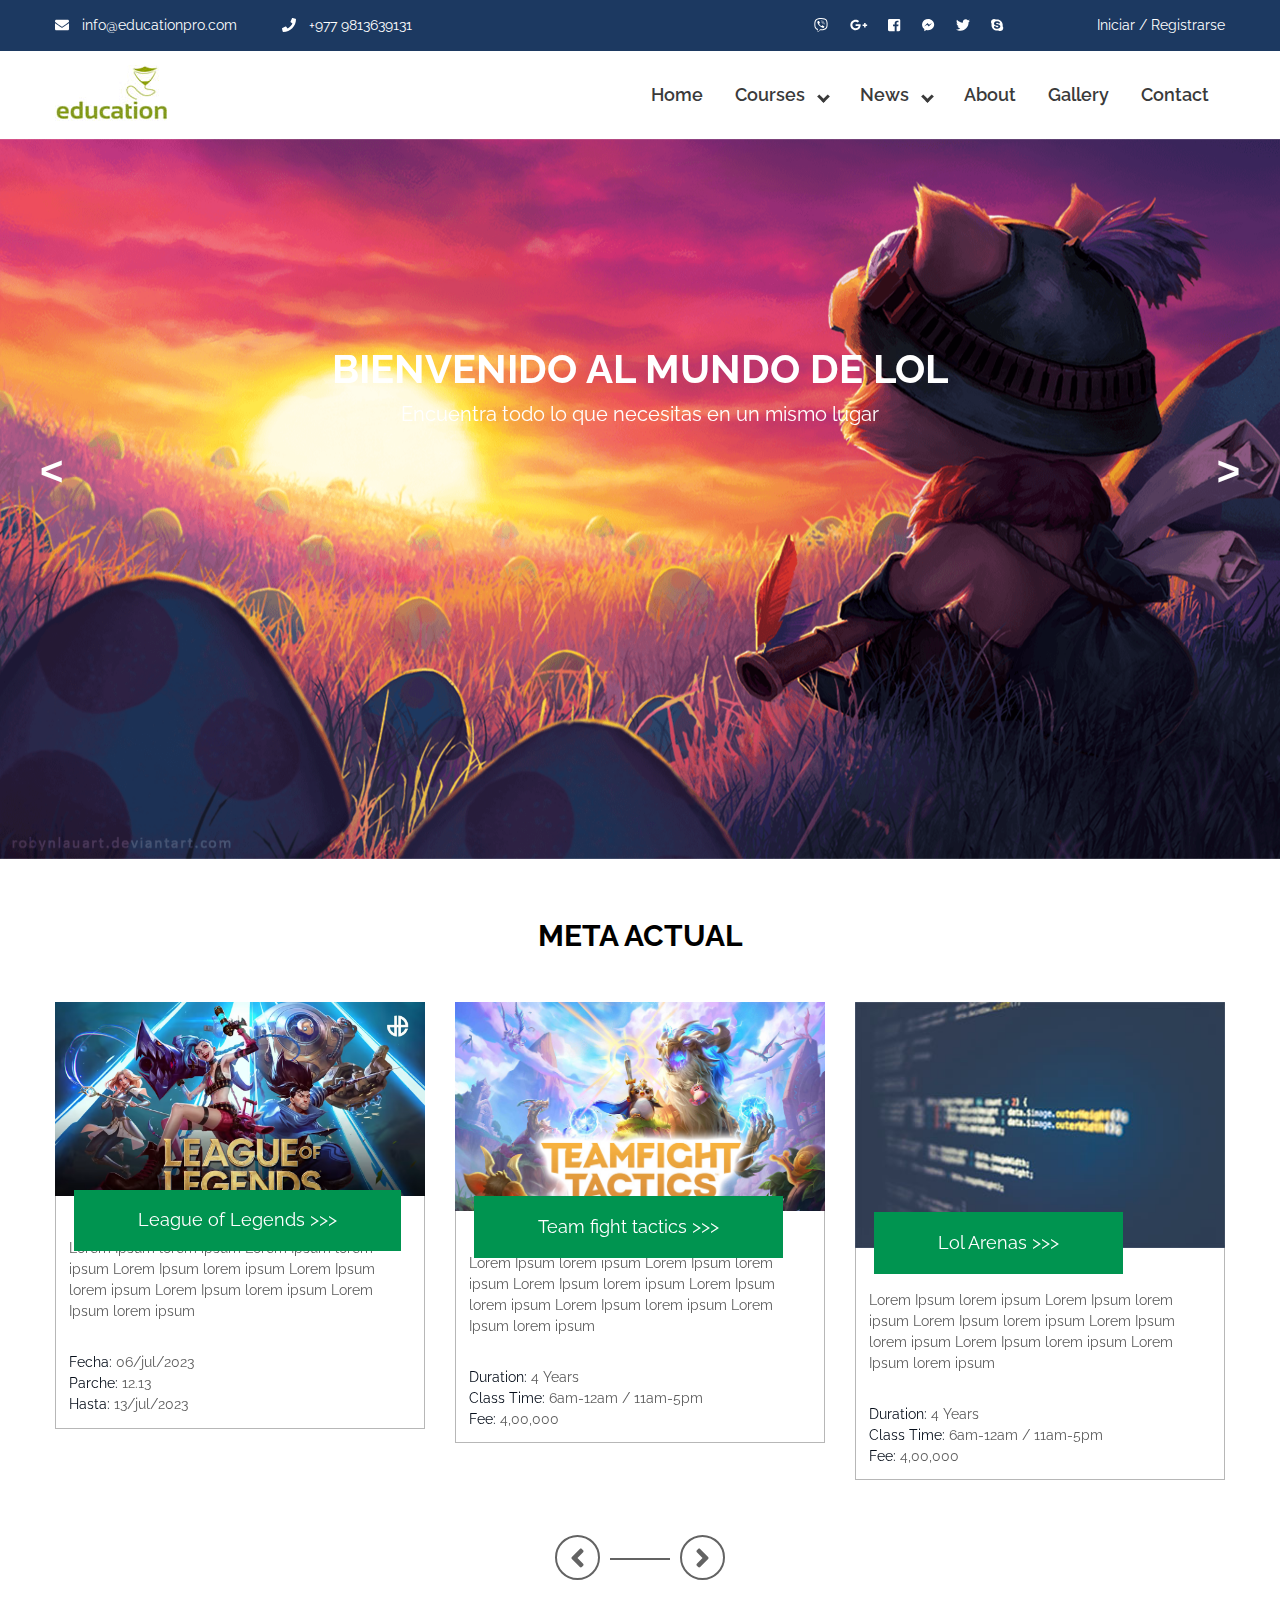
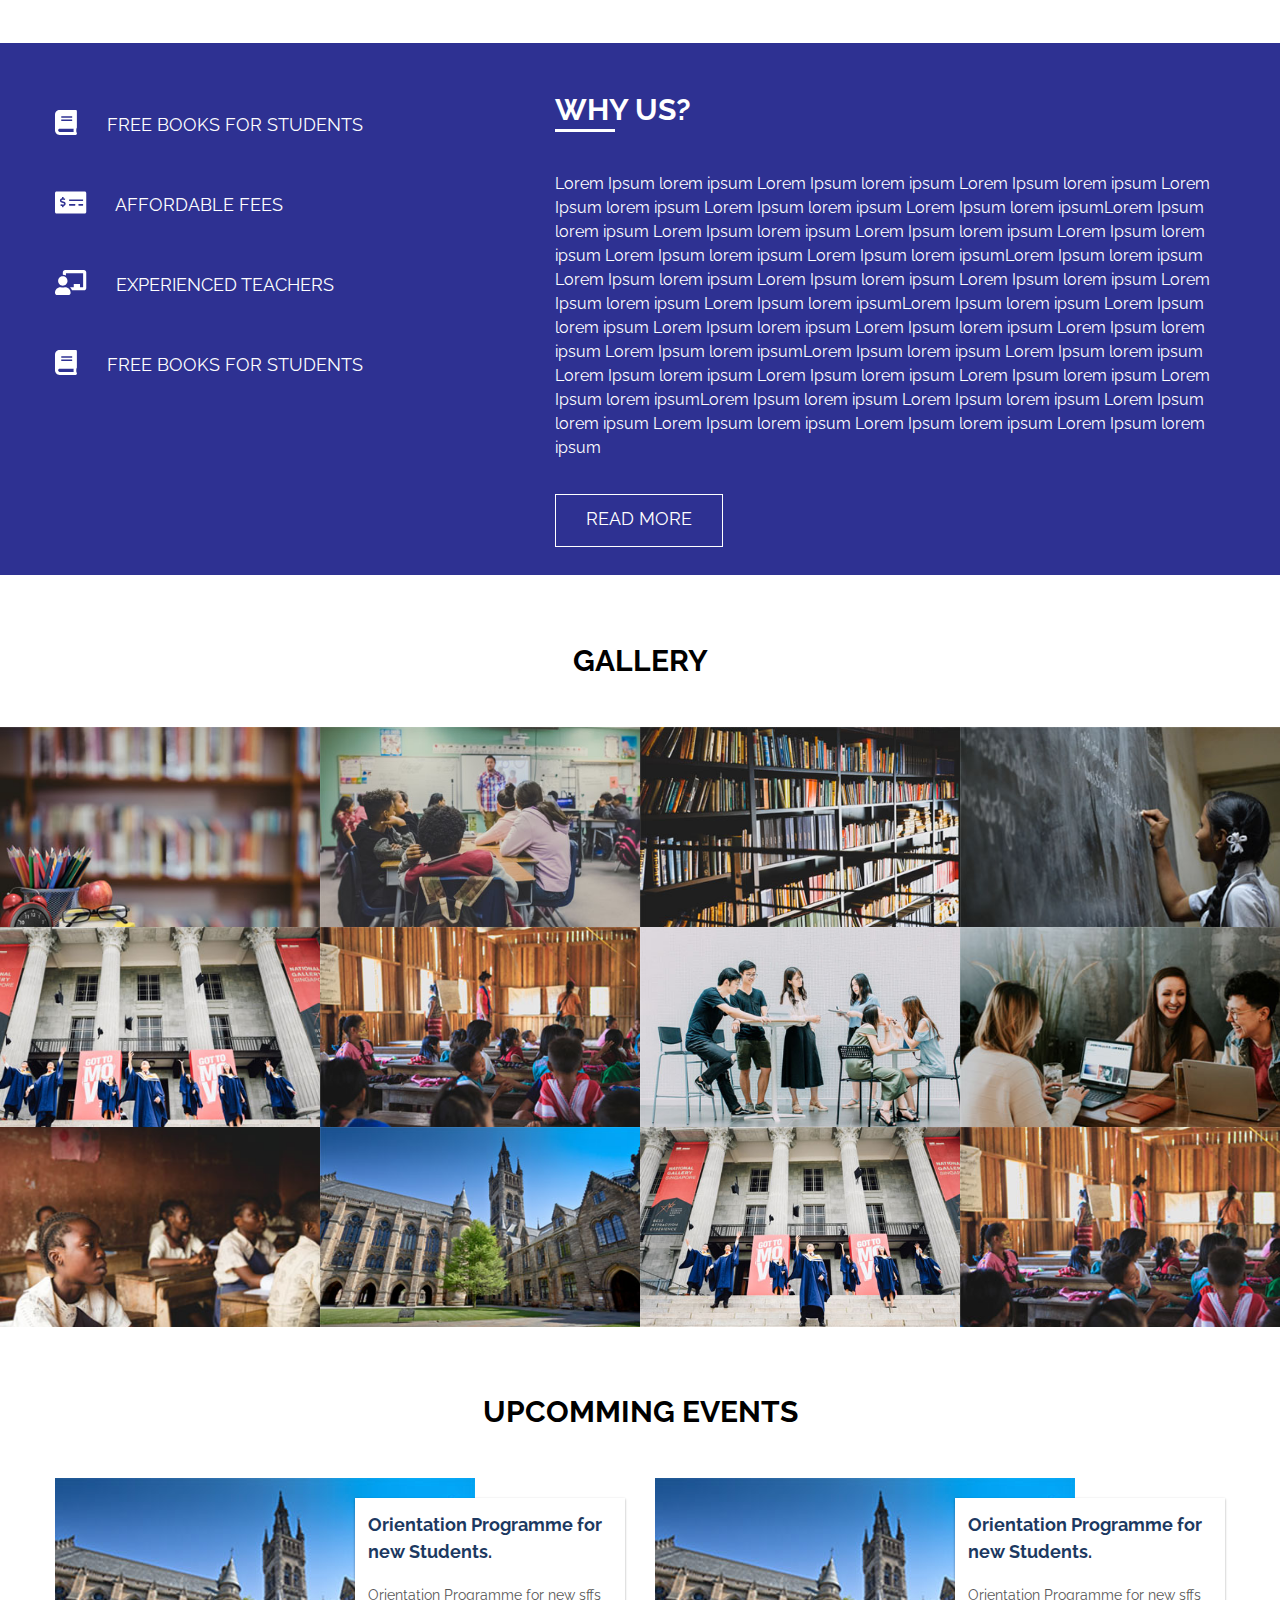
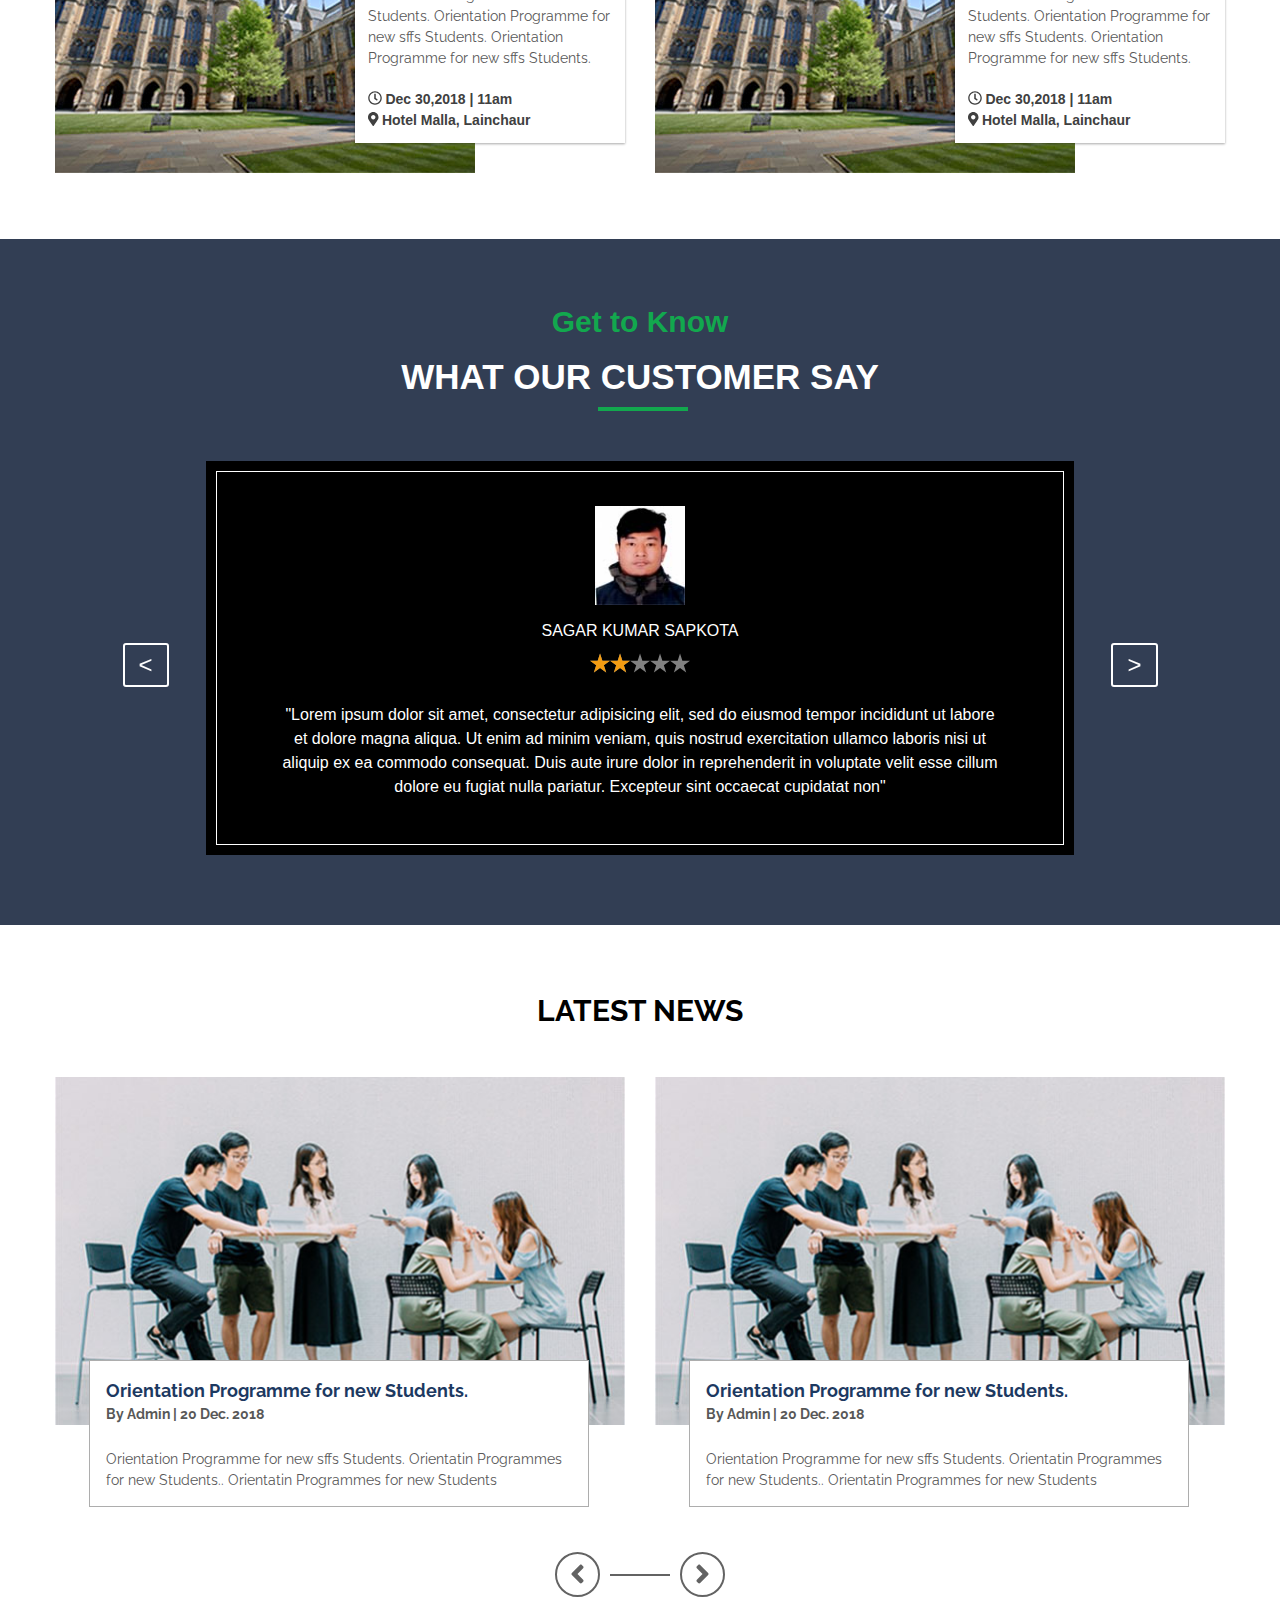
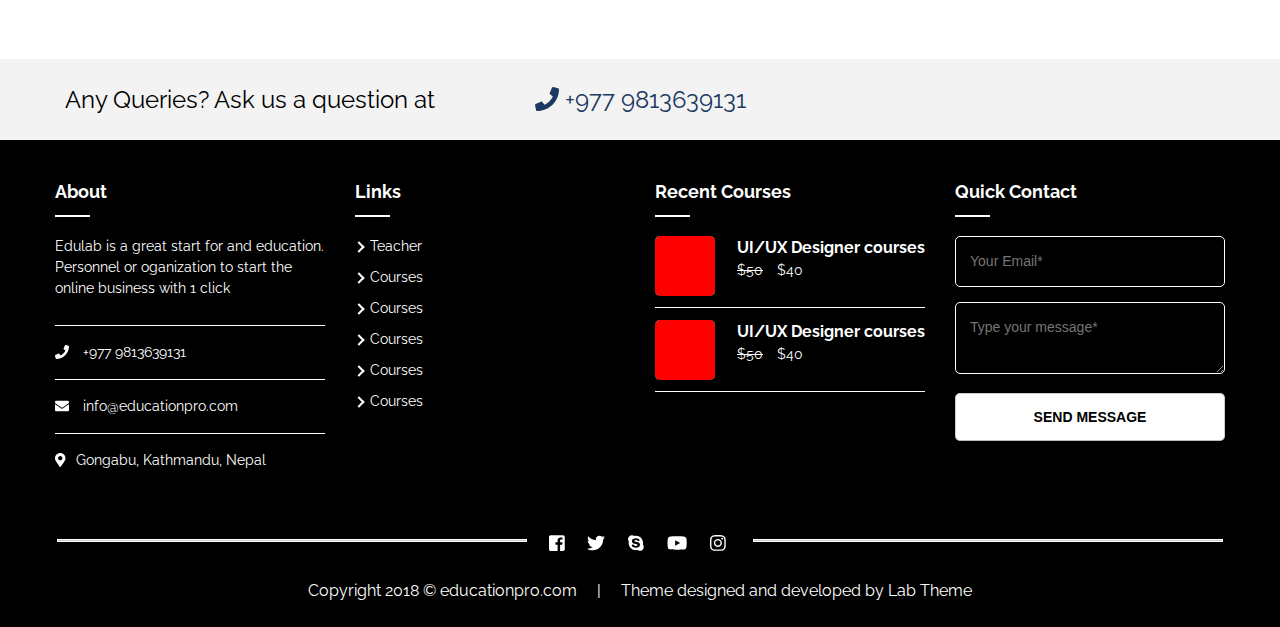
==== commit f9fc4fc1: "Update index.html" ====
--- a/index.html
+++ b/index.html
@@ -42,8 +42,8 @@
 							</ul>
 						</div>
 						<div class="login-block">
-							<a href="">Login /</a>
-							<a href="">Register</a>
+							<a href="">Iniciar /</a>
+							<a href="">Registrarse</a>
 						</div>
 					</div>
 				</div>
@@ -95,13 +95,13 @@
 		<!-- Header Close -->
 		<div class="banner">
 			<div class="owl-four owl-carousel" itemprop="image">
-				<img src="images/page-banner.jpg" alt="Image of Bannner">
+				<img src="images/fondoteemo.png" alt="Image of Bannner">
 				<img src="images/page-banner2.jpg" alt="Image of Bannner">
 				<img src="images/page-banner3.jpg" alt="Image of Bannner">
 			</div>
 			<div class="container" itemprop="description">
-				<h1>welcome to education pro</h1>
-				<h3>With our advance search feature you can now find the trips for you...</h3>
+				<h1>BIENVENIDO AL MUNDO DE LOL</h1>
+				<h3>Encuentra todo lo que necesitas en un mismo lugar</h3>
 			</div>
 			 <div id="owl-four-nav" class="owl-nav"></div>
 		</div>
@@ -129,20 +129,33 @@
 	            </div>
           </div>
 		</div> -->
-		<!-- Banner Close -->
+		<!-- Banner meta actual Close -->
 		<div class="page-heading">
 			<div class="container">
-				<h2>popular courses</h2>
+				<h2>META ACTUAL</h2>
 			</div>
 		</div>
-		<!-- Popular courses End -->
+		<!-- META ACTUAL End -->
 		<div class="learn-courses">
 			<div class="container">
 				<div class="courses">
 					<div class="owl-one owl-carousel">
 						<div class="box-wrap" itemprop="event" itemscope itemtype=" http://schema.org/Course">
-							<div class="img-wrap" itemprop="image"><img src="images/course-pic.jpg" alt="courses picture"></div>
-								<a href="#" class="learn-desining-banner" itemprop="name">Learn Web Designing >>></a>
+							<div class="img-wrap" itemprop="image"><img src="images/league-of-legends.avif" alt="courses picture"></div>
+								<a href="#" class="learn-desining-banner" itemprop="name">League of Legends >>></a>
+							<div class="box-body" itemprop="description">
+								<p>Lorem Ipsum lorem ipsum Lorem Ipsum lorem ipsum Lorem Ipsum lorem ipsum Lorem Ipsum lorem ipsum Lorem Ipsum lorem ipsum Lorem Ipsum lorem ipsum</p>
+								<section itemprop="time">
+									<p><span>Fecha:</span> 06/jul/2023</p>
+									<p><span>Parche:</span> 12.13</p>
+									<p><span>Hasta:</span> 13/jul/2023</p>
+								</section>
+							</div>
+						</div>
+
+						<div class="box-wrap" itemprop="event" itemscope itemtype=" http://schema.org/Course">
+							<div class="img-wrap"  itemprop="image"><img src="images/tft.jpeg" alt="courses picture"></div>
+								<a href="#" class="learn-desining-banner" itemprop="name">Team fight tactics >>></a>
 							<div class="box-body" itemprop="description">
 								<p>Lorem Ipsum lorem ipsum Lorem Ipsum lorem ipsum Lorem Ipsum lorem ipsum Lorem Ipsum lorem ipsum Lorem Ipsum lorem ipsum Lorem Ipsum lorem ipsum</p>
 								<section itemprop="time">
@@ -155,20 +168,7 @@
 
 						<div class="box-wrap" itemprop="event" itemscope itemtype=" http://schema.org/Course">
 							<div class="img-wrap"  itemprop="image"><img src="images/course-pic.jpg" alt="courses picture"></div>
-								<a href="#" class="learn-desining-banner" itemprop="name">Learn Web Designing >>></a>
-							<div class="box-body" itemprop="description">
-								<p>Lorem Ipsum lorem ipsum Lorem Ipsum lorem ipsum Lorem Ipsum lorem ipsum Lorem Ipsum lorem ipsum Lorem Ipsum lorem ipsum Lorem Ipsum lorem ipsum</p>
-								<section itemprop="time">
-									<p><span>Duration:</span> 4 Years</p>
-									<p><span>Class Time:</span> 6am-12am / 11am-5pm</p>
-									<p><span>Fee:</span> 4,00,000</p>
-								</section>
-							</div>
-						</div>
-
-						<div class="box-wrap" itemprop="event" itemscope itemtype=" http://schema.org/Course">
-							<div class="img-wrap"  itemprop="image"><img src="images/course-pic.jpg" alt="courses picture"></div>
-								<a href="#" class="learn-desining-banner" itemprop="name">Learn Web Designing >>></a>
+								<a href="#" class="learn-desining-banner" itemprop="name">Lol Arenas >>></a>
 							<div class="box-body" itemprop="description">
 								<p>Lorem Ipsum lorem ipsum Lorem Ipsum lorem ipsum Lorem Ipsum lorem ipsum Lorem Ipsum lorem ipsum Lorem Ipsum lorem ipsum Lorem Ipsum lorem ipsum</p>
 								<section itemprop="time">
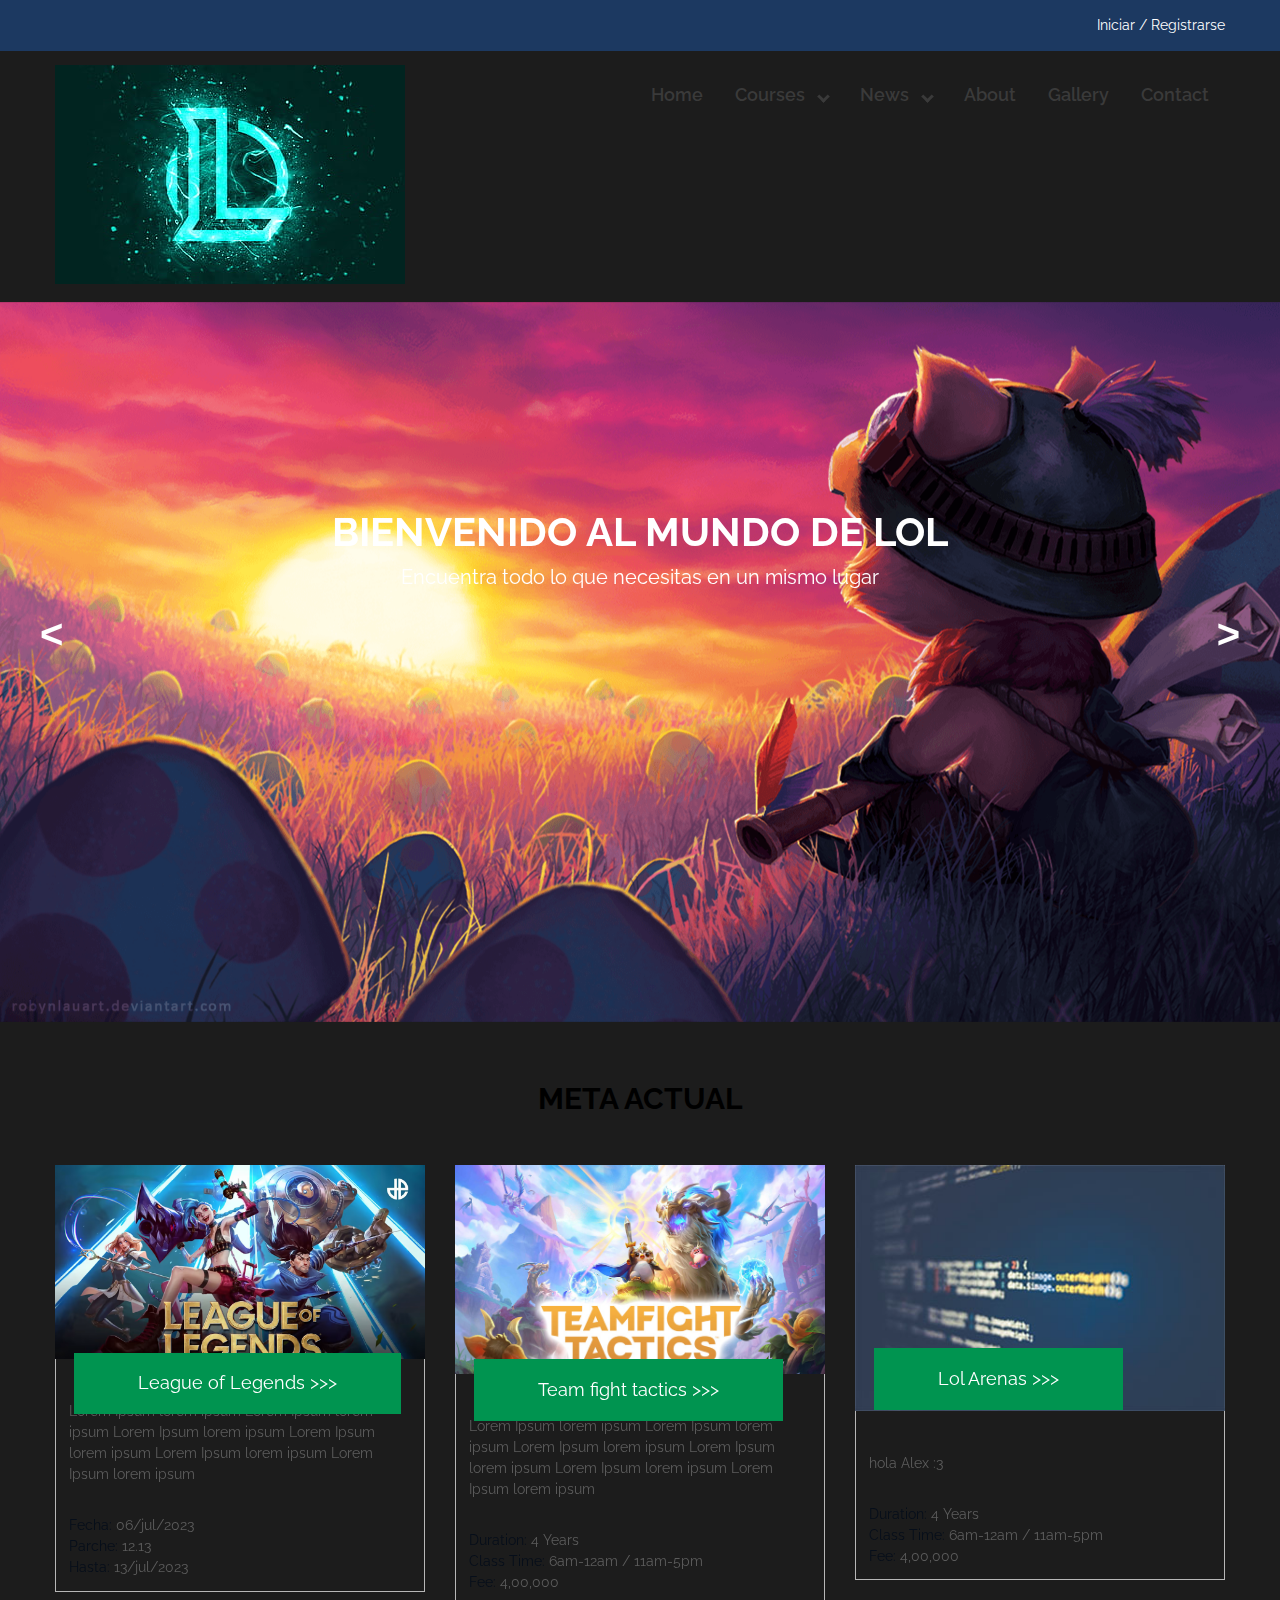
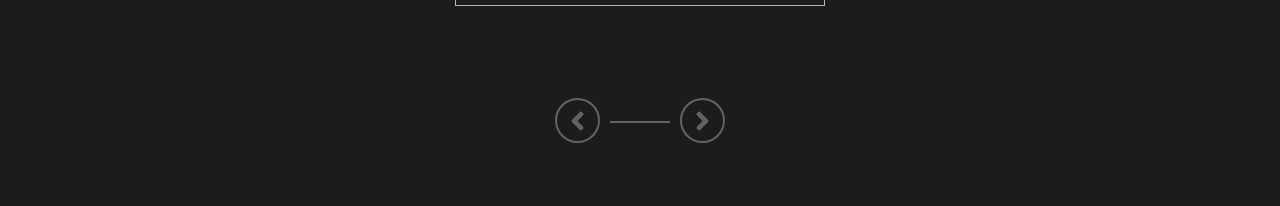
==== commit 3884d8f3: "cambie imagen, color y borre cosas del index." ====
--- a/index.html
+++ b/index.html
@@ -1,7 +1,7 @@
 <!DOCTYPE html>
 <html>
 <head>
-	<title>education</title>
+	<title>Mundo de LoL</title>
 	<meta name="viewport" content="width=device-width">
 	<meta name="viewport" content="width=device-width, initial-scale=1.0">
 	<link rel="stylesheet" type="text/css" href="css/all.css">
@@ -23,23 +23,11 @@
 			<div class="top-header">
 				<div class="container">
 					<div class="top-header-left">
-						<div class="top-header-block">
-							<a href="mailto:info@educationpro.com" itemprop="email"><i class="fas fa-envelope"></i> info@educationpro.com</a>
-						</div>
-						<div class="top-header-block">
-							<a href="tel:+9779813639131" itemprop="telephone"><i class="fas fa-phone"></i> +977 9813639131</a>
-						</div>
+						
+						<!--elimine el numero de telefono y el correo-->
 					</div>
 					<div class="top-header-right">
-						<div class="social-block">
-							<ul class="social-list">
-								<li><a href=""><i class="fab fa-viber"></i></a></li>
-								<li><a href=""><i class="fab fa-google-plus-g"></i></a></li>
-								<li><a href=""><i class="fab fa-facebook-square"></i></a></li>
-								<li><a href=""><i class="fab fa-facebook-messenger"></i></a></li>
-								<li><a href=""><i class="fab fa-twitter"></i></a></li>
-								<li><a href=""><i class="fab fa-skype"></i></a></li>
-							</ul>
+						<!--elimine las demas cosas de contacto por redes-->
 						</div>
 						<div class="login-block">
 							<a href="">Iniciar /</a>
@@ -52,7 +40,7 @@
 			<div class="main-header">
 				<div class="container">
 					<div class="logo-wrap" itemprop="logo">
-						<img src="images/site-logo.jpg" alt="Logo Image">
+						<img src="images/logololcito123.jpg" alt="logololcito123">
 						<!-- <h1>Education</h1> -->
 					</div>
 					<div class="nav-wrap">
@@ -170,7 +158,7 @@
 							<div class="img-wrap"  itemprop="image"><img src="images/course-pic.jpg" alt="courses picture"></div>
 								<a href="#" class="learn-desining-banner" itemprop="name">Lol Arenas >>></a>
 							<div class="box-body" itemprop="description">
-								<p>Lorem Ipsum lorem ipsum Lorem Ipsum lorem ipsum Lorem Ipsum lorem ipsum Lorem Ipsum lorem ipsum Lorem Ipsum lorem ipsum Lorem Ipsum lorem ipsum</p>
+								<p>hola Alex :3</p>
 								<section itemprop="time">
 									<p><span>Duration:</span> 4 Years</p>
 									<p><span>Class Time:</span> 6am-12am / 11am-5pm</p>
@@ -196,497 +184,9 @@
 			</div>
 		</div>
 		<!-- Learn courses End -->
-		<section class="whyUs-section">
-			<div class="container">
-				<div class="featured-points">
-					<ul>
-						<li><i class="fas fa-book"></i> free books for students</li>
-						<li><i class="fas fa-money-check-alt"></i> affordable fees</li>
-						<li><i class="fas fa-chalkboard-teacher"></i> experienced teachers</li>
-						<li> <i class="fas fa-book"></i> free books for students</li>
-					</ul>
-				</div>
-				<div class="whyus-wrap">
-					<h1>why us?</h1>
-					<p itemprop="description">Lorem Ipsum lorem ipsum Lorem Ipsum lorem ipsum Lorem Ipsum lorem ipsum Lorem Ipsum lorem ipsum Lorem Ipsum lorem ipsum Lorem Ipsum lorem ipsumLorem Ipsum lorem ipsum Lorem Ipsum lorem ipsum Lorem Ipsum lorem ipsum Lorem Ipsum lorem ipsum Lorem Ipsum lorem ipsum Lorem Ipsum lorem ipsumLorem Ipsum lorem ipsum Lorem Ipsum lorem ipsum Lorem Ipsum lorem ipsum Lorem Ipsum lorem ipsum Lorem Ipsum lorem ipsum Lorem Ipsum lorem ipsumLorem Ipsum lorem ipsum Lorem Ipsum lorem ipsum Lorem Ipsum lorem ipsum Lorem Ipsum lorem ipsum Lorem Ipsum lorem ipsum Lorem Ipsum lorem ipsumLorem Ipsum lorem ipsum Lorem Ipsum lorem ipsum Lorem Ipsum lorem ipsum Lorem Ipsum lorem ipsum Lorem Ipsum lorem ipsum Lorem Ipsum lorem ipsumLorem Ipsum lorem ipsum Lorem Ipsum lorem ipsum Lorem Ipsum lorem ipsum Lorem Ipsum lorem ipsum Lorem Ipsum lorem ipsum Lorem Ipsum lorem ipsum</p>
-
-					<a href="#" class="read-more-btn">read more</a>
-				</div>
-			</div>
-		</section>
+		
 		<!-- Closed WhyUs section -->
-		<section class="page-heading">
-			<div class="container">
-				<h2>gallery</h2>
-			</div>
-		</section>
-		<section class="gallery-images-section" itemprop="image" itemscope itemtype=" http://schema.org/ImageGallery">
-			<div class="gallery-img-wrap">
-				<a href="images/gallery-img1.jpg" data-lightbox="example-set" data-title="Click the right half of the image to move forward.">
-					<img src="images/gallery-img1.jpg" alt="gallery-images">
-				</a>
-			</div>
-			<div class="gallery-img-wrap">
-				<a href="images/gallery-img2.jpg" data-lightbox="example-set" data-title="Click the right half of the image to move forward.">
-					<img src="images/gallery-img2.jpg" alt="gallery-images">
-				</a>
-			</div>
-			<div class="gallery-img-wrap">
-				<a href="images/gallery-img3.jpg" data-lightbox="example-set" data-title="Click the right half of the image to move forward.">
-					<img src="images/gallery-img3.jpg" alt="gallery-images">
-				</a>
-			</div>
-			<div class="gallery-img-wrap">
-				<a href="images/gallery-img4.jpg" data-lightbox="example-set" data-title="Click the right half of the image to move forward.">
-					<img src="images/gallery-img4.jpg" alt="gallery-images">
-				</a>
-			</div>
-			<div class="gallery-img-wrap">
-				<a href="images/gallery-img5.jpg" data-lightbox="example-set" data-title="Click the right half of the image to move forward.">
-					<img src="images/gallery-img5.jpg" alt="gallery-images">
-				</a>
-			</div>
-			<div class="gallery-img-wrap">
-				<a href="images/gallery-img6.jpg" data-lightbox="example-set" data-title="Click the right half of the image to move forward.">
-					<img src="images/gallery-img6.jpg" alt="gallery-images">
-				</a>
-			</div>
-			<div class="gallery-img-wrap">
-				<a href="images/gallery-img7.jpg" data-lightbox="example-set" data-title="Click the right half of the image to move forward.">
-					<img src="images/gallery-img7.jpg" alt="gallery-images">
-				</a>
-			</div>
-			<div class="gallery-img-wrap">
-				<a href="images/gallery-img8.jpg" data-lightbox="example-set" data-title="Click the right half of the image to move forward.">
-					<img src="images/gallery-img8.jpg" alt="gallery-images">
-				</a>
-			</div>
-			<div class="gallery-img-wrap">
-				<a href="images/gallery-img9.jpg" data-lightbox="example-set" data-title="Click the right half of the image to move forward.">
-					<img src="images/gallery-img9.jpg" alt="gallery-images">
-				</a>
-			</div>
-			<div class="gallery-img-wrap">
-				<a href="images/gallery-img10.jpg" data-lightbox="example-set" data-title="Click the right half of the image to move forward.">
-					<img src="images/gallery-img10.jpg" alt="gallery-images">
-				</a>
-			</div>
-			<div class="gallery-img-wrap">
-				<a href="images/gallery-img11.jpg" data-lightbox="example-set" data-title="Click the right half of the image to move forward.">
-					<img src="images/gallery-img11.jpg" alt="gallery-images">
-				</a>
-			</div>
-			<div class="gallery-img-wrap">
-				<a href="images/gallery-img12.jpg" data-lightbox="example-set" data-title="Click the right half of the image to move forward.">
-					<img src="images/gallery-img12.jpg" alt="gallery-images">
-				</a>
-			</div>
-		</section>
-		<!-- End of gallery Images -->
-		<section class="page-heading">
-			<div class="container">
-				<h2>upcomming events</h2>
-			</div>
-		</section>
-		<section class="events-section" itemprop="event" itemscope itemtype=" http://schema.org/Event">
-			<div class="container">
-				<div class="event-wrap">
-					<div class="img-wrap" itemprop="image">
-						<img src="images/events.jpg" alt="event images">
-					</div>
-					<div class="details">
-						<a href=""><h3 itemprop="name">Orientation Programme for new Students.</h3></a>
-						<p itemprop="description">Orientation Programme for new sffs Students. Orientation Programme for new sffs Students. Orientation Programme for new sffs Students.</p>
-
-						<h5 itemprop="startDate"><i class="far fa-clock"></i> Dec 30,2018 | 11am</h5>
-						<h5 itemprop="location"><i class="fas fa-map-marker-alt"></i> Hotel Malla, Lainchaur</h5>
-					</div>
-				</div>
-
-				<div class="event-wrap">
-					<div class="img-wrap" itemprop="image">
-						<img src="images/events.jpg" alt="event images">
-					</div>
-					<div class="details">
-						<a href=""><h3 itemprop="name">Orientation Programme for new Students.</h3></a>
-						<p itemprop="description">Orientation Programme for new sffs Students. Orientation Programme for new sffs Students. Orientation Programme for new sffs Students.</p>
-
-						<h5 itemprop="startDate"><i class="far fa-clock"></i> Dec 30,2018 | 11am</h5>
-						<h5 itemprop="location"><i class="fas fa-map-marker-alt"></i> Hotel Malla, Lainchaur</h5>
-					</div>
-				</div>
-			</div>
-		</section>
-		<!-- End of Events section -->
-		<section class="what-other-say">
-			<!-- <div class="container">
-				<div class="wrap-others-say" itemprop="review" itemscope itemtype="http://schema.org/ReviewAction">
-					<h1>what other say about us</h1>
-					<div id="carousel" class="flexslider">
-						<ul class="slides">
-							<li class="img-wrap">
-								<figure itemprop="image">
-									<img src="images/review-big-img.jpg" alt="Person Image">
-									<figcaption class="hidden">
-										<h3>Sagar Sapkota</h3>
-										<h4>UI Designer</h4>
-									</figcaption>
-								</figure>
-							</li>
-							<li class="img-wrap">
-								<figure itemprop="image">
-									<img src="images/review-big-img.jpg" alt="Person Image">
-									<figcaption class="hidden">
-										<h3>Sagar Sapkota</h3>
-										<h4>UI Designer</h4>
-									</figcaption>
-								</figure>
-							</li>
-							<li class="img-wrap">
-								<figure itemprop="image">
-									<img src="images/review-big-img.jpg" alt="Person Image">
-									<figcaption class="hidden">
-										<h3>Sagar Sapkota</h3>
-										<h4>UI Designer</h4>
-									</figcaption>
-								</figure>
-							</li>
-							<li class="img-wrap">
-								<figure itemprop="image">
-									<img src="images/review-big-img.jpg" alt="Person Image">
-									<figcaption class="hidden">
-										<h3>Sagar Sapkota</h3>
-										<h4>UI Designer</h4>
-									</figcaption>
-								</figure>
-							</li>
-							<li class="img-wrap">
-								<figure itemprop="image">
-									<img src="images/review-big-img.jpg" alt="Person Image">
-									<figcaption class="hidden">
-										<h3>Sagar Sapkota</h3>
-										<h4>UI Designer</h4>
-									</figcaption>
-								</figure>
-							</li>
-							<li class="img-wrap">
-								<figure itemprop="image">
-									<img src="images/review-big-img.jpg" alt="Person Image">
-									<figcaption class="hidden">
-										<h3>Sagar Sapkota</h3>
-										<h4>UI Designer</h4>
-									</figcaption>
-								</figure>
-							</li>
-							<li class="img-wrap">
-								<figure itemprop="image">
-									<img src="images/review-big-img.jpg" alt="Person Image">
-									<figcaption class="hidden">
-										<h3>Sagar Sapkota</h3>
-										<h4>UI Designer</h4>
-									</figcaption>
-								</figure>
-							</li>
-							<li class="img-wrap">
-								<figure itemprop="image">
-									<img src="images/review-big-img.jpg" alt="Person Image">
-									<figcaption class="fig">
-										<h3 class="hidden">Sagar Sapkota</h3>
-										<h4 class="hidden">UI Designer</h4>
-									</figcaption>
-								</figure>
-							</li>
-						</ul>
-					</div>
-
-					<div id="slider" class="flexslider">
-	  					<ul class="slides">
-						    <li>
-						    	<div class="testimonial-holder" itemprop="description">
-						    		<strong class="title">Amazing service and amazing team. Thank you!</strong>
-						    		<p>Lorem ipsum dolor sit amet, consectetur adipiscing elit. Phasellus tristique fer-<br/>mentum mauris, non tincidunt arcu venenatis vel. Nam et vehicula turpis. Ut nunc purus, mattis eu odio a, egestas facilisis nibh. Mauris magna diam, iaculis vitae sapien non, pharetra congue purus. Phasellus in odio purus.</p>
-						    		<div class="rateYo"></div>
-						    	</div>
-						    </li>
-						    <li>
-						    	<div class="testimonial-holder" itemprop="description">
-						    		<strong class="title">Very Satisfaied with their service</strong>
-						    		<p>Lorem ipsum dolor sit amet, consectetur adipiscing elit. Phasellus tristique fer-<br/>mentum mauris, non tincidunt arcu venenatis vel. Nam et vehicula turpis. Ut nunc purus, mattis eu odio a, egestas facilisis nibh. Mauris magna diam, iaculis vitae sapien non, pharetra congue purus. Phasellus in odio purus.</p>
-						    		<div class="rateYo"></div>
-						    	</div>
-						    </li>
-						    <li>
-						    	<div class="testimonial-holder" itemprop="description">
-						    		<strong class="title">Quick, efficient and meets your expectations</strong>
-						    		<p>Lorem ipsum dolor sit amet, consectetur adipiscing elit. Phasellus tristique fer-<br/>mentum mauris, non tincidunt arcu venenatis vel. Nam et vehicula turpis. Ut nunc purus, mattis eu odio a, egestas facilisis nibh. Mauris magna diam, iaculis vitae sapien non, pharetra congue purus. Phasellus in odio purus.</p>
-						    		<div class="rateYo"></div>
-						    	</div>
-						    </li>
-						    <li>
-						    	<div class="testimonial-holder" itemprop="description">
-						    		<strong class="title">The website was according our imagination</strong>
-						    		<p>Lorem ipsum dolor sit amet, consectetur adipiscing elit. Phasellus tristique fer-<br/>mentum mauris, non tincidunt arcu venenatis vel. Nam et vehicula turpis. Ut nunc purus, mattis eu odio a, egestas facilisis nibh. Mauris magna diam, iaculis vitae sapien non, pharetra congue purus. Phasellus in odio purus.</p>
-						    		<div class="rateYo"></div>
-						    	</div>
-						    </li>
-						    <li>
-						    	<div class="testimonial-holder" itemprop="description">
-						    		<strong class="title">Amazing service and amazing team. Thank you!</strong>
-						    		<p>Lorem ipsum dolor sit amet, consectetur adipiscing elit. Phasellus tristique fer-<br/>mentum mauris, non tincidunt arcu venenatis vel. Nam et vehicula turpis. Ut nunc purus, mattis eu odio a, egestas facilisis nibh. Mauris magna diam, iaculis vitae sapien non, pharetra congue purus. Phasellus in odio purus.</p>
-						    		<div class="rateYo"></div>
-						    	</div>
-						    </li>
-						    <li>
-						    	<div class="testimonial-holder" itemprop="description">
-						    		<strong class="title">Very Satisfaied with their service</strong>
-						    		<p>Lorem ipsum dolor sit amet, consectetur adipiscing elit. Phasellus tristique fer-<br/>mentum mauris, non tincidunt arcu venenatis vel. Nam et vehicula turpis. Ut nunc purus, mattis eu odio a, egestas facilisis nibh. Mauris magna diam, iaculis vitae sapien non, pharetra congue purus. Phasellus in odio purus.</p>
-						    		<div class="rateYo"></div>
-						    	</div>
-						    </li>
-						    <li>
-						    	<div class="testimonial-holder" itemprop="description">
-						    		<strong class="title">Quick, efficient and meets your expectations</strong>
-						    		<p>Lorem ipsum dolor sit amet, consectetur adipiscing elit. Phasellus tristique fer-<br/>mentum mauris, non tincidunt arcu venenatis vel. Nam et vehicula turpis. Ut nunc purus, mattis eu odio a, egestas facilisis nibh. Mauris magna diam, iaculis vitae sapien non, pharetra congue purus. Phasellus in odio purus.</p>
-						    		<div class="rateYo"></div>
-						    	</div>
-						    </li>
-						    <li>
-						    	<div class="testimonial-holder" itemprop="description">
-						    		<strong class="title">The website was according our imagination</strong>
-						    		<p>Lorem ipsum dolor sit amet, consectetur adipiscing elit. Phasellus tristique fer-<br/>mentum mauris, non tincidunt arcu venenatis vel. Nam et vehicula turpis. Ut nunc purus, mattis eu odio a, egestas facilisis nibh. Mauris magna diam, iaculis vitae sapien non, pharetra congue purus. Phasellus in odio purus.</p>
-						    		<div class="rateYo"></div>
-						    	</div>
-						    </li>
-	  					</ul>
-					</div>
-				</div>
-			</div> -->
-			<div class="container">
-				<h4 class="article-subtitle">Get to Know</h4>
-				<h2 class="head">what our customer say</h2>
-				<div class="three owl-carousel owl-theme">
-					<div class="customer-item" itemscope itemtype="http://schema.org/Rating">
-						<div class="border">
-							<div class="customer">
-								<figure>
-									<img class="customer-img" src="images/customer-img.jpg" alt="Person image">
-									<figcaption>
-										<span itemprop="author">SAGAR KUMAR SAPKOTA</span>
-										<div class="rateYo" itemprop="ratingValue"></div>
-									</figcaption>
-								</figure>
-							</div>
-							<div class="customer-review">
-								<p itemprop="description">
-									"Lorem ipsum dolor sit amet, consectetur adipisicing elit, sed do eiusmod
-									tempor incididunt ut labore et dolore magna aliqua. Ut enim ad minim veniam,
-									quis nostrud exercitation ullamco laboris nisi ut aliquip ex ea commodo
-									consequat. Duis aute irure dolor in reprehenderit in voluptate velit esse
-									cillum dolore eu fugiat nulla pariatur. Excepteur sint occaecat cupidatat non"
-								</p>
-							</div>
-						</div>
-					</div>
-					<div class="customer-item" itemscope itemtype="http://schema.org/Rating">
-						<div class="border">
-							<div class="customer">
-								<figure>
-									<img class="customer-img" src="images/customer-img.jpg" alt="Person image">
-									<figcaption>
-										<span itemprop="author">SAGAR KUMAR SAPKOTA</span>
-										<div class="rateYo" itemprop="ratingValue"></div>
-									</figcaption>
-								</figure>
-							</div>
-							<div class="customer-review">
-								<p itemprop="description">
-									"22222Lorem ipsum dolor sit amet, consectetur adipisicing elit, sed do eiusmod
-									tempor incididunt ut labore et dolore magna aliqua. Ut enim ad minim veniam,
-									quis nostrud exercitation ullamco laboris nisi ut aliquip ex ea commodo
-									consequat. Duis aute irure dolor in reprehenderit in voluptate velit esse
-									cillum dolore eu fugiat nulla pariatur. Excepteur sint occaecat cupidatat non"
-								</p>
-							</div>
-						</div>
-					</div>
-				</div>
-			</div>
-		</section>
-		<!-- End of Others talk -->
-		<section class="page-heading">
-			<div class="container">
-				<h2>latest news</h2>
-			</div>
-		</section>
-		<section class="latest-news">
-			<div class="container" itemprop="event" itemscope itemtype=" http://schema.org/Event">
-				<div class="owl-two owl-carousel">
-					<div class="news-wrap" itemprop="event">
-						<div class="news-img-wrap" itemprop="image">
-							<img src="images/latest-new-img.jpg" alt="Latest News Images">
-						</div>
-						<div class="news-detail" itemprop="description">
-							<a href=""><h1>Orientation Programme for new Students.</h1></a>
-							<h2 itemprop="startDate">By Admin | 20 Dec. 2018</h2>
-
-							<p>Orientation Programme for new sffs Students. Orientatin Programmes for new Students.. Orientatin Programmes for new Students</p>
-						</div>
-					</div>
-
-					<div class="news-wrap" itemprop="event">
-						<div class="news-img-wrap" itemprop="image">
-							<img src="images/latest-new-img.jpg" alt="Latest News Images">
-						</div>
-						<div class="news-detail" itemprop="description">
-							<a href=""><h1>Orientation Programme for new Students.</h1></a>
-							<h2 itemprop="startDate">By Admin | 20 Dec. 2018</h2>
-
-							<p>Orientation Programme for new sffs Students. Orientatin Programmes for new Students.. Orientatin Programmes for new Students</p>
-						</div>
-					</div>
-
-					<div class="news-wrap" itemprop="event">
-						<div class="news-img-wrap" itemprop="image">
-							<img src="images/latest-new-img.jpg" alt="Latest News Images">
-						</div>
-						<div class="news-detail" itemprop="description">
-							<a href=""><h1>Orientation Programme for new Students.</h1></a>
-							<h2 itemprop="startDate">By Admin | 20 Dec. 2018</h2>
-
-							<p>Orientation Programme for new sffs Students. Orientatin Programmes for new Students.. Orientatin Programmes for new Students</p>
-						</div>
-					</div>
-				</div>
-			</div>
-		</section>
-		<!-- Latest News CLosed -->
-		<section class="query-section">
-			<div class="container">
-				<p>Any Queries? Ask us a question at<a href="tel:+9779813639131"><i class="fas fa-phone"></i> +977 9813639131</a></p>
-			</div>
-		</section>
-		<!-- End of Query Section -->
-		<footer class="page-footer" itemprop="footer" itemscope itemtype="http://schema.org/WPFooter">
-			<div class="footer-first-section">
-				<div class="container">
-					<div class="box-wrap" itemprop="about">
-						<header>
-							<h1>about</h1>
-						</header>
-						<p>Edulab is a great start for and education. Personnel or oganization to start the online business with 1 click</p>
-
-						<h4><a href="tel:+9779813639131"><i class="fas fa-phone"></i> +977 9813639131</a></h4>
-						<h4><a href="mailto:info@educationpro.com"><i class="fas fa-envelope"></i> info@educationpro.com</a></h4>
-						<h4><a href=""><i class="fas fa-map-marker-alt"></i>Gongabu, Kathmandu, Nepal</a></h4>
-					</div>
-
-					<div class="box-wrap">
-						<header>
-							<h1>links</h1>
-						</header>
-						<ul>
-							<li><a href="#">Teacher</a></li>
-							<li><a href="#">Courses</a></li>
-							<li><a href="#">Courses</a></li>
-							<li><a href="#">Courses</a></li>
-							<li><a href="#">Courses</a></li>
-							<li><a href="#">Courses</a></li>
-						</ul>
-					</div>
-
-					<div class="box-wrap">
-						<header>
-							<h1>recent courses</h1>
-						</header>
-						<div class="recent-course-wrap">
-							<img src="images/ui-ux.jpg" alt="Ui/Ux Designing">
-							<a href=""><div class="course-name">
-								<h3>UI/UX Designer courses</h3>
-								<p><span>$50</span> $40</p>
-							</div></a>
-						</div>
-						<div class="recent-course-wrap">
-							<img src="images/ui-ux.jpg" alt="Ui/Ux Designing">
-							<a href=""><div class="course-name">
-								<h3>UI/UX Designer courses</h3>
-								<p><span>$50</span> $40</p>
-							</div></a>
-						</div>
-					</div>
-
-					<div class="box-wrap">
-						<header>
-							<h1>quick contact</h1>
-						</header>
-						<section class="quick-contact">
-							<input type="email" name="email" placeholder="Your Email*">
-							<textarea placeholder="Type your message*"></textarea>
-							<button>send message</button>
-						</section>
-					</div>
-
-				</div>
-			</div>
-			<!-- End of box-Wrap -->
-			<div class="footer-second-section">
-				<div class="container">
-					<hr class="footer-line">
-					<ul class="social-list">
-						<li><a href=""><i class="fab fa-facebook-square"></i></a></li>
-						<li><a href=""><i class="fab fa-twitter"></i></a></li>
-						<li><a href=""><i class="fab fa-skype"></i></a></li>
-						<li><a href=""><i class="fab fa-youtube"></i></a></li>
-						<li><a href=""><i class="fab fa-instagram"></i></a></li>
-					</ul>
-					<hr class="footer-line">
-				</div>
-			</div>
-			<div class="footer-last-section">
-				<div class="container">
-					<p>Copyright 2018 &copy; educationpro.com <span> | </span> Theme designed and developed by <a href="https://labtheme.com">Lab Theme</a></p>
-				</div>
-			</div>
-		</footer>
-
-		<!-- <nav id="menu">
-			<ul>
-				<li><a href="#">HOME</a></li>
-				<li>
-					<span>COURSES</span>
-					<ul>
-						<li><a href="#/courses/child">Child</a></li>
-						<li><a href="#/courses/child">Child</a></li>
-						<li>
-							<span>Child</span>
-							<ul>
-								<li><a href="#/courses/child/grandChild">Grand Child</a></li>
-								<li><a href="#/courses/child/grandChild">Grand Child</a></li>
-							</ul>
-						</li>
-					</ul>
-				</li>
-				<li>
-					<a href="#">gallery</a>
-					<ul>
-						<li><a href="#">Child</a></li>
-						<li><a href="#">Child</a></li>
-						<li><a href="#">Child</a></li>
-					</ul>
-				</li>
-				<li>
-					<a href="#">news</a>
-					<ul>
-						<li><a href="#">Child</a></li>
-						<li><a href="#">Child</a></li>
-						<li><a href="#">Child</a></li>
-					</ul>
-				</li>
-				<li><a href="#">about</a></li>
-				<li><a href="#">contact</a></li>
-			</ul>
-		</nav> -->
-
-	</div>
+		
 	<script type="text/javascript" src="js/jquery-3.3.1.min.js"></script>
 	<script type="text/javascript" src="js/lightbox.js"></script>
 	<script type="text/javascript" src="js/all.js"></script>
